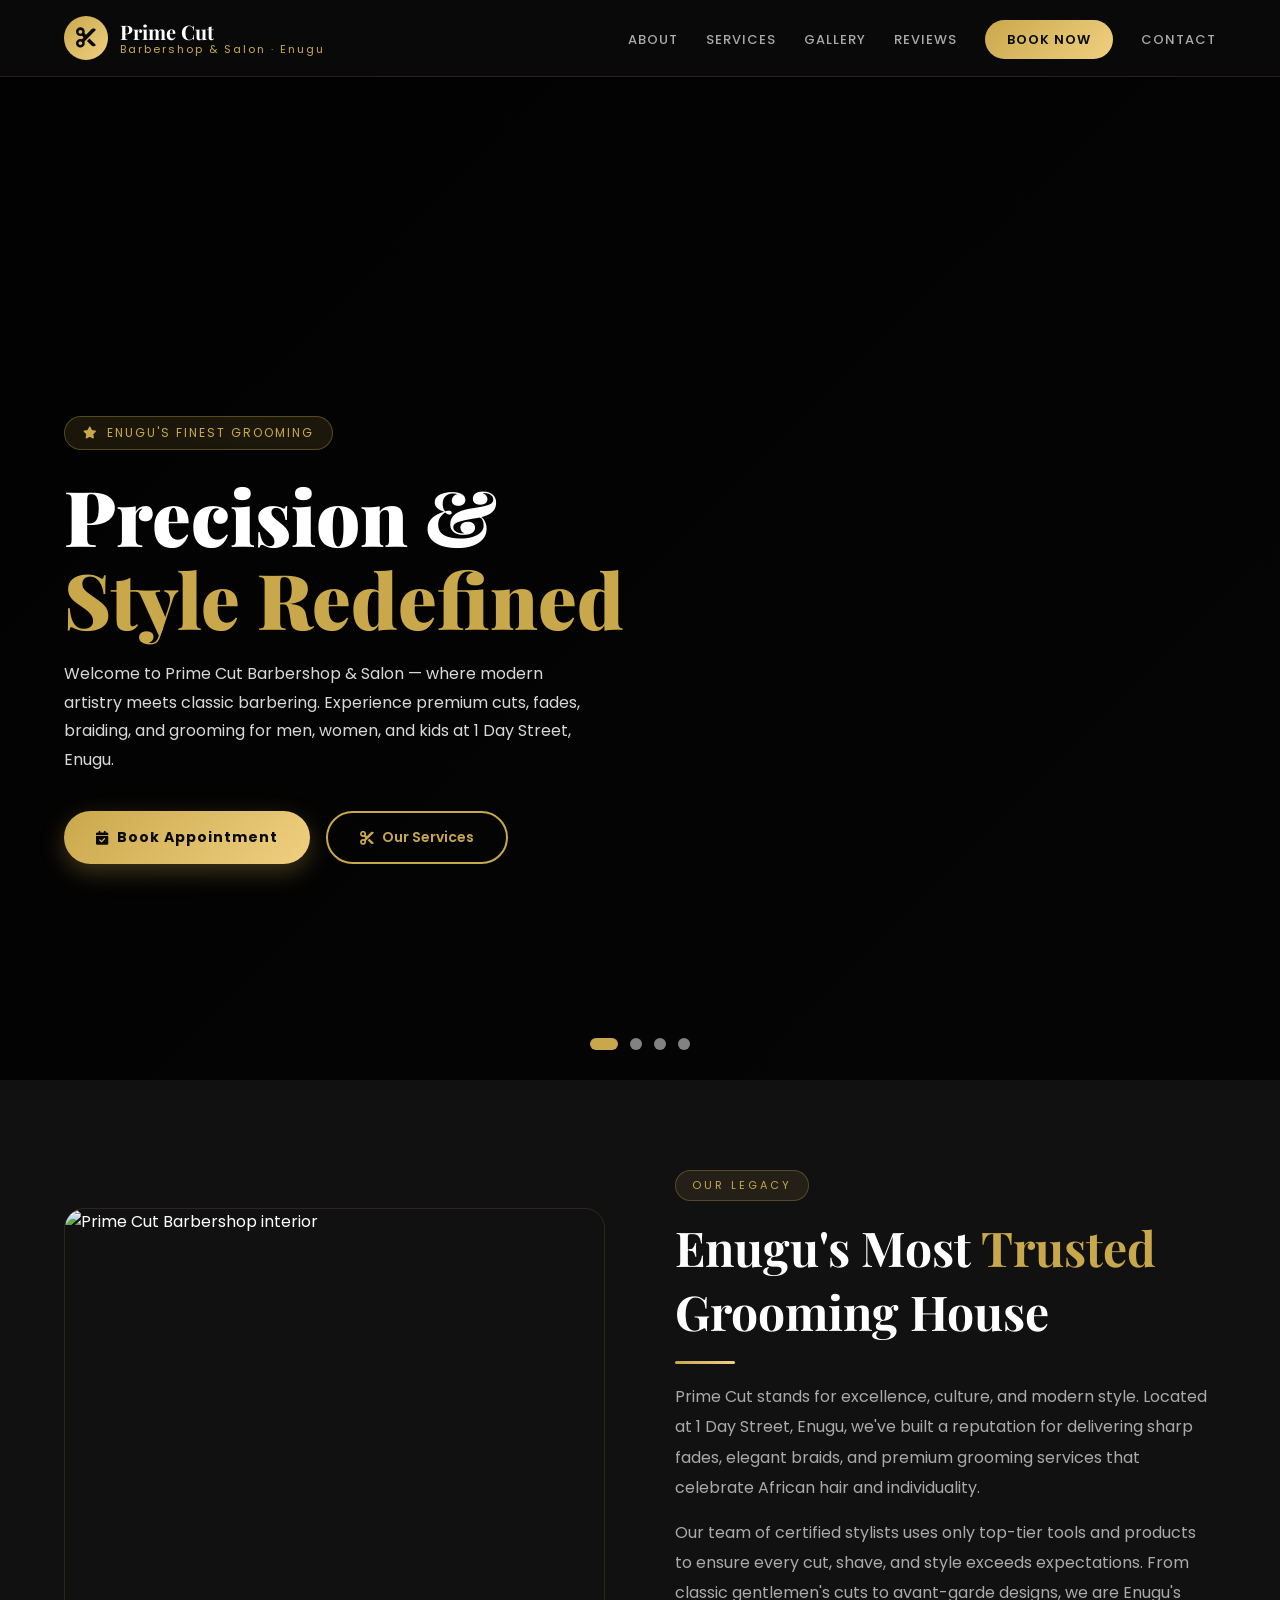
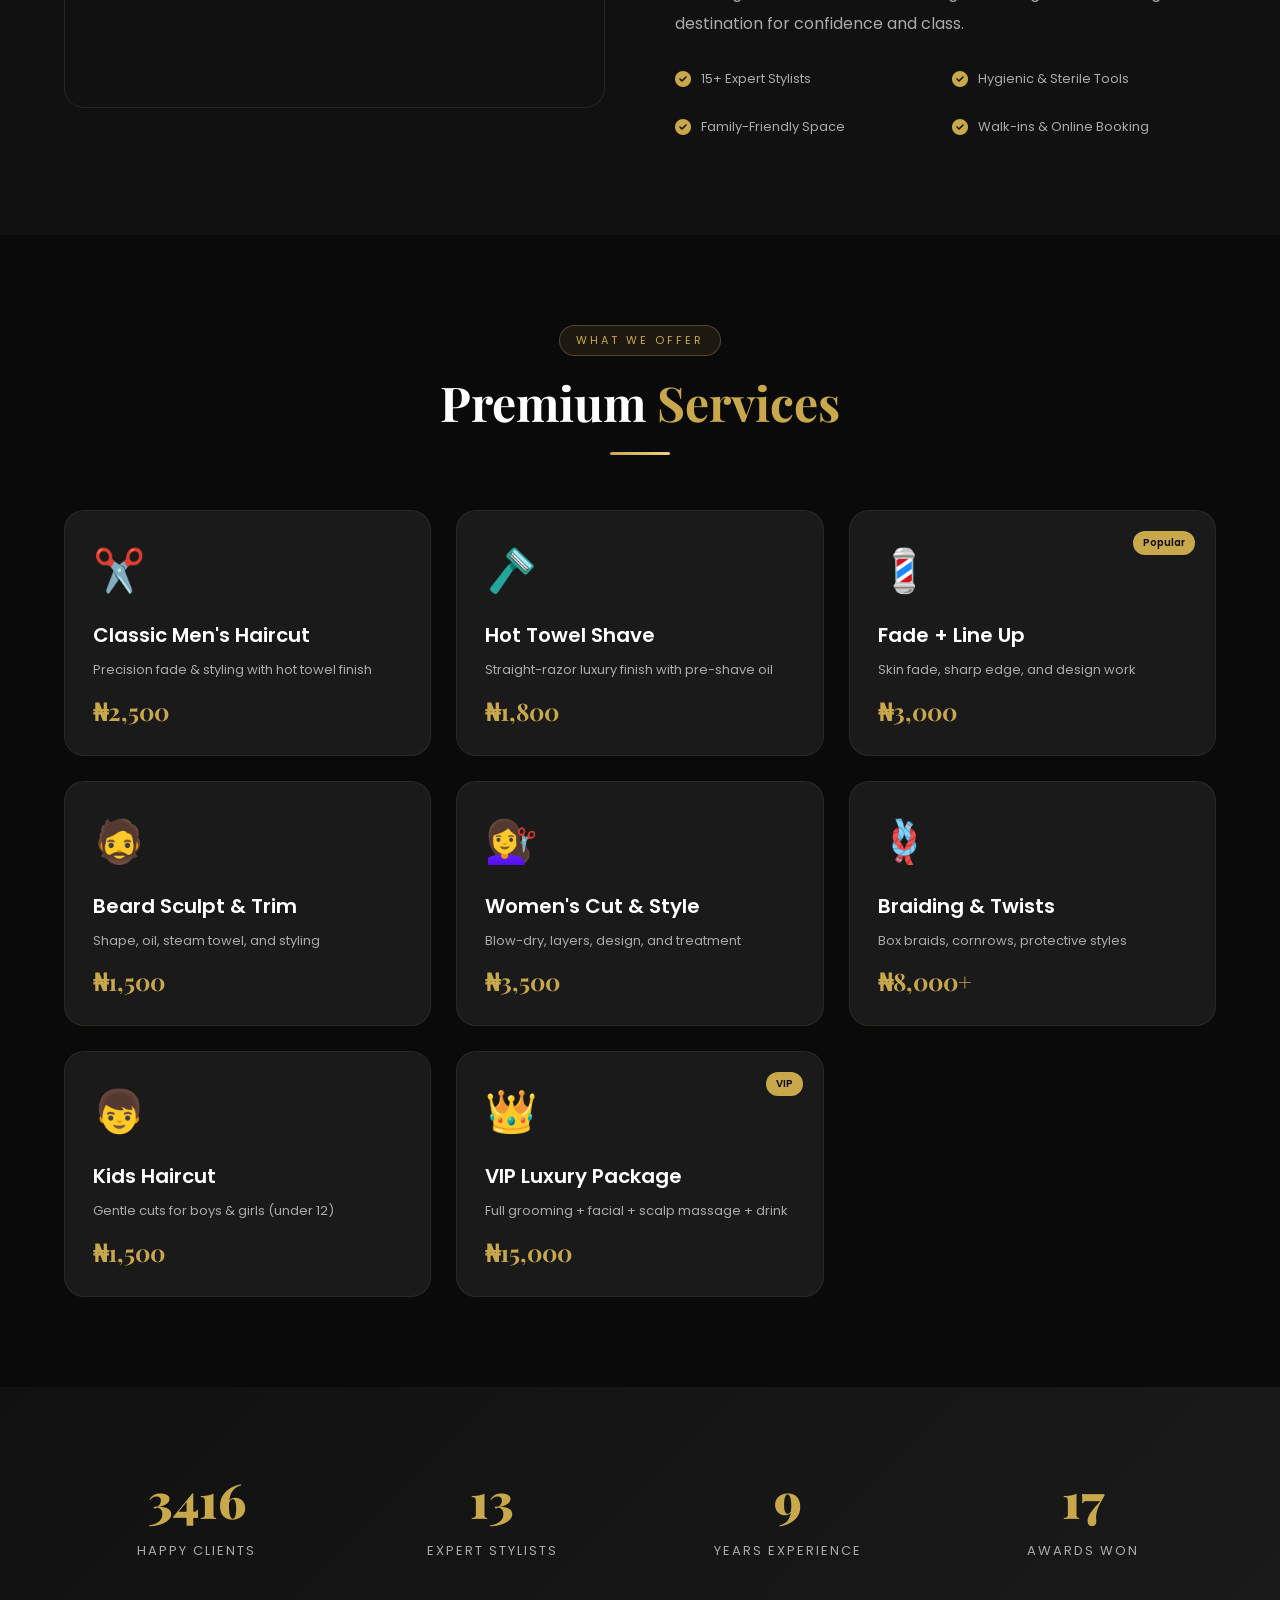
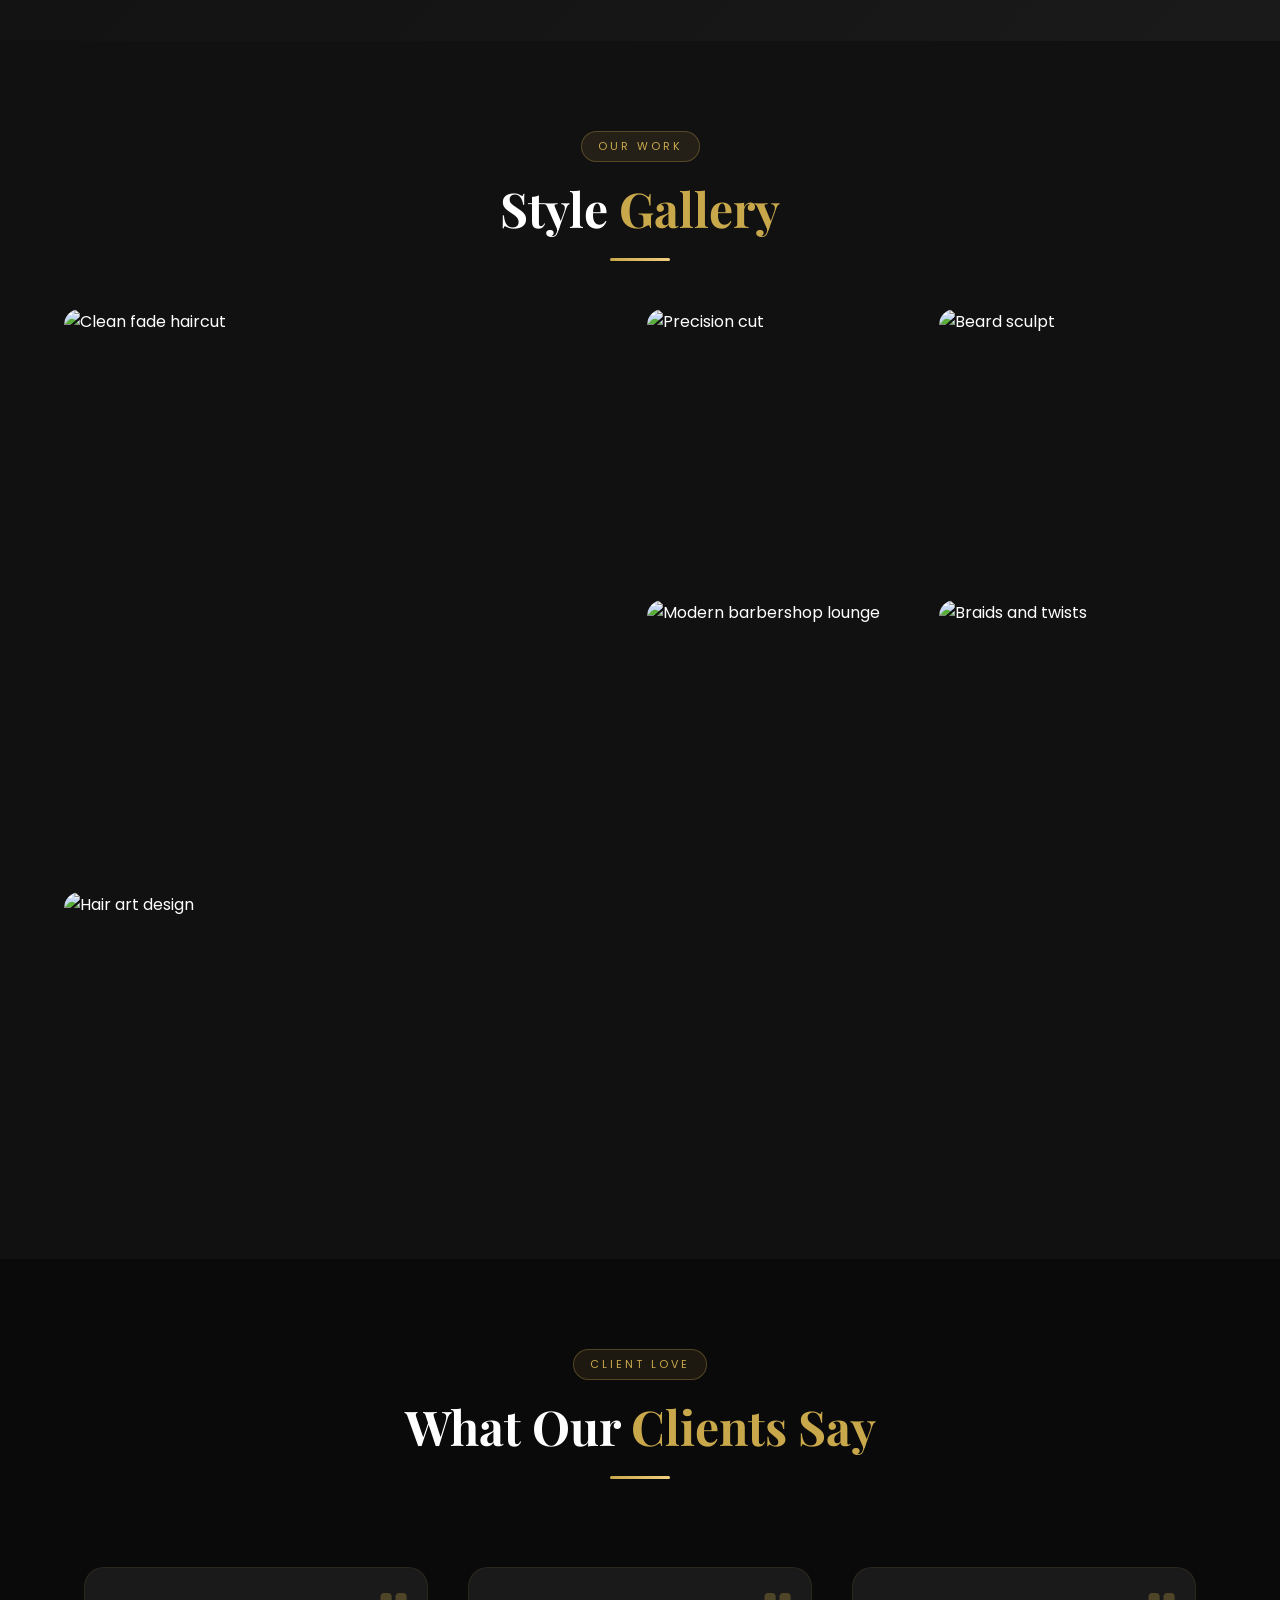
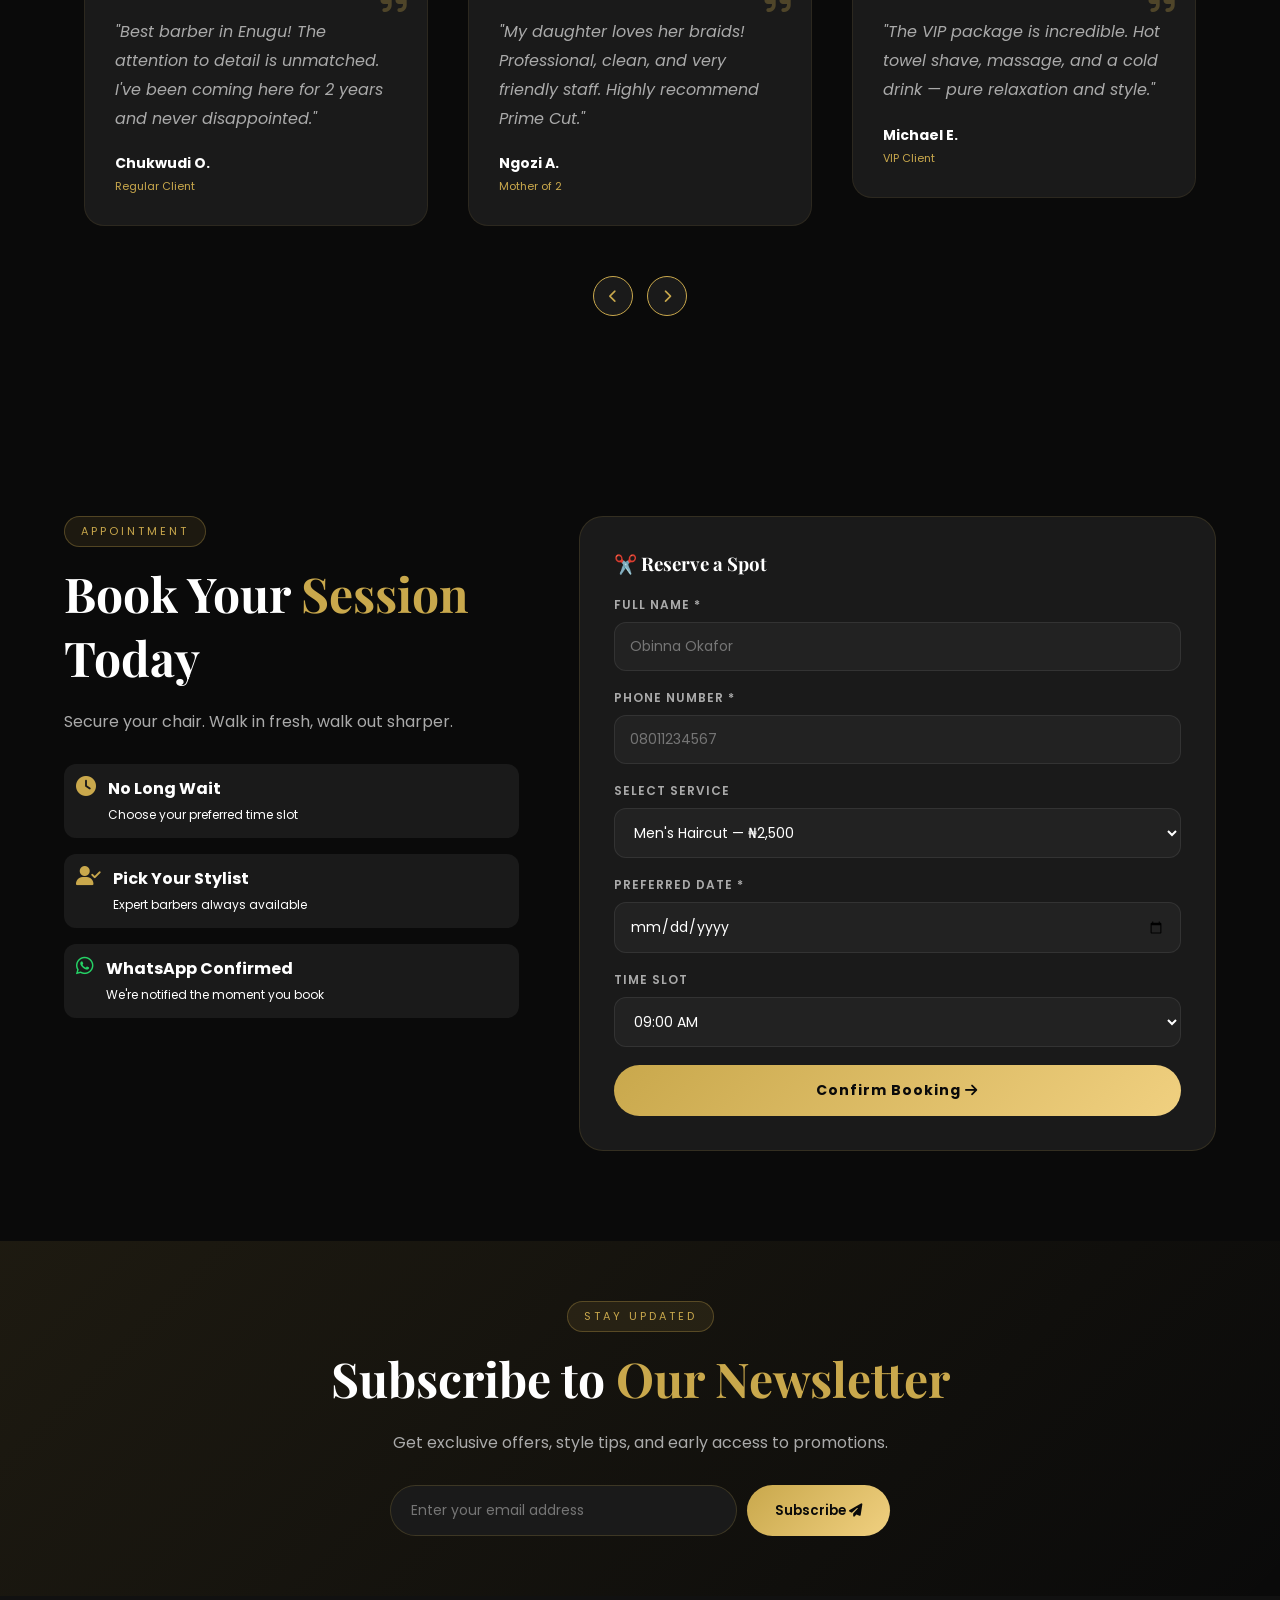
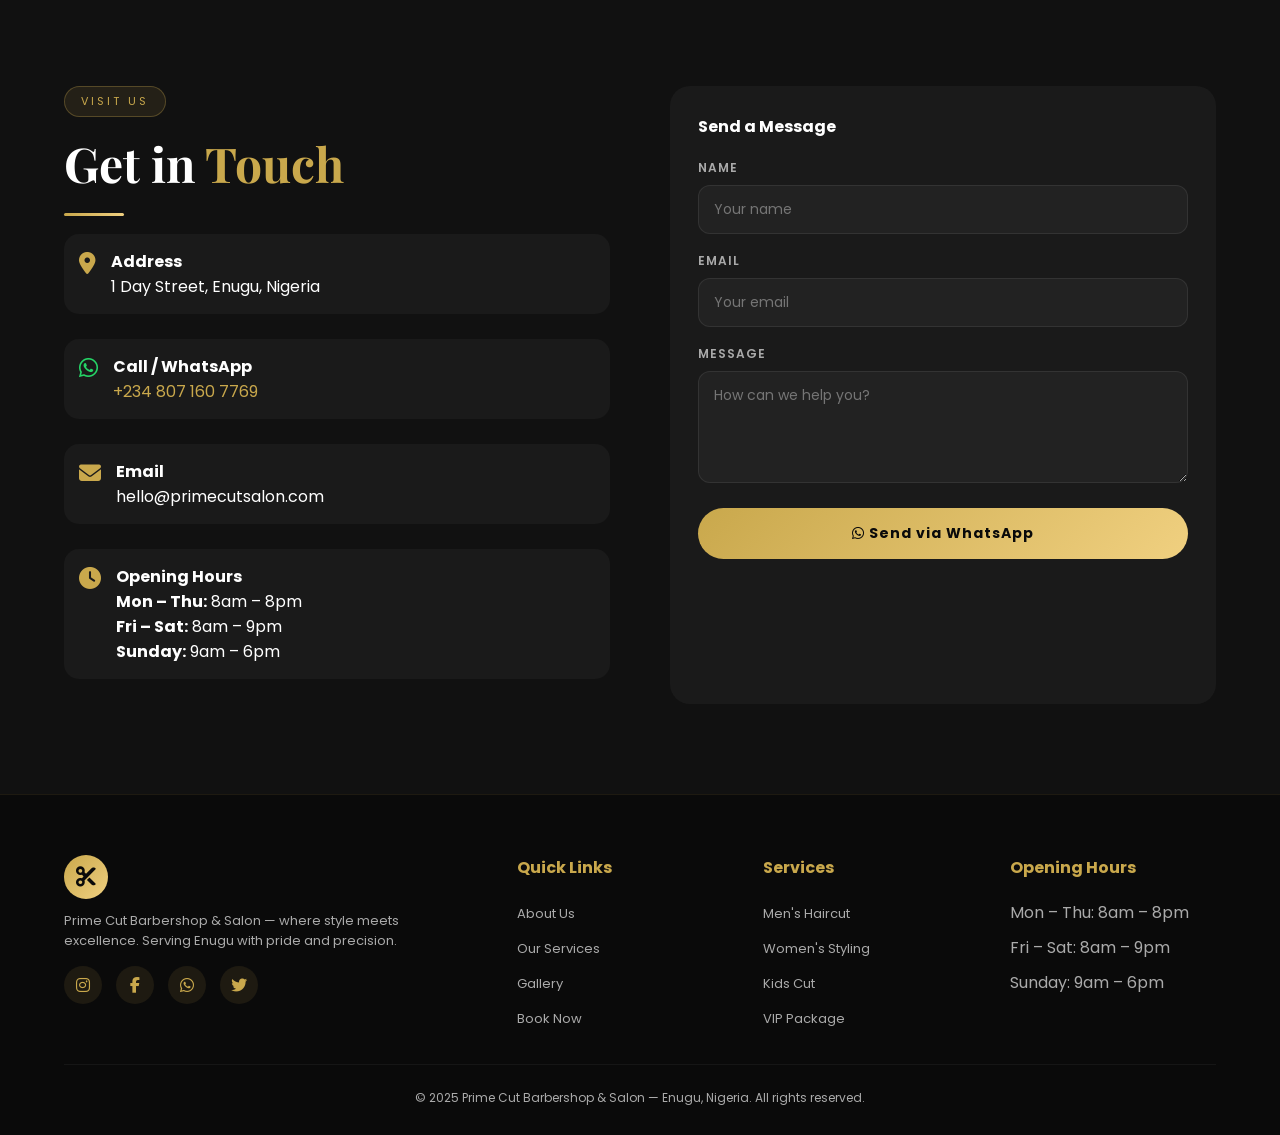
==== index.html @ 911c34a7 "Add files via upload" ====
<!DOCTYPE html>
<html lang="en">
<head>
<meta charset="UTF-8">
<meta name="viewport" content="width=device-width, initial-scale=1.0, user-scalable=yes">
<title>Prime Cut | Premium Barbershop & Salon – Enugu's Finest</title>
<meta name="description" content="Prime Cut – Enugu's premier barbershop and salon. Expert cuts for men, women & kids. Modern grooming, classic fades, braiding, and luxury treatments. Book online at 1 Day Street, Enugu.">
<meta name="keywords" content="barbershop Enugu, barbing salon Enugu, best barber Enugu, men haircut Enugu, Prime Cut salon, kids haircut Enugu, beard styling Enugu, fade haircut Enugu, women hair salon Enugu, 1 Day Street Enugu">
<meta name="author" content="Prime Cut Barbershop & Salon">
<meta name="robots" content="index, follow">
<meta name="theme-color" content="#C9A84C">
<link rel="canonical" href="https://www.primecutsalon.com/">

<!-- Open Graph / Social -->
<meta property="og:type" content="website">
<meta property="og:title" content="Prime Cut | Premium Barbershop & Salon – Enugu">
<meta property="og:description" content="Enugu's most trusted barbershop. Expert cuts for men, women & kids. Book your appointment at 1 Day Street, Enugu.">
<meta property="og:image" content="https://images.unsplash.com/photo-1585747860715-2ba37e788b70?w=1200&q=80">
<meta property="og:url" content="https://www.primecutsalon.com/">
<meta name="twitter:card" content="summary_large_image">
<meta name="twitter:title" content="Prime Cut | Premium Barbershop & Salon – Enugu">
<meta name="twitter:description" content="Premium haircuts & grooming for men, women & kids in Enugu. Book online now!">

<link href="https://fonts.googleapis.com/css2?family=Playfair+Display:wght@400;700;900&family=Poppins:wght@300;400;500;600;700;800&display=swap" rel="stylesheet">
<link rel="stylesheet" href="https://cdnjs.cloudflare.com/ajax/libs/font-awesome/6.4.0/css/all.min.css">

<style>
* {
    margin: 0;
    padding: 0;
    box-sizing: border-box;
}

body {
    font-family: 'Poppins', sans-serif;
    background: #0A0A0A;
    color: #FFFFFF;
    overflow-x: hidden;
}

:root {
    --gold: #C9A84C;
    --gold-light: #F0D080;
    --gold-dark: #B88D2E;
    --dark: #0A0A0A;
    --dark2: #111111;
    --dark3: #1A1A1A;
    --dark4: #222222;
    --white: #FFFFFF;
    --gray: #AAAAAA;
    --gray2: #777777;
    --red: #E63946;
    --green: #2DC653;
    --blue: #4A90E2;
    --purple: #9B59B6;
}

::-webkit-scrollbar { width: 8px; }
::-webkit-scrollbar-track { background: #111; }
::-webkit-scrollbar-thumb { background: var(--gold); border-radius: 4px; }
::-webkit-scrollbar-thumb:hover { background: var(--gold-light); }

/* ── Loader ── */
#loader {
    position: fixed;
    inset: 0;
    background: var(--dark);
    z-index: 9999;
    display: flex;
    align-items: center;
    justify-content: center;
    transition: opacity 0.5s, visibility 0.5s;
}
.loader-content { text-align: center; }
.loader-scissors {
    font-size: 60px;
    color: var(--gold);
    animation: spin 1s linear infinite;
}
.loader-text {
    margin-top: 20px;
    font-size: 12px;
    letter-spacing: 3px;
    text-transform: uppercase;
    color: var(--gold);
}
@keyframes spin {
    from { transform: rotate(0deg); }
    to   { transform: rotate(360deg); }
}

/* ── Navbar ── */
nav {
    position: fixed;
    top: 0;
    width: 100%;
    z-index: 1000;
    padding: 16px 5%;
    display: flex;
    align-items: center;
    justify-content: space-between;
    background: rgba(10, 10, 10, 0.95);
    backdrop-filter: blur(12px);
    border-bottom: 1px solid rgba(201, 168, 76, 0.15);
    transition: all 0.3s;
}
nav.scrolled {
    padding: 10px 5%;
    background: rgba(10, 10, 10, 0.98);
    box-shadow: 0 4px 30px rgba(0, 0, 0, 0.5);
}
.logo {
    display: flex;
    align-items: center;
    gap: 12px;
    text-decoration: none;
    cursor: pointer;
}
.logo-icon {
    width: 44px;
    height: 44px;
    background: linear-gradient(135deg, var(--gold), var(--gold-light));
    border-radius: 50%;
    display: flex;
    align-items: center;
    justify-content: center;
    font-size: 20px;
    color: var(--dark);
    transition: transform 0.3s;
    flex-shrink: 0;
}
.logo:hover .logo-icon { transform: rotate(10deg); }
.logo-text {
    font-family: 'Playfair Display', serif;
    font-size: 20px;
    font-weight: 700;
    color: white;
    line-height: 1.1;
}
.logo-text span {
    color: var(--gold);
    display: block;
    font-size: 11px;
    letter-spacing: 2px;
    font-family: 'Poppins', sans-serif;
    font-weight: 400;
}
.nav-links {
    display: flex;
    gap: 28px;
    list-style: none;
}
.nav-links a {
    color: var(--gray);
    text-decoration: none;
    font-size: 13px;
    font-weight: 500;
    letter-spacing: 1px;
    text-transform: uppercase;
    transition: color 0.3s;
    position: relative;
}
.nav-links a::after {
    content: '';
    position: absolute;
    bottom: -5px;
    left: 0;
    width: 0;
    height: 2px;
    background: var(--gold);
    transition: width 0.3s;
}
.nav-links a:hover::after,
.nav-links a.active::after { width: 100%; }
.nav-links a:hover { color: var(--gold); }
.nav-cta {
    background: linear-gradient(135deg, var(--gold), var(--gold-light));
    color: var(--dark) !important;
    padding: 10px 22px;
    border-radius: 25px;
    font-weight: 600 !important;
}
.nav-cta::after { display: none; }
.hamburger {
    display: none;
    flex-direction: column;
    gap: 5px;
    background: none;
    border: none;
    cursor: pointer;
}
.hamburger span {
    width: 24px;
    height: 2px;
    background: var(--gold);
    border-radius: 2px;
    transition: 0.3s;
}
.mobile-menu {
    position: fixed;
    inset: 0;
    background: rgba(10, 10, 10, 0.98);
    backdrop-filter: blur(20px);
    z-index: 998;
    display: flex;
    flex-direction: column;
    align-items: center;
    justify-content: center;
    gap: 26px;
    transform: translateX(-100%);
    transition: transform 0.4s cubic-bezier(0.4, 0, 0.2, 1);
}
.mobile-menu.open { transform: translateX(0); }
.mobile-menu a {
    color: white;
    font-size: 22px;
    font-weight: 600;
    text-decoration: none;
    font-family: 'Playfair Display', serif;
    transition: color 0.3s;
}
.mobile-menu a:hover { color: var(--gold); }

/* ── Hero Carousel ── */
.hero-carousel {
    min-height: 100vh;
    position: relative;
    overflow: hidden;
}
.carousel-slides {
    position: relative;
    width: 100%;
    height: 100vh;
}
.slide {
    position: absolute;
    inset: 0;
    opacity: 0;
    transition: opacity 1s ease-in-out;
    background-size: cover;
    background-position: center 30%;
    filter: brightness(0.4);
}
.slide.active { opacity: 1; }
.hero-overlay {
    position: absolute;
    inset: 0;
    background: linear-gradient(135deg, rgba(0,0,0,0.85) 0%, rgba(0,0,0,0.5) 100%);
    z-index: 1;
}
.hero-content {
    position: absolute;
    bottom: 20%;
    left: 0;
    right: 0;
    z-index: 2;
    padding: 0 5%;
    max-width: 720px;
    animation: fadeInUp 1s ease;
}
@keyframes fadeInUp {
    from { opacity: 0; transform: translateY(30px); }
    to   { opacity: 1; transform: translateY(0); }
}
.hero-badge {
    display: inline-flex;
    align-items: center;
    gap: 8px;
    background: rgba(201, 168, 76, 0.12);
    border: 1px solid rgba(201, 168, 76, 0.35);
    padding: 7px 18px;
    border-radius: 20px;
    font-size: 12px;
    color: var(--gold);
    letter-spacing: 2px;
    text-transform: uppercase;
    margin-bottom: 24px;
    backdrop-filter: blur(5px);
}
.hero-title {
    font-family: 'Playfair Display', serif;
    font-size: clamp(40px, 6vw, 78px);
    font-weight: 900;
    line-height: 1.08;
    margin-bottom: 20px;
}
.hero-title span { color: var(--gold); display: block; }
.hero-desc {
    font-size: 16px;
    color: rgba(255, 255, 255, 0.85);
    line-height: 1.8;
    max-width: 520px;
    margin-bottom: 36px;
}
.hero-btns { display: flex; gap: 16px; flex-wrap: wrap; }
.btn-primary {
    background: linear-gradient(135deg, var(--gold), var(--gold-light));
    color: var(--dark);
    padding: 14px 32px;
    border-radius: 30px;
    font-weight: 700;
    font-size: 14px;
    text-decoration: none;
    letter-spacing: 1px;
    transition: all 0.3s;
    box-shadow: 0 8px 25px rgba(201, 168, 76, 0.3);
    display: inline-flex;
    align-items: center;
    gap: 8px;
}
.btn-primary:hover {
    transform: translateY(-2px);
    box-shadow: 0 12px 30px rgba(201, 168, 76, 0.4);
}
.btn-outline {
    border: 2px solid var(--gold);
    color: var(--gold);
    padding: 14px 32px;
    border-radius: 30px;
    font-weight: 600;
    font-size: 14px;
    text-decoration: none;
    transition: all 0.3s;
    display: inline-flex;
    align-items: center;
    gap: 8px;
}
.btn-outline:hover {
    background: var(--gold);
    color: var(--dark);
    transform: translateY(-2px);
}
.carousel-dots {
    position: absolute;
    bottom: 30px;
    left: 50%;
    transform: translateX(-50%);
    display: flex;
    gap: 12px;
    z-index: 3;
}
.dot {
    width: 12px;
    height: 12px;
    border-radius: 50%;
    background: rgba(255, 255, 255, 0.5);
    cursor: pointer;
    transition: all 0.3s;
}
.dot.active {
    background: var(--gold);
    width: 28px;
    border-radius: 20px;
}

/* ── Common Section Styles ── */
section { padding: 90px 5%; position: relative; }
.section-badge {
    display: inline-block;
    background: rgba(201, 168, 76, 0.1);
    border: 1px solid rgba(201, 168, 76, 0.3);
    color: var(--gold);
    font-size: 11px;
    letter-spacing: 3px;
    text-transform: uppercase;
    padding: 6px 16px;
    border-radius: 20px;
    margin-bottom: 14px;
}
.section-title {
    font-family: 'Playfair Display', serif;
    font-size: clamp(28px, 4vw, 48px);
    font-weight: 700;
    margin-bottom: 14px;
}
.section-title span { color: var(--gold); }
.divider {
    width: 60px;
    height: 3px;
    background: linear-gradient(90deg, var(--gold), var(--gold-light));
    border-radius: 2px;
    margin: 18px 0;
}

/* ── About ── */
.about-grid {
    display: grid;
    grid-template-columns: 1fr 1fr;
    gap: 70px;
    align-items: center;
}
.about-img-main {
    width: 100%;
    height: 500px;
    border-radius: 20px;
    overflow: hidden;
    border: 1px solid rgba(201, 168, 76, 0.15);
    position: relative;
}
.about-img-main img {
    width: 100%;
    height: 100%;
    object-fit: cover;
    transition: transform 0.5s;
}
.about-img-main:hover img { transform: scale(1.05); }
.feature-item {
    display: flex;
    align-items: center;
    gap: 10px;
    font-size: 13px;
    color: var(--gray);
    padding: 8px 0;
}
.feature-item i { color: var(--gold); font-size: 16px; }

/* ── Services ── */
.services-grid {
    display: grid;
    grid-template-columns: repeat(auto-fill, minmax(300px, 1fr));
    gap: 25px;
}
.service-card {
    background: var(--dark3);
    border: 1px solid rgba(201, 168, 76, 0.1);
    border-radius: 20px;
    padding: 28px;
    transition: all 0.3s;
    position: relative;
    overflow: hidden;
}
.service-card::before {
    content: '';
    position: absolute;
    top: 0;
    left: 0;
    width: 100%;
    height: 3px;
    background: linear-gradient(90deg, var(--gold), var(--gold-light));
    transform: translateX(-100%);
    transition: transform 0.3s;
}
.service-card:hover::before { transform: translateX(0); }
.service-card:hover {
    transform: translateY(-6px);
    border-color: rgba(201, 168, 76, 0.3);
    box-shadow: 0 10px 30px rgba(0, 0, 0, 0.3);
}
.service-icon { font-size: 42px; margin-bottom: 18px; }
.service-name { font-size: 20px; font-weight: 600; margin-bottom: 8px; }
.service-desc { color: var(--gray); margin: 10px 0; font-size: 13px; line-height: 1.5; }
.service-price {
    font-family: 'Playfair Display', serif;
    font-size: 24px;
    font-weight: 700;
    color: var(--gold);
    margin-top: 15px;
}
.service-badge {
    position: absolute;
    top: 20px;
    right: 20px;
    background: var(--gold);
    color: var(--dark);
    font-size: 10px;
    padding: 4px 10px;
    border-radius: 20px;
    font-weight: 600;
}

/* ── Gallery ── */
.gallery-grid {
    display: grid;
    grid-template-columns: repeat(4, 1fr);
    gap: 14px;
}
.gallery-item {
    border-radius: 16px;
    overflow: hidden;
    position: relative;
    cursor: pointer;
    aspect-ratio: 1;
}
.gallery-item:nth-child(1) { grid-column: span 2; grid-row: span 2; }
.gallery-item:nth-child(1) .gallery-img { min-height: 380px; }
.gallery-img { width: 100%; height: 100%; object-fit: cover; transition: transform 0.4s; }
.gallery-item:hover .gallery-img { transform: scale(1.05); }
.gallery-overlay {
    position: absolute;
    inset: 0;
    background: linear-gradient(to top, rgba(0,0,0,0.8), transparent);
    opacity: 0;
    transition: opacity 0.3s;
    display: flex;
    align-items: flex-end;
    padding: 18px;
}
.gallery-item:hover .gallery-overlay { opacity: 1; }
.gallery-label {
    color: white;
    font-weight: 600;
    font-size: 14px;
    transform: translateY(20px);
    transition: transform 0.3s;
}
.gallery-item:hover .gallery-label { transform: translateY(0); }

/* ── Testimonials ── */
.testimonials-slider { position: relative; overflow: hidden; padding: 20px 0; }
.testimonials-track { display: flex; transition: transform 0.5s ease; }
.testimonial-card { flex: 0 0 33.333%; padding: 20px; }
.testimonial-content {
    background: var(--dark3);
    border: 1px solid rgba(201, 168, 76, 0.1);
    border-radius: 20px;
    padding: 30px;
    position: relative;
}
.testimonial-content i {
    color: var(--gold);
    font-size: 30px;
    opacity: 0.3;
    position: absolute;
    top: 20px;
    right: 20px;
}
.testimonial-text { color: var(--gray); line-height: 1.8; margin: 20px 0; font-style: italic; }
.testimonial-author { display: flex; align-items: center; gap: 12px; }
.testimonial-author h4 { font-size: 14px; margin-bottom: 4px; }
.testimonial-author p { font-size: 11px; color: var(--gold); }
.testimonial-nav { text-align: center; margin-top: 30px; }
.testimonial-nav button {
    background: var(--dark3);
    border: 1px solid var(--gold);
    color: var(--gold);
    width: 40px;
    height: 40px;
    border-radius: 50%;
    margin: 0 5px;
    cursor: pointer;
    transition: all 0.3s;
}
.testimonial-nav button:hover { background: var(--gold); color: var(--dark); }

/* ── Booking ── */
.booking-wrapper {
    display: grid;
    grid-template-columns: 1fr 1.4fr;
    gap: 60px;
}
.booking-form {
    background: var(--dark3);
    border: 1px solid rgba(201, 168, 76, 0.15);
    border-radius: 24px;
    padding: 34px;
}
.form-group { margin-bottom: 18px; }
.form-group label {
    display: block;
    font-size: 12px;
    font-weight: 600;
    margin-bottom: 8px;
    color: var(--gray);
    text-transform: uppercase;
    letter-spacing: 1px;
}
.form-group input,
.form-group select,
.form-group textarea {
    width: 100%;
    background: var(--dark4);
    border: 1px solid rgba(255,255,255,0.08);
    border-radius: 12px;
    padding: 13px 15px;
    color: white;
    font-family: 'Poppins', sans-serif;
    font-size: 14px;
    outline: none;
    transition: all 0.3s;
}
.form-group select option { background: var(--dark4); }
.form-group input:focus,
.form-group select:focus,
.form-group textarea:focus {
    border-color: var(--gold);
    box-shadow: 0 0 0 3px rgba(201, 168, 76, 0.1);
}
.btn-book {
    background: linear-gradient(135deg, var(--gold), var(--gold-light));
    color: var(--dark);
    border: none;
    padding: 15px;
    border-radius: 30px;
    font-weight: 700;
    font-family: 'Poppins', sans-serif;
    width: 100%;
    cursor: pointer;
    transition: all 0.3s;
    font-size: 14px;
    letter-spacing: 1px;
}
.btn-book:hover:not(:disabled) {
    transform: translateY(-2px);
    box-shadow: 0 8px 20px rgba(201, 168, 76, 0.3);
}
.btn-book:disabled { opacity: 0.6; cursor: not-allowed; }
.booking-perks { margin-top: 30px; }
.perk {
    display: flex;
    gap: 12px;
    margin-bottom: 16px;
    padding: 12px;
    background: var(--dark3);
    border-radius: 12px;
    transition: transform 0.3s;
}
.perk:hover { transform: translateX(5px); }
.perk i { color: var(--gold); font-size: 20px; }
.form-success { text-align: center; padding: 10px 0; }

/* ── Stats ── */
.stats-section {
    background: linear-gradient(135deg, var(--dark2), var(--dark3));
    padding: 60px 5%;
}
.stats-grid {
    display: grid;
    grid-template-columns: repeat(4, 1fr);
    gap: 30px;
    text-align: center;
}
.stat-item { padding: 20px; }
.stat-number {
    font-family: 'Playfair Display', serif;
    font-size: 48px;
    font-weight: 900;
    color: var(--gold);
    margin-bottom: 10px;
}
.stat-label { color: var(--gray); font-size: 13px; text-transform: uppercase; letter-spacing: 2px; }

/* ── Newsletter ── */
.newsletter-section {
    background: linear-gradient(135deg, rgba(201,168,76,0.1), transparent);
    padding: 60px 5%;
    text-align: center;
}
.newsletter-form {
    max-width: 500px;
    margin: 30px auto 0;
    display: flex;
    gap: 10px;
}
.newsletter-form input {
    flex: 1;
    background: var(--dark3);
    border: 1px solid rgba(201, 168, 76, 0.2);
    border-radius: 30px;
    padding: 14px 20px;
    color: white;
    font-family: 'Poppins', sans-serif;
    font-size: 14px;
    outline: none;
}
.newsletter-form button {
    background: linear-gradient(135deg, var(--gold), var(--gold-light));
    border: none;
    padding: 14px 28px;
    border-radius: 30px;
    font-weight: 600;
    font-family: 'Poppins', sans-serif;
    cursor: pointer;
    transition: all 0.3s;
    color: var(--dark);
}
.newsletter-form button:hover { transform: translateY(-2px); }

/* ── Contact ── */
.contact-grid { display: grid; grid-template-columns: 1fr 1fr; gap: 60px; }
.contact-item {
    display: flex;
    gap: 15px;
    margin-bottom: 25px;
    padding: 15px;
    background: var(--dark3);
    border-radius: 15px;
    transition: transform 0.3s;
}
.contact-item:hover { transform: translateX(5px); }
.contact-item i { color: var(--gold); font-size: 22px; margin-top: 3px; flex-shrink: 0; }
.msg-form { background: var(--dark3); border-radius: 20px; padding: 28px; }

/* ── Footer ── */
footer {
    background: var(--dark);
    border-top: 1px solid rgba(201, 168, 76, 0.1);
    padding: 60px 5% 28px;
}
.footer-grid {
    display: grid;
    grid-template-columns: 2fr 1fr 1fr 1fr;
    gap: 40px;
}
.social-link {
    width: 38px;
    height: 38px;
    background: rgba(201, 168, 76, 0.1);
    border-radius: 50%;
    display: inline-flex;
    align-items: center;
    justify-content: center;
    color: var(--gold);
    margin-right: 10px;
    transition: all 0.3s;
    text-decoration: none;
}
.social-link:hover { background: var(--gold); color: var(--dark); transform: translateY(-3px); }
footer ul { list-style: none; }
footer ul li { margin-bottom: 10px; }
footer ul li a { color: var(--gray); text-decoration: none; font-size: 13px; transition: color 0.3s; }
footer ul li a:hover { color: var(--gold); }

/* ── Toast ── */
.toast {
    position: fixed;
    bottom: 100px;
    left: 50%;
    transform: translateX(-50%);
    background: var(--dark3);
    border: 1px solid var(--gold);
    padding: 12px 24px;
    border-radius: 30px;
    opacity: 0;
    transition: 0.3s;
    z-index: 9999;
    pointer-events: none;
    font-size: 14px;
    white-space: nowrap;
}
.toast.show {
    opacity: 1;
    transform: translateX(-50%) translateY(-10px);
}

/* ── Back to Top ── */
.back-to-top {
    position: fixed;
    bottom: 30px;
    right: 30px;
    width: 50px;
    height: 50px;
    background: var(--gold);
    color: var(--dark);
    border: none;
    border-radius: 50%;
    display: flex;
    align-items: center;
    justify-content: center;
    cursor: pointer;
    opacity: 0;
    visibility: hidden;
    transition: all 0.3s;
    z-index: 99;
    box-shadow: 0 4px 15px rgba(0, 0, 0, 0.3);
}
.back-to-top.show { opacity: 1; visibility: visible; }
.back-to-top:hover { transform: translateY(-5px); background: var(--gold-light); }

/* ── Responsive ── */
@media (max-width: 1024px) {
    .about-grid, .booking-wrapper, .footer-grid, .contact-grid {
        grid-template-columns: 1fr;
    }
    .gallery-grid { grid-template-columns: repeat(2, 1fr); }
    .gallery-item:nth-child(1) { grid-column: span 1; grid-row: span 1; }
    .testimonial-card { flex: 0 0 50%; }
    .stats-grid { grid-template-columns: repeat(2, 1fr); }
}
@media (max-width: 768px) {
    .nav-links, .nav-cta { display: none; }
    .hamburger { display: flex; }
    .hero-title { font-size: 42px; }
    .testimonial-card { flex: 0 0 100%; }
    .newsletter-form { flex-direction: column; }
    .stats-grid { grid-template-columns: 1fr; }
    .toast { white-space: normal; max-width: 90%; text-align: center; }
}
</style>
</head>
<body>

<!-- ── Page Loader ─────────────────────────── -->
<div id="loader">
    <div class="loader-content">
        <i class="fas fa-cut loader-scissors"></i>
        <div class="loader-text">Prime Cut</div>
    </div>
</div>

<!-- ── Mobile Menu ────────────────────────── -->
<div class="mobile-menu" id="mobileMenu">
    <a href="#home"         onclick="closeMobile()">Home</a>
    <a href="#about"        onclick="closeMobile()">About</a>
    <a href="#services"     onclick="closeMobile()">Services</a>
    <a href="#gallery"      onclick="closeMobile()">Gallery</a>
    <a href="#testimonials" onclick="closeMobile()">Reviews</a>
    <a href="#booking"      onclick="closeMobile()">Book Now</a>
    <a href="#contact"      onclick="closeMobile()">Contact</a>
</div>

<!-- ── Navbar ─────────────────────────────── -->
<nav id="navbar">
    <a href="#home" class="logo">
        <div class="logo-icon"><i class="fas fa-cut"></i></div>
        <div class="logo-text">Prime Cut<span>Barbershop &amp; Salon · Enugu</span></div>
    </a>
    <ul class="nav-links">
        <li><a href="#about">About</a></li>
        <li><a href="#services">Services</a></li>
        <li><a href="#gallery">Gallery</a></li>
        <li><a href="#testimonials">Reviews</a></li>
        <li><a href="#booking" class="nav-cta">Book Now</a></li>
        <li><a href="#contact">Contact</a></li>
    </ul>
    <button class="hamburger" id="hamburger" onclick="toggleMobile()" aria-label="Toggle menu">
        <span></span><span></span><span></span>
    </button>
</nav>

<!-- ── Hero Carousel ──────────────────────── -->
<section id="home" class="hero-carousel">
    <div class="carousel-slides" id="carouselSlides">
        <div class="slide active" style="background-image:url('https://images.unsplash.com/photo-1585747860715-2ba37e788b70?w=1600&q=80');"></div>
        <div class="slide"        style="background-image:url('https://images.unsplash.com/photo-1599351431202-1e0f0137899a?w=1600&q=80');"></div>
        <div class="slide"        style="background-image:url('https://images.unsplash.com/photo-1621605815971-fbc98d665033?w=1600&q=80');"></div>
        <div class="slide"        style="background-image:url('https://images.unsplash.com/photo-1567894340315-735d7c361db0?w=1600&q=80');"></div>
    </div>
    <div class="hero-overlay"></div>
    <div class="hero-content">
        <div class="hero-badge"><i class="fas fa-star"></i> Enugu's Finest Grooming</div>
        <h1 class="hero-title">Precision &amp;<span>Style Redefined</span></h1>
        <p class="hero-desc">Welcome to Prime Cut Barbershop &amp; Salon — where modern artistry meets classic barbering. Experience premium cuts, fades, braiding, and grooming for men, women, and kids at 1 Day Street, Enugu.</p>
        <div class="hero-btns">
            <a href="#booking" class="btn-primary"><i class="fas fa-calendar-check"></i> Book Appointment</a>
            <a href="#services" class="btn-outline"><i class="fas fa-scissors"></i> Our Services</a>
        </div>
    </div>
    <div class="carousel-dots" id="carouselDots"></div>
</section>

<!-- ── About ──────────────────────────────── -->
<section id="about" style="background:var(--dark2);">
    <div class="about-grid">
        <div class="about-img-main">
            <img src="https://images.unsplash.com/photo-1503951914875-452162b0f3f1?w=700&q=80" alt="Prime Cut Barbershop interior" loading="lazy">
        </div>
        <div>
            <div class="section-badge">Our Legacy</div>
            <h2 class="section-title">Enugu's Most <span>Trusted</span> Grooming House</h2>
            <div class="divider"></div>
            <p style="color:var(--gray);line-height:1.9;margin-bottom:14px;">Prime Cut stands for excellence, culture, and modern style. Located at 1 Day Street, Enugu, we've built a reputation for delivering sharp fades, elegant braids, and premium grooming services that celebrate African hair and individuality.</p>
            <p style="color:var(--gray);line-height:1.9;margin-bottom:22px;">Our team of certified stylists uses only top-tier tools and products to ensure every cut, shave, and style exceeds expectations. From classic gentlemen's cuts to avant-garde designs, we are Enugu's destination for confidence and class.</p>
            <div style="display:grid;grid-template-columns:1fr 1fr;gap:12px;">
                <div class="feature-item"><i class="fas fa-check-circle"></i> 15+ Expert Stylists</div>
                <div class="feature-item"><i class="fas fa-check-circle"></i> Hygienic &amp; Sterile Tools</div>
                <div class="feature-item"><i class="fas fa-check-circle"></i> Family-Friendly Space</div>
                <div class="feature-item"><i class="fas fa-check-circle"></i> Walk-ins &amp; Online Booking</div>
            </div>
        </div>
    </div>
</section>

<!-- ── Services ───────────────────────────── -->
<section id="services">
    <div style="text-align:center;margin-bottom:55px;">
        <div class="section-badge">What We Offer</div>
        <h2 class="section-title">Premium <span>Services</span></h2>
        <div class="divider" style="margin:18px auto;"></div>
    </div>
    <div class="services-grid">
        <div class="service-card">
            <div class="service-icon">✂️</div>
            <div class="service-name">Classic Men's Haircut</div>
            <div class="service-desc">Precision fade &amp; styling with hot towel finish</div>
            <div class="service-price">₦2,500</div>
        </div>
        <div class="service-card">
            <div class="service-icon">🪒</div>
            <div class="service-name">Hot Towel Shave</div>
            <div class="service-desc">Straight-razor luxury finish with pre-shave oil</div>
            <div class="service-price">₦1,800</div>
        </div>
        <div class="service-card">
            <div class="service-icon">💈</div>
            <div class="service-name">Fade + Line Up</div>
            <div class="service-desc">Skin fade, sharp edge, and design work</div>
            <div class="service-price">₦3,000</div>
            <div class="service-badge">Popular</div>
        </div>
        <div class="service-card">
            <div class="service-icon">🧔</div>
            <div class="service-name">Beard Sculpt &amp; Trim</div>
            <div class="service-desc">Shape, oil, steam towel, and styling</div>
            <div class="service-price">₦1,500</div>
        </div>
        <div class="service-card">
            <div class="service-icon">💇‍♀️</div>
            <div class="service-name">Women's Cut &amp; Style</div>
            <div class="service-desc">Blow-dry, layers, design, and treatment</div>
            <div class="service-price">₦3,500</div>
        </div>
        <div class="service-card">
            <div class="service-icon">🪢</div>
            <div class="service-name">Braiding &amp; Twists</div>
            <div class="service-desc">Box braids, cornrows, protective styles</div>
            <div class="service-price">₦8,000+</div>
        </div>
        <div class="service-card">
            <div class="service-icon">👦</div>
            <div class="service-name">Kids Haircut</div>
            <div class="service-desc">Gentle cuts for boys &amp; girls (under 12)</div>
            <div class="service-price">₦1,500</div>
        </div>
        <div class="service-card">
            <div class="service-icon">👑</div>
            <div class="service-name">VIP Luxury Package</div>
            <div class="service-desc">Full grooming + facial + scalp massage + drink</div>
            <div class="service-price">₦15,000</div>
            <div class="service-badge">VIP</div>
        </div>
    </div>
</section>

<!-- ── Stats ──────────────────────────────── -->
<section class="stats-section">
    <div class="stats-grid">
        <div class="stat-item">
            <div class="stat-number" id="stat1">0</div>
            <div class="stat-label">Happy Clients</div>
        </div>
        <div class="stat-item">
            <div class="stat-number" id="stat2">0</div>
            <div class="stat-label">Expert Stylists</div>
        </div>
        <div class="stat-item">
            <div class="stat-number" id="stat3">0</div>
            <div class="stat-label">Years Experience</div>
        </div>
        <div class="stat-item">
            <div class="stat-number" id="stat4">0</div>
            <div class="stat-label">Awards Won</div>
        </div>
    </div>
</section>

<!-- ── Gallery ────────────────────────────── -->
<section id="gallery" style="background:var(--dark2);">
    <div style="text-align:center;margin-bottom:48px;">
        <div class="section-badge">Our Work</div>
        <h2 class="section-title">Style <span>Gallery</span></h2>
        <div class="divider" style="margin:18px auto;"></div>
    </div>
    <div class="gallery-grid">
        <div class="gallery-item">
            <img class="gallery-img" src="https://images.unsplash.com/photo-1585747860715-2ba37e788b70?w=800&q=80" alt="Clean fade haircut" loading="lazy">
            <div class="gallery-overlay"><div class="gallery-label">Clean Fade</div></div>
        </div>
        <div class="gallery-item">
            <img class="gallery-img" src="https://images.unsplash.com/photo-1605497788044-5a32c7078486?w=500&q=80" alt="Precision cut" loading="lazy">
            <div class="gallery-overlay"><div class="gallery-label">Precision Cut</div></div>
        </div>
        <div class="gallery-item">
            <img class="gallery-img" src="https://images.unsplash.com/photo-1599351431202-1e0f0137899a?w=500&q=80" alt="Beard sculpt" loading="lazy">
            <div class="gallery-overlay"><div class="gallery-label">Beard Sculpt</div></div>
        </div>
        <div class="gallery-item">
            <img class="gallery-img" src="https://images.unsplash.com/photo-1621605815971-fbc98d665033?w=800&q=80" alt="Modern barbershop lounge" loading="lazy">
            <div class="gallery-overlay"><div class="gallery-label">Modern Lounge</div></div>
        </div>
        <div class="gallery-item">
            <img class="gallery-img" src="https://images.unsplash.com/photo-1582095133179-bfd08e2fb6b8?w=500&q=80" alt="Braids and twists" loading="lazy">
            <div class="gallery-overlay"><div class="gallery-label">Braids &amp; Twists</div></div>
        </div>
        <div class="gallery-item">
            <img class="gallery-img" src="https://images.unsplash.com/photo-1567894340315-735d7c361db0?w=500&q=80" alt="Hair art design" loading="lazy">
            <div class="gallery-overlay"><div class="gallery-label">Hair Art</div></div>
        </div>
    </div>
</section>

<!-- ── Testimonials ───────────────────────── -->
<section id="testimonials">
    <div style="text-align:center;margin-bottom:48px;">
        <div class="section-badge">Client Love</div>
        <h2 class="section-title">What Our <span>Clients Say</span></h2>
        <div class="divider" style="margin:18px auto;"></div>
    </div>
    <div class="testimonials-slider">
        <div class="testimonials-track" id="testimonialsTrack">
            <div class="testimonial-card">
                <div class="testimonial-content">
                    <i class="fas fa-quote-right"></i>
                    <p class="testimonial-text">"Best barber in Enugu! The attention to detail is unmatched. I've been coming here for 2 years and never disappointed."</p>
                    <div class="testimonial-author"><div><h4>Chukwudi O.</h4><p>Regular Client</p></div></div>
                </div>
            </div>
            <div class="testimonial-card">
                <div class="testimonial-content">
                    <i class="fas fa-quote-right"></i>
                    <p class="testimonial-text">"My daughter loves her braids! Professional, clean, and very friendly staff. Highly recommend Prime Cut."</p>
                    <div class="testimonial-author"><div><h4>Ngozi A.</h4><p>Mother of 2</p></div></div>
                </div>
            </div>
            <div class="testimonial-card">
                <div class="testimonial-content">
                    <i class="fas fa-quote-right"></i>
                    <p class="testimonial-text">"The VIP package is incredible. Hot towel shave, massage, and a cold drink — pure relaxation and style."</p>
                    <div class="testimonial-author"><div><h4>Michael E.</h4><p>VIP Client</p></div></div>
                </div>
            </div>
            <div class="testimonial-card">
                <div class="testimonial-content">
                    <i class="fas fa-quote-right"></i>
                    <p class="testimonial-text">"Great atmosphere, skilled barbers, and reasonable prices. The fade I got was absolutely perfect!"</p>
                    <div class="testimonial-author"><div><h4>Emeka N.</h4><p>New Client</p></div></div>
                </div>
            </div>
        </div>
        <div class="testimonial-nav">
            <button onclick="prevTestimonial()" aria-label="Previous review"><i class="fas fa-chevron-left"></i></button>
            <button onclick="nextTestimonial()" aria-label="Next review"><i class="fas fa-chevron-right"></i></button>
        </div>
    </div>
</section>

<!-- ── Booking ─────────────────────────────── -->
<section id="booking">
    <div class="booking-wrapper">
        <!-- Left: info + perks -->
        <div>
            <div class="section-badge">Appointment</div>
            <h2 class="section-title">Book Your <span>Session</span> Today</h2>
            <p style="color:var(--gray);margin:20px 0;">Secure your chair. Walk in fresh, walk out sharper.</p>
            <div class="booking-perks">
                <div class="perk">
                    <i class="fas fa-clock"></i>
                    <div><strong>No Long Wait</strong><br><span style="font-size:12px;">Choose your preferred time slot</span></div>
                </div>
                <div class="perk">
                    <i class="fas fa-user-check"></i>
                    <div><strong>Pick Your Stylist</strong><br><span style="font-size:12px;">Expert barbers always available</span></div>
                </div>
                <div class="perk">
                    <i class="fab fa-whatsapp" style="color:#25D366;"></i>
                    <div><strong>WhatsApp Confirmed</strong><br><span style="font-size:12px;">We're notified the moment you book</span></div>
                </div>
            </div>
        </div>

        <!-- Right: booking form -->
        <div class="booking-form">
            <h3 style="font-family:'Playfair Display',serif;margin-bottom:20px;">✂️ Reserve a Spot</h3>

            <!-- The form itself -->
            <div id="bookForm">
                <div class="form-group">
                    <label for="bName">Full Name *</label>
                    <input type="text" id="bName" placeholder="Obinna Okafor" autocomplete="name">
                </div>
                <div class="form-group">
                    <label for="bPhone">Phone Number *</label>
                    <input type="tel" id="bPhone" placeholder="08011234567" autocomplete="tel">
                </div>
                <div class="form-group">
                    <label for="bService">Select Service</label>
                    <select id="bService">
                        <option>Men's Haircut — ₦2,500</option>
                        <option>Hot Towel Shave — ₦1,800</option>
                        <option>Fade + Line Up — ₦3,000</option>
                        <option>Beard Sculpt &amp; Trim — ₦1,500</option>
                        <option>Women's Cut &amp; Style — ₦3,500</option>
                        <option>Braiding &amp; Twists — ₦8,000+</option>
                        <option>Kids Haircut — ₦1,500</option>
                        <option>VIP Luxury Package — ₦15,000</option>
                    </select>
                </div>
                <div class="form-group">
                    <label for="bDate">Preferred Date *</label>
                    <input type="date" id="bDate">
                </div>
                <div class="form-group">
                    <label for="bTime">Time Slot</label>
                    <select id="bTime">
                        <option>09:00 AM</option>
                        <option>10:00 AM</option>
                        <option>11:00 AM</option>
                        <option>12:00 PM</option>
                        <option>01:00 PM</option>
                        <option>02:00 PM</option>
                        <option>03:00 PM</option>
                        <option>04:00 PM</option>
                        <option>05:00 PM</option>
                        <option>06:00 PM</option>
                    </select>
                </div>
                <button class="btn-book" onclick="submitBooking()">
                    Confirm Booking <i class="fas fa-arrow-right"></i>
                </button>
            </div>

            <!-- Success panel — dynamically populated by app.js -->
            <div class="form-success" id="formSuccess" style="display:none;"></div>
        </div>
    </div>
</section>

<!-- ── Newsletter ──────────────────────────── -->
<section class="newsletter-section">
    <div class="section-badge">Stay Updated</div>
    <h2 class="section-title">Subscribe to <span>Our Newsletter</span></h2>
    <p style="color:var(--gray);max-width:600px;margin:20px auto;">Get exclusive offers, style tips, and early access to promotions.</p>
    <div class="newsletter-form">
        <input type="email" id="newsletterEmail" placeholder="Enter your email address" autocomplete="email">
        <button onclick="subscribeNewsletter()">Subscribe <i class="fas fa-paper-plane"></i></button>
    </div>
</section>

<!-- ── Contact ────────────────────────────── -->
<section id="contact" style="background:var(--dark2);">
    <div class="contact-grid">
        <div>
            <div class="section-badge">Visit Us</div>
            <h2 class="section-title">Get in <span>Touch</span></h2>
            <div class="divider"></div>
            <div class="contact-item">
                <i class="fas fa-map-marker-alt"></i>
                <div><strong>Address</strong><br><span>1 Day Street, Enugu, Nigeria</span></div>
            </div>
            <div class="contact-item">
                <i class="fab fa-whatsapp" style="color:#25D366;"></i>
                <div>
                    <strong>Call / WhatsApp</strong><br>
                    <a href="https://wa.me/2348071607769" target="_blank" rel="noopener noreferrer"
                       style="color:var(--gold);text-decoration:none;">+234 807 160 7769</a>
                </div>
            </div>
            <div class="contact-item">
                <i class="fas fa-envelope"></i>
                <div><strong>Email</strong><br><span>hello@primecutsalon.com</span></div>
            </div>
            <div class="contact-item">
                <i class="fas fa-clock"></i>
                <div>
                    <strong>Opening Hours</strong><br>
                    <span>
                        <b>Mon – Thu:</b> 8am – 8pm<br>
                        <b>Fri – Sat:</b> 8am – 9pm<br>
                        <b>Sunday:</b> 9am – 6pm
                    </span>
                </div>
            </div>
        </div>
        <div class="msg-form">
            <h4 style="margin-bottom:20px;">Send a Message</h4>
            <div class="form-group">
                <label for="cName">Name</label>
                <input type="text" id="cName" placeholder="Your name" autocomplete="name">
            </div>
            <div class="form-group">
                <label for="cEmail">Email</label>
                <input type="email" id="cEmail" placeholder="Your email" autocomplete="email">
            </div>
            <div class="form-group">
                <label for="cMsg">Message</label>
                <textarea id="cMsg" rows="4" placeholder="How can we help you?"></textarea>
            </div>
            <button class="btn-book" onclick="sendMessage()">
                <i class="fab fa-whatsapp"></i> Send via WhatsApp
            </button>
        </div>
    </div>
</section>

<!-- ── Footer ─────────────────────────────── -->
<footer>
    <div class="footer-grid">
        <div>
            <div class="logo-icon" style="margin-bottom:12px;"><i class="fas fa-cut"></i></div>
            <p style="color:var(--gray);font-size:13px;margin-bottom:15px;">Prime Cut Barbershop &amp; Salon — where style meets excellence. Serving Enugu with pride and precision.</p>
            <div>
                <a href="#" class="social-link" aria-label="Instagram"><i class="fab fa-instagram"></i></a>
                <a href="#" class="social-link" aria-label="Facebook"><i class="fab fa-facebook-f"></i></a>
                <a href="https://wa.me/2348071607769" target="_blank" rel="noopener noreferrer" class="social-link" aria-label="WhatsApp"><i class="fab fa-whatsapp"></i></a>
                <a href="#" class="social-link" aria-label="Twitter/X"><i class="fab fa-twitter"></i></a>
            </div>
        </div>
        <div>
            <h4 style="color:var(--gold);margin-bottom:20px;">Quick Links</h4>
            <ul>
                <li><a href="#about">About Us</a></li>
                <li><a href="#services">Our Services</a></li>
                <li><a href="#gallery">Gallery</a></li>
                <li><a href="#booking">Book Now</a></li>
            </ul>
        </div>
        <div>
            <h4 style="color:var(--gold);margin-bottom:20px;">Services</h4>
            <ul>
                <li><a href="#services">Men's Haircut</a></li>
                <li><a href="#services">Women's Styling</a></li>
                <li><a href="#services">Kids Cut</a></li>
                <li><a href="#services">VIP Package</a></li>
            </ul>
        </div>
        <div>
            <h4 style="color:var(--gold);margin-bottom:20px;">Opening Hours</h4>
            <ul>
                <li style="color:var(--gray);">Mon – Thu: 8am – 8pm</li>
                <li style="color:var(--gray);">Fri – Sat: 8am – 9pm</li>
                <li style="color:var(--gray);">Sunday: 9am – 6pm</li>
            </ul>
        </div>
    </div>
    <div style="text-align:center;border-top:1px solid rgba(255,255,255,0.05);padding-top:24px;margin-top:24px;">
        <p style="color:var(--gray);font-size:12px;">© 2025 Prime Cut Barbershop &amp; Salon — Enugu, Nigeria. All rights reserved.</p>
    </div>
</footer>

<!-- ── Floating UI ─────────────────────────── -->
<div class="toast" id="toast" role="status" aria-live="polite"></div>
<button class="back-to-top" id="backToTop" onclick="scrollToTop()" aria-label="Back to top">
    <i class="fas fa-arrow-up"></i>
</button>

<!-- ── Scripts ─────────────────────────────── -->
<!-- Single script file. No backend. No duplicate handlers. -->
<script src="./static/js/app.js"></script>

<!-- Schema.org structured data -->
<script type="application/ld+json">
{
    "@context": "https://schema.org",
    "@type": "HairSalon",
    "name": "Prime Cut Barbershop & Salon",
    "description": "Enugu's premier barbershop for men, women and children. Expert haircuts, fades, beard styling, braiding and luxury grooming packages.",
    "url": "https://www.primecutsalon.com",
    "telephone": "+234-807-160-7769",
    "address": {
        "@type": "PostalAddress",
        "streetAddress": "1 Day Street",
        "addressLocality": "Enugu",
        "addressRegion": "Enugu State",
        "addressCountry": "NG"
    },
    "openingHoursSpecification": [
        {"@type":"OpeningHoursSpecification","dayOfWeek":["Monday","Tuesday","Wednesday","Thursday"],"opens":"08:00","closes":"20:00"},
        {"@type":"OpeningHoursSpecification","dayOfWeek":["Friday","Saturday"],"opens":"08:00","closes":"21:00"},
        {"@type":"OpeningHoursSpecification","dayOfWeek":"Sunday","opens":"09:00","closes":"18:00"}
    ]
}
</script>
</body>
</html>
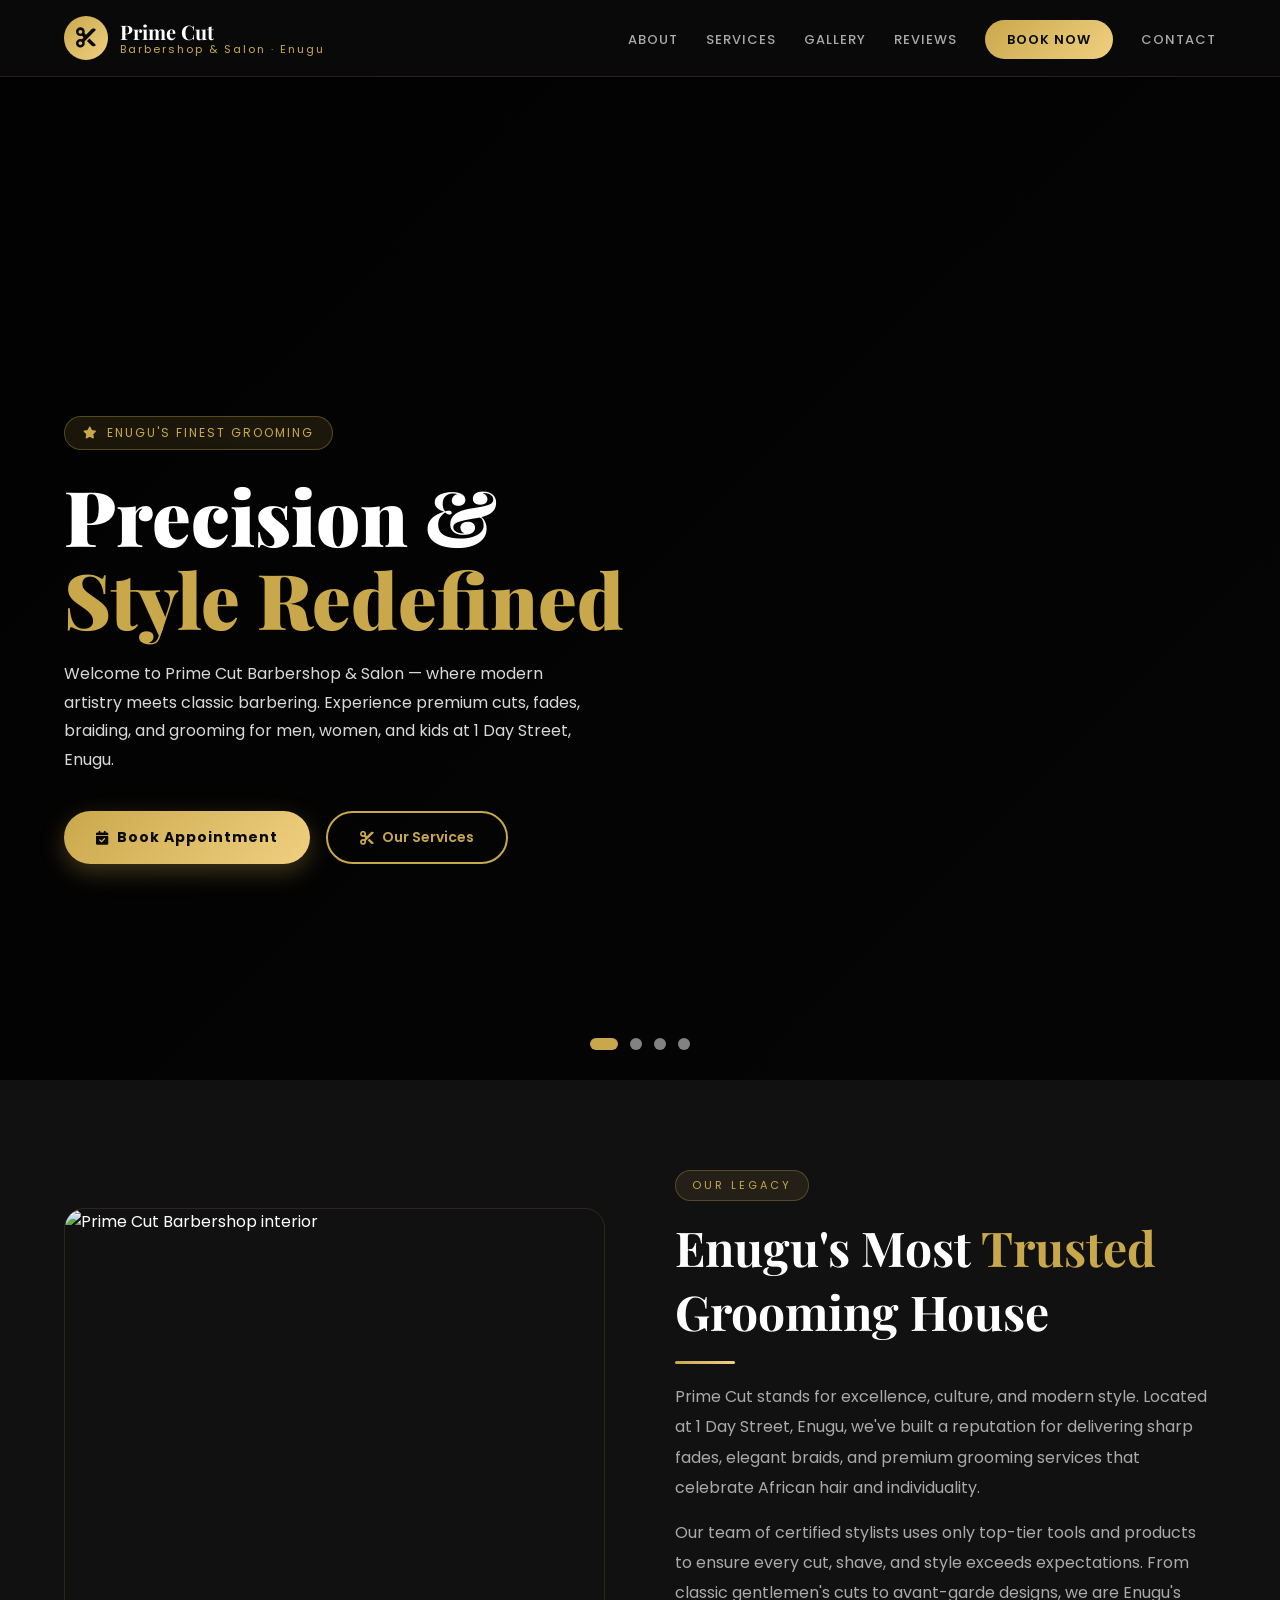
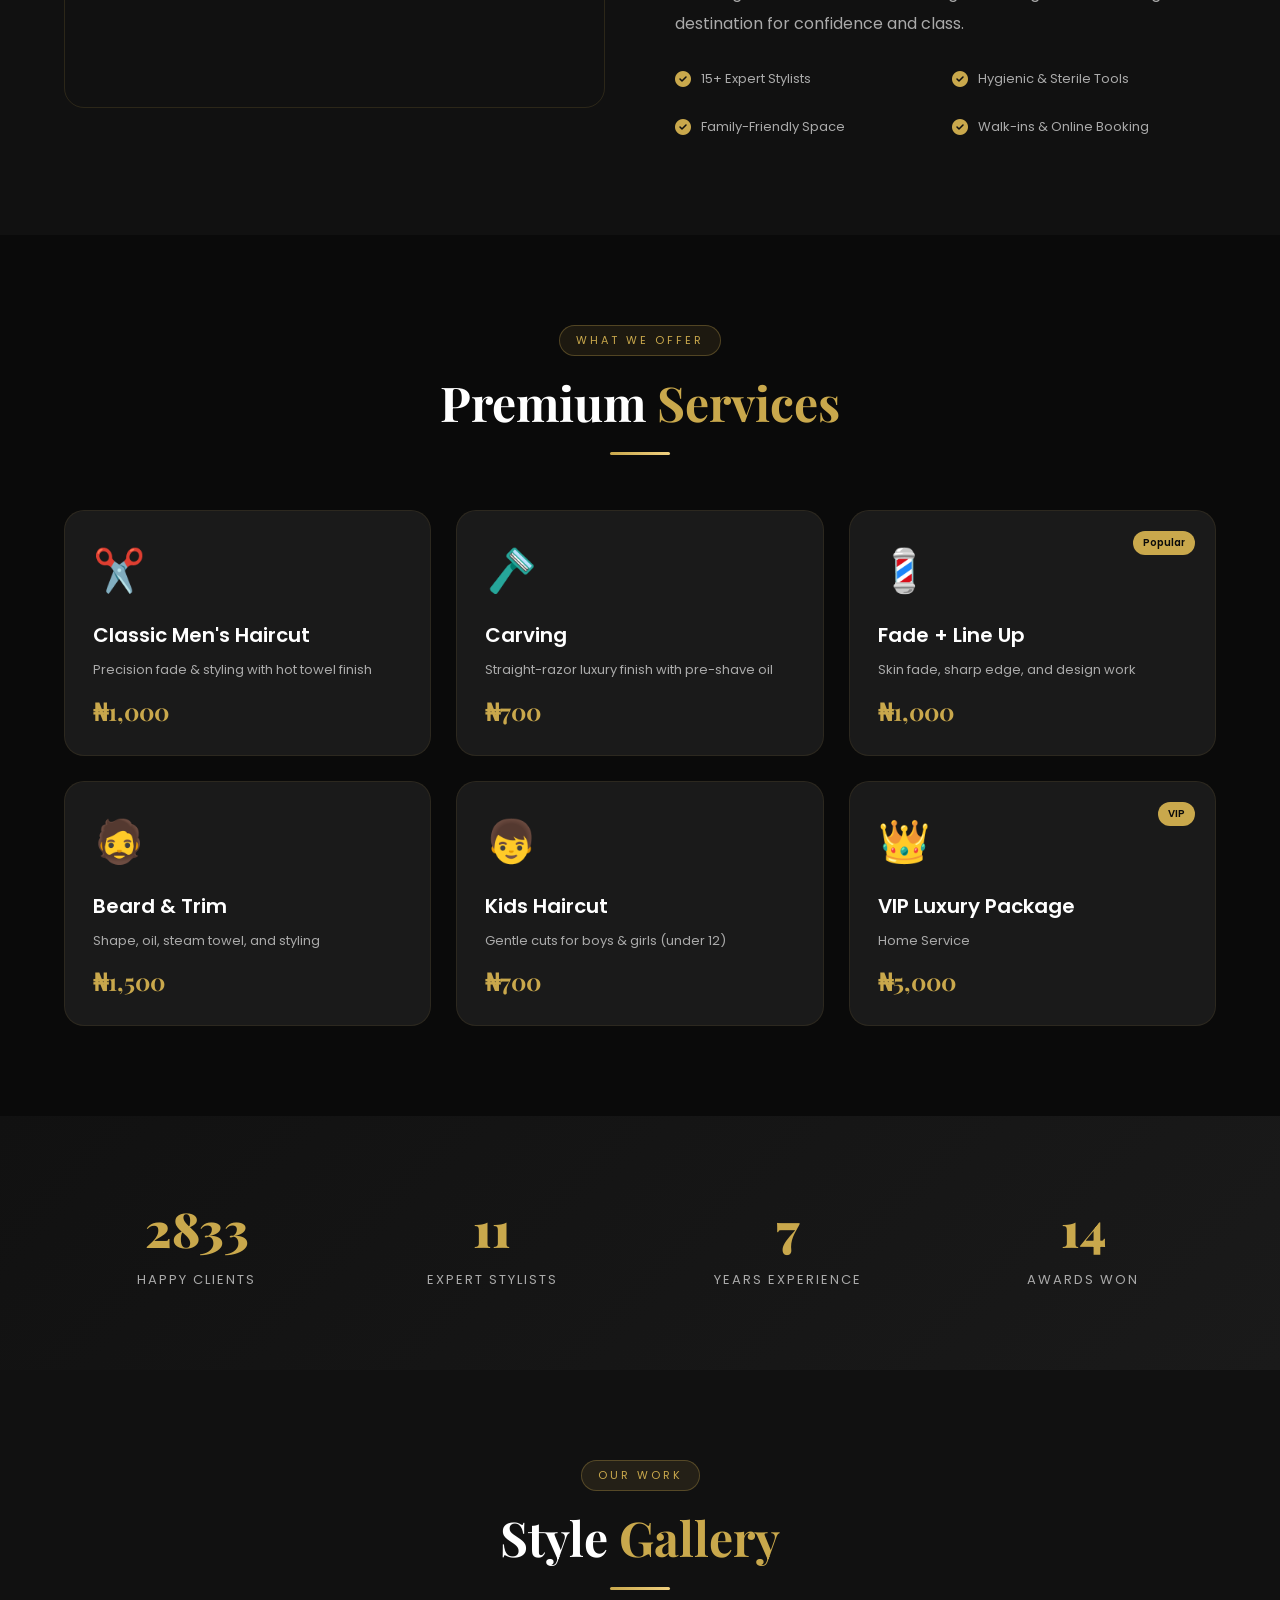
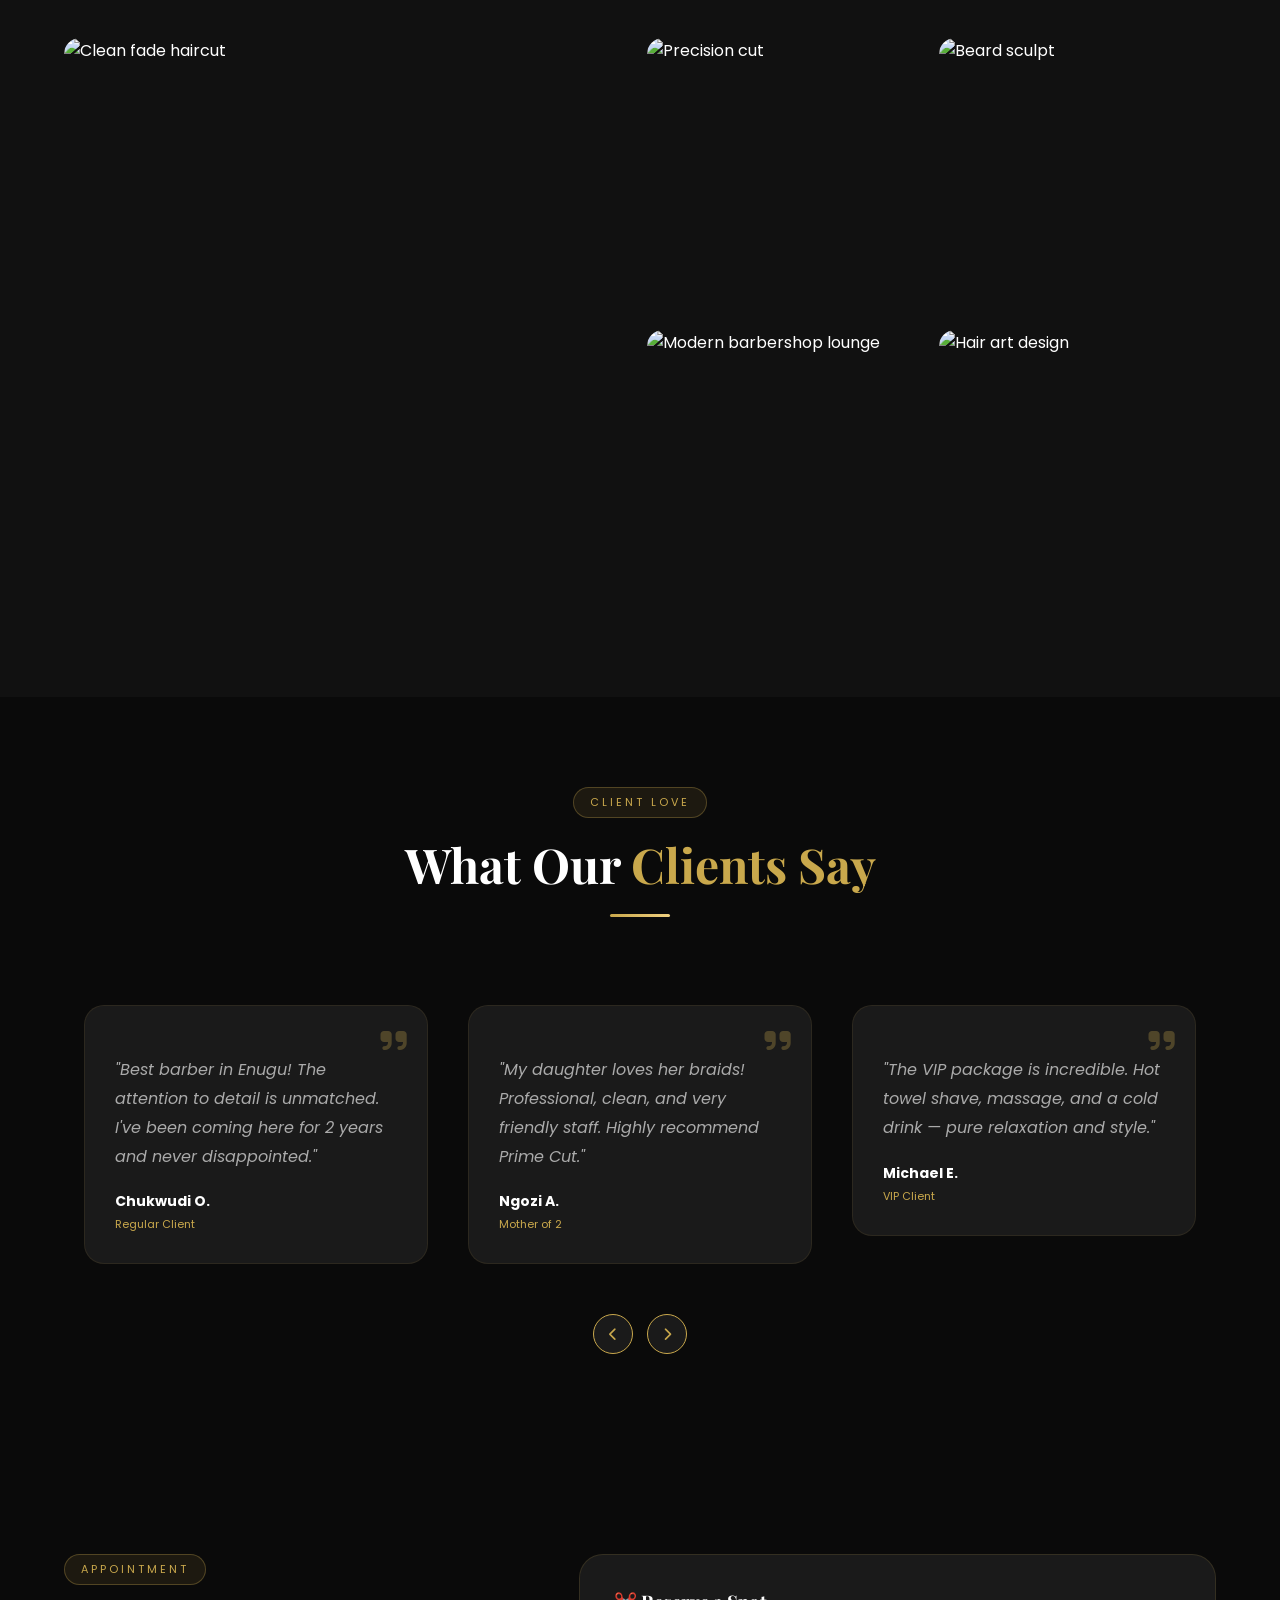
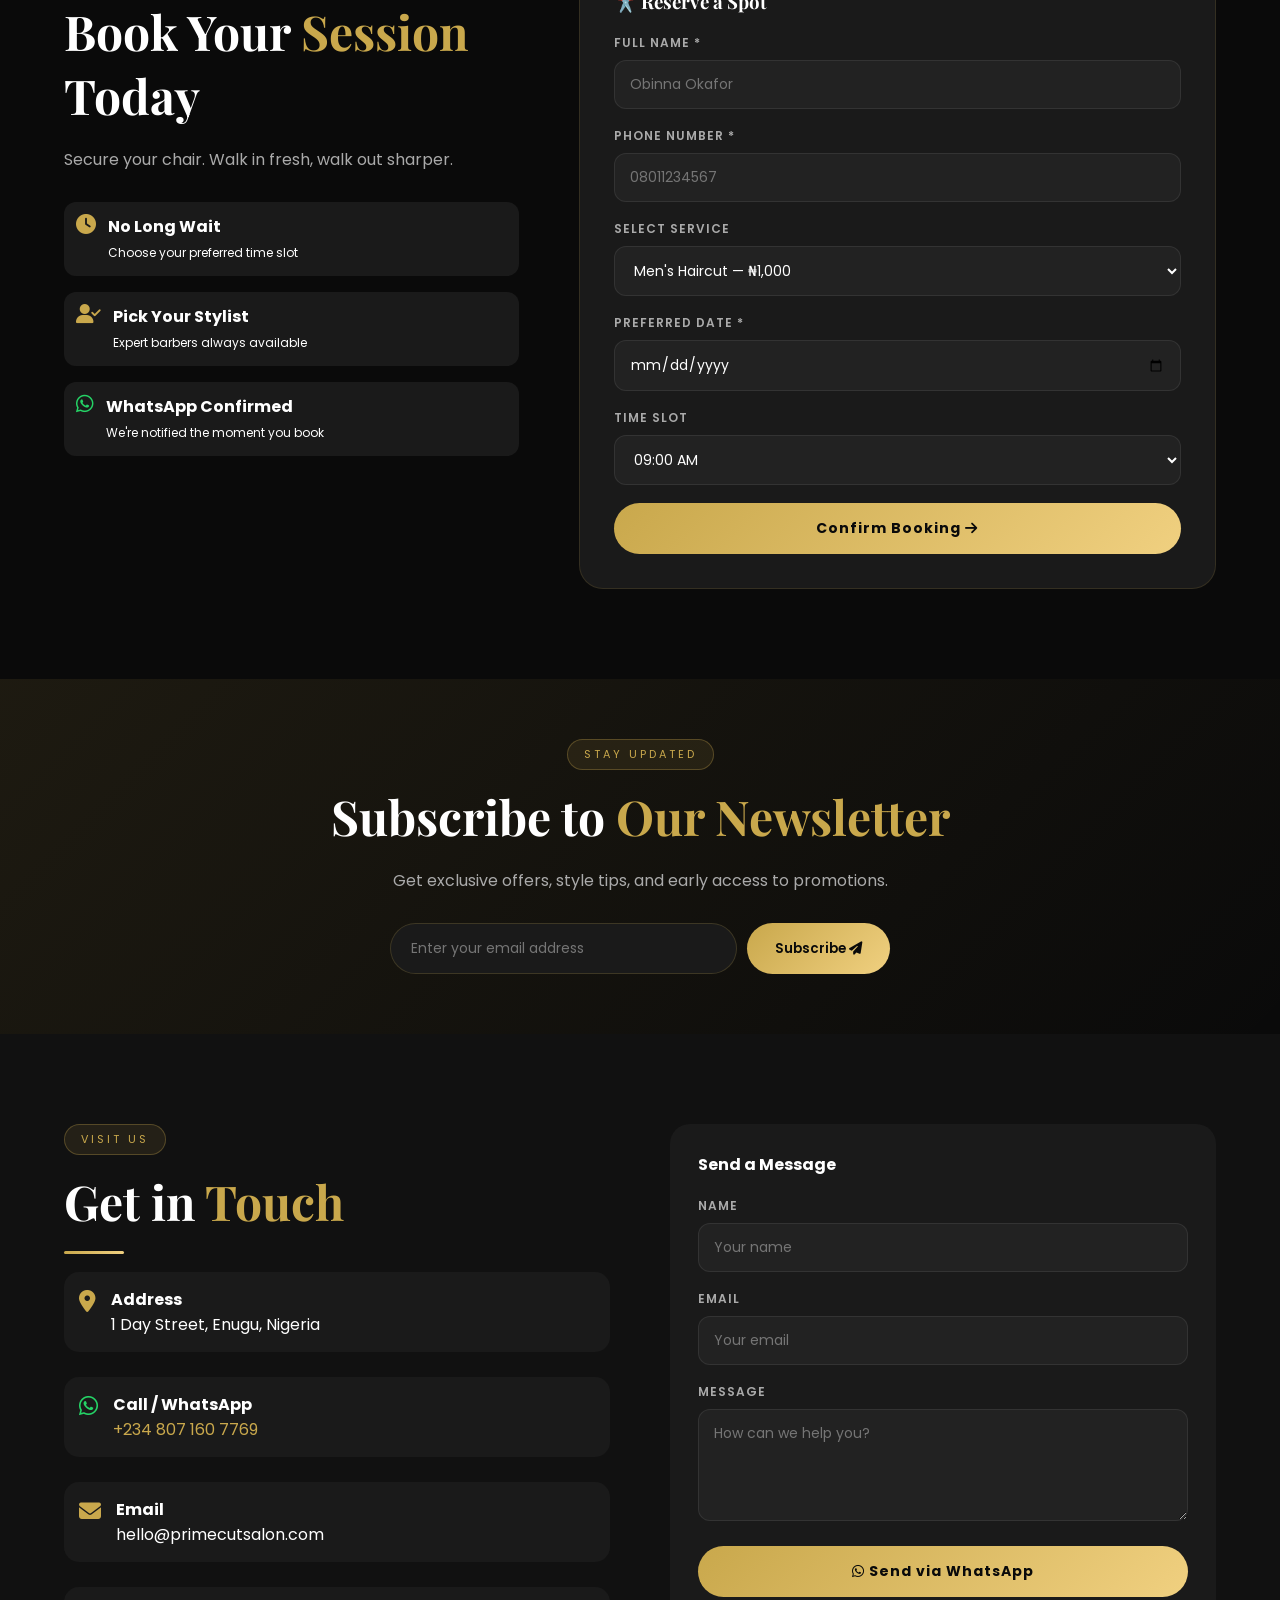
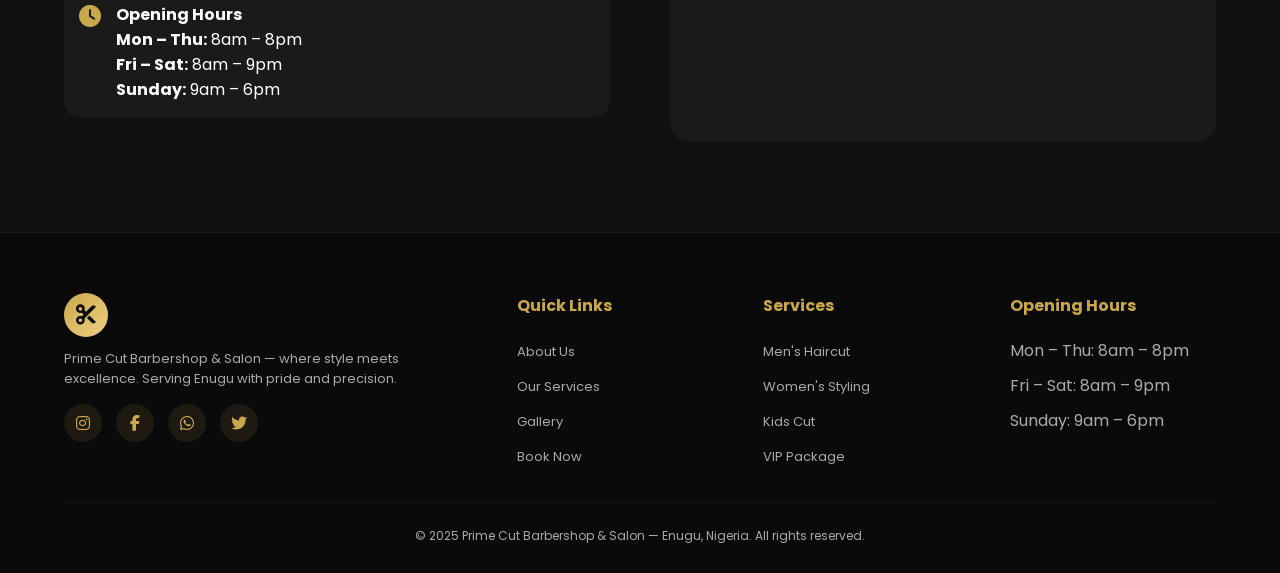
==== commit b2298b18: "Update index.html" ====
--- a/index.html
+++ b/index.html
@@ -882,50 +882,39 @@
             <div class="service-icon">✂️</div>
             <div class="service-name">Classic Men's Haircut</div>
             <div class="service-desc">Precision fade &amp; styling with hot towel finish</div>
-            <div class="service-price">₦2,500</div>
+            <div class="service-price">₦1,000</div>
         </div>
         <div class="service-card">
             <div class="service-icon">🪒</div>
-            <div class="service-name">Hot Towel Shave</div>
+            <div class="service-name">Carving</div>
             <div class="service-desc">Straight-razor luxury finish with pre-shave oil</div>
-            <div class="service-price">₦1,800</div>
+            <div class="service-price">₦700</div>
         </div>
         <div class="service-card">
             <div class="service-icon">💈</div>
             <div class="service-name">Fade + Line Up</div>
             <div class="service-desc">Skin fade, sharp edge, and design work</div>
-            <div class="service-price">₦3,000</div>
+            <div class="service-price">₦1,000</div>
             <div class="service-badge">Popular</div>
         </div>
         <div class="service-card">
             <div class="service-icon">🧔</div>
-            <div class="service-name">Beard Sculpt &amp; Trim</div>
+            <div class="service-name">Beard &amp; Trim</div>
             <div class="service-desc">Shape, oil, steam towel, and styling</div>
             <div class="service-price">₦1,500</div>
         </div>
-        <div class="service-card">
-            <div class="service-icon">💇‍♀️</div>
-            <div class="service-name">Women's Cut &amp; Style</div>
-            <div class="service-desc">Blow-dry, layers, design, and treatment</div>
-            <div class="service-price">₦3,500</div>
-        </div>
-        <div class="service-card">
-            <div class="service-icon">🪢</div>
-            <div class="service-name">Braiding &amp; Twists</div>
-            <div class="service-desc">Box braids, cornrows, protective styles</div>
-            <div class="service-price">₦8,000+</div>
-        </div>
+
         <div class="service-card">
             <div class="service-icon">👦</div>
             <div class="service-name">Kids Haircut</div>
             <div class="service-desc">Gentle cuts for boys &amp; girls (under 12)</div>
-            <div class="service-price">₦1,500</div>
+            <div class="service-price">₦700</div>
         </div>
         <div class="service-card">
             <div class="service-icon">👑</div>
             <div class="service-name">VIP Luxury Package</div>
-            <div class="service-desc">Full grooming + facial + scalp massage + drink</div>
-            <div class="service-price">₦15,000</div>
+            <div class="service-desc">Home Service</div>
+            <div class="service-price">₦5,000</div>
             <div class="service-badge">VIP</div>
         </div>
     </div>
@@ -977,10 +966,7 @@
             <img class="gallery-img" src="https://images.unsplash.com/photo-1621605815971-fbc98d665033?w=800&q=80" alt="Modern barbershop lounge" loading="lazy">
             <div class="gallery-overlay"><div class="gallery-label">Modern Lounge</div></div>
         </div>
-        <div class="gallery-item">
-            <img class="gallery-img" src="https://images.unsplash.com/photo-1582095133179-bfd08e2fb6b8?w=500&q=80" alt="Braids and twists" loading="lazy">
-            <div class="gallery-overlay"><div class="gallery-label">Braids &amp; Twists</div></div>
-        </div>
+        
         <div class="gallery-item">
             <img class="gallery-img" src="https://images.unsplash.com/photo-1567894340315-735d7c361db0?w=500&q=80" alt="Hair art design" loading="lazy">
             <div class="gallery-overlay"><div class="gallery-label">Hair Art</div></div>
@@ -1074,14 +1060,12 @@
                 <div class="form-group">
                     <label for="bService">Select Service</label>
                     <select id="bService">
-                        <option>Men's Haircut — ₦2,500</option>
-                        <option>Hot Towel Shave — ₦1,800</option>
-                        <option>Fade + Line Up — ₦3,000</option>
-                        <option>Beard Sculpt &amp; Trim — ₦1,500</option>
-                        <option>Women's Cut &amp; Style — ₦3,500</option>
-                        <option>Braiding &amp; Twists — ₦8,000+</option>
-                        <option>Kids Haircut — ₦1,500</option>
-                        <option>VIP Luxury Package — ₦15,000</option>
+                        <option>Men's Haircut — ₦1,000</option>
+                        <option>Hot Towel Shave — ₦700</option>
+                        <option>Fade + Line Up — ₦1,000</option>
+                        <option>Fade &amp; Trim — ₦1,500</option>
+                        <option>Kids Haircut — ₦700</option>
+                        <option>VIP Luxury Package — ₦5,000</option>
                     </select>
                 </div>
                 <div class="form-group">
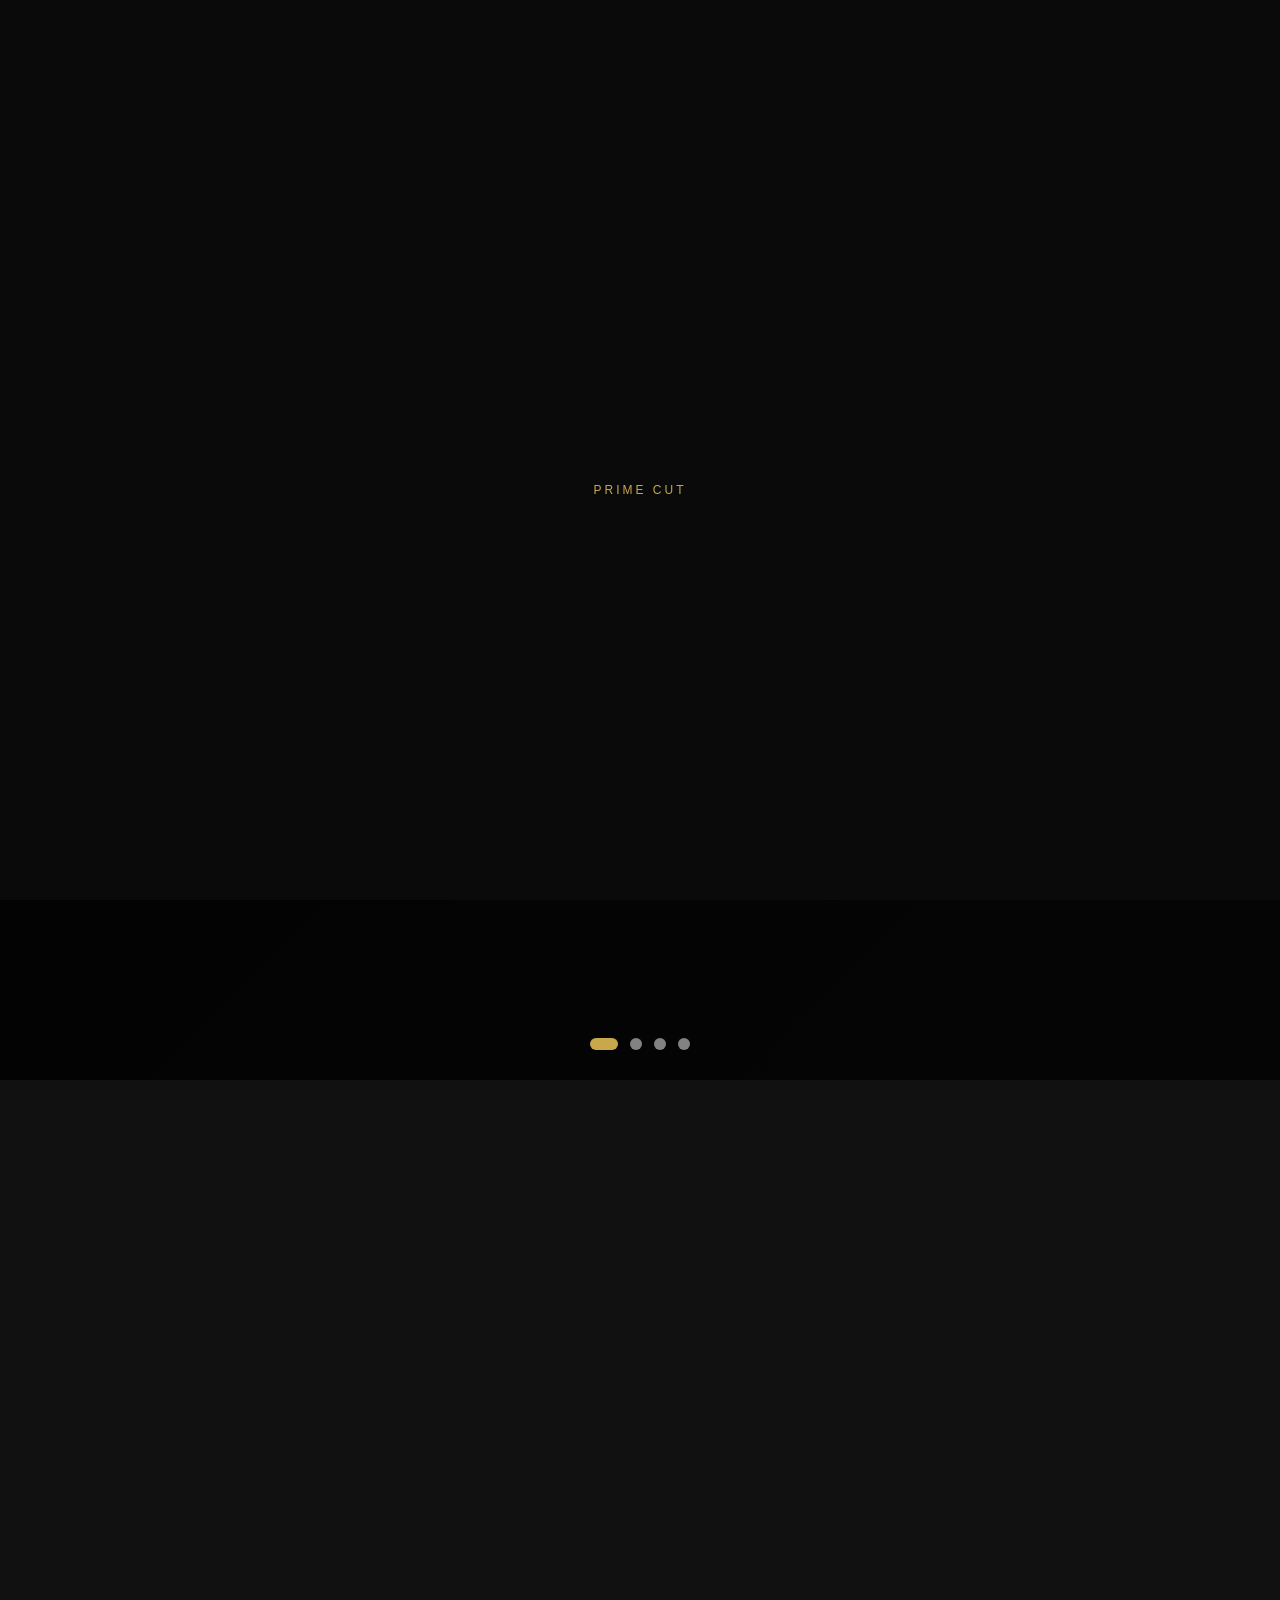
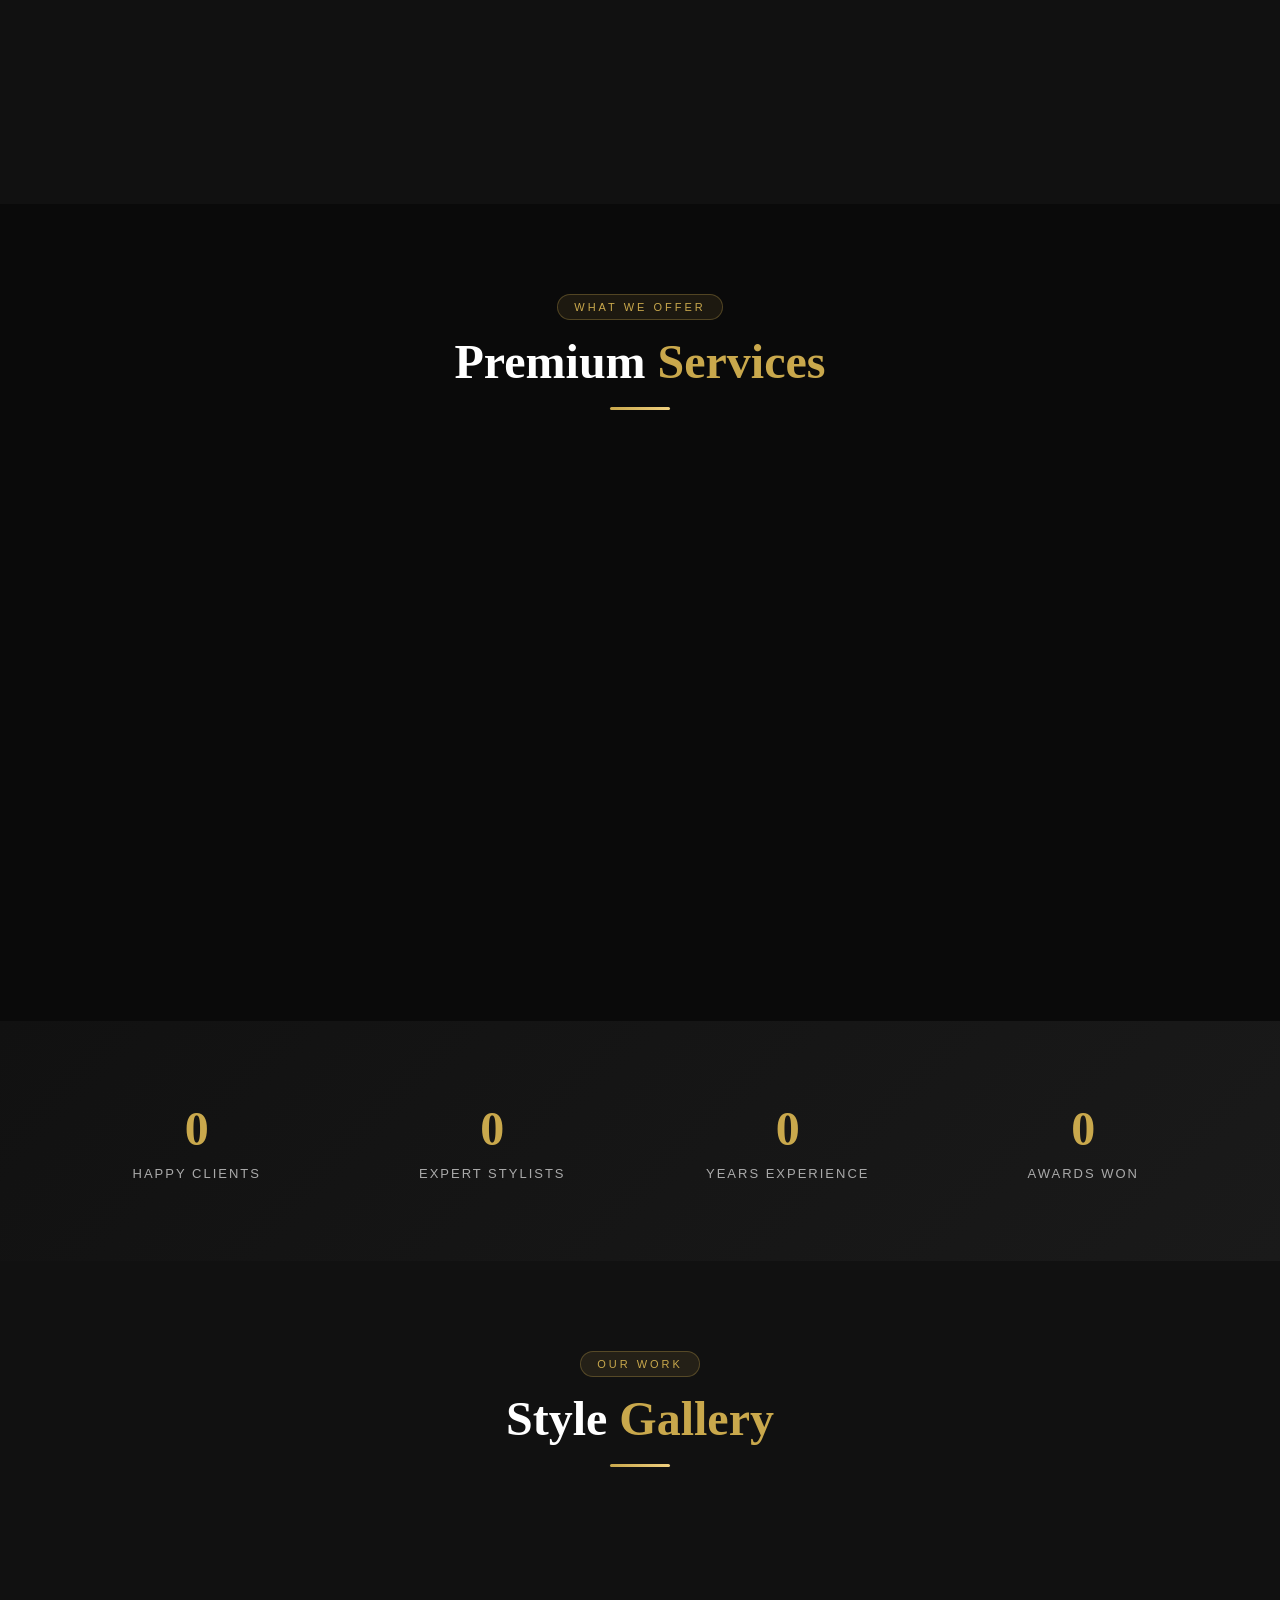
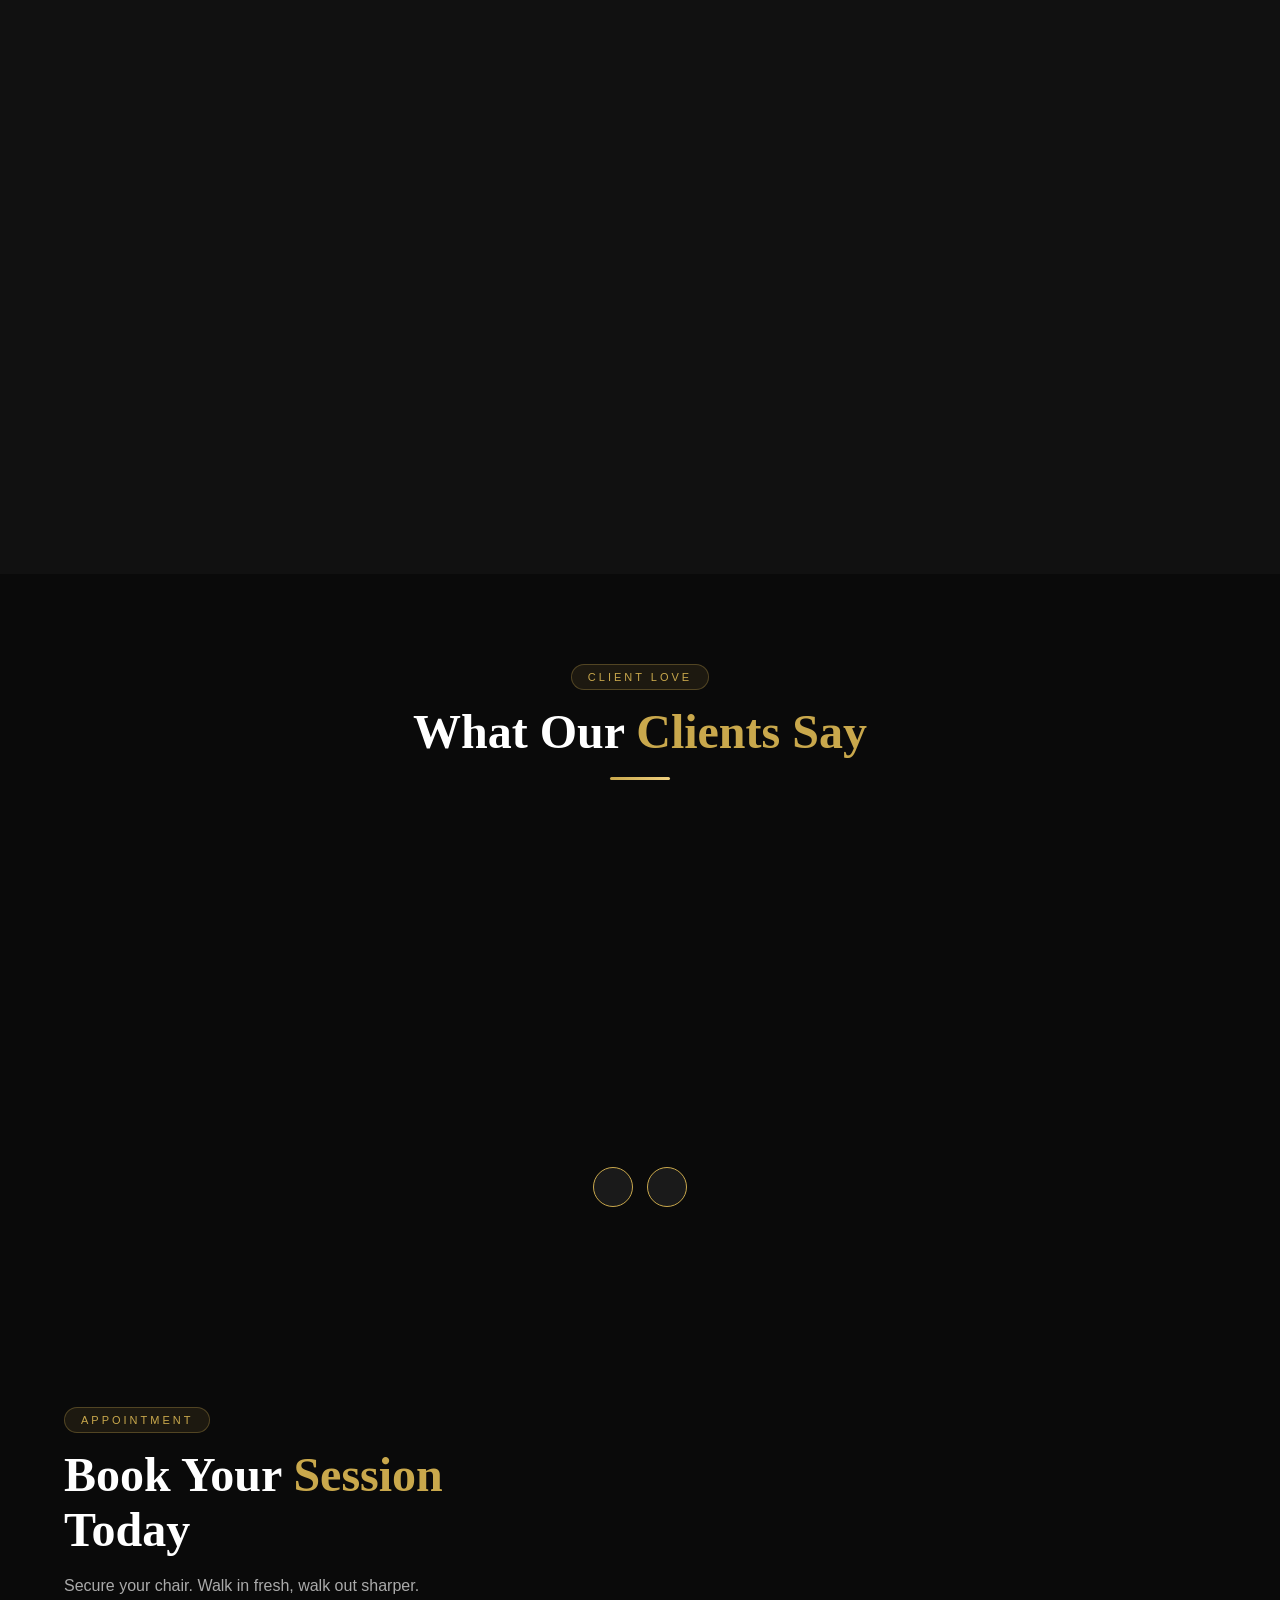
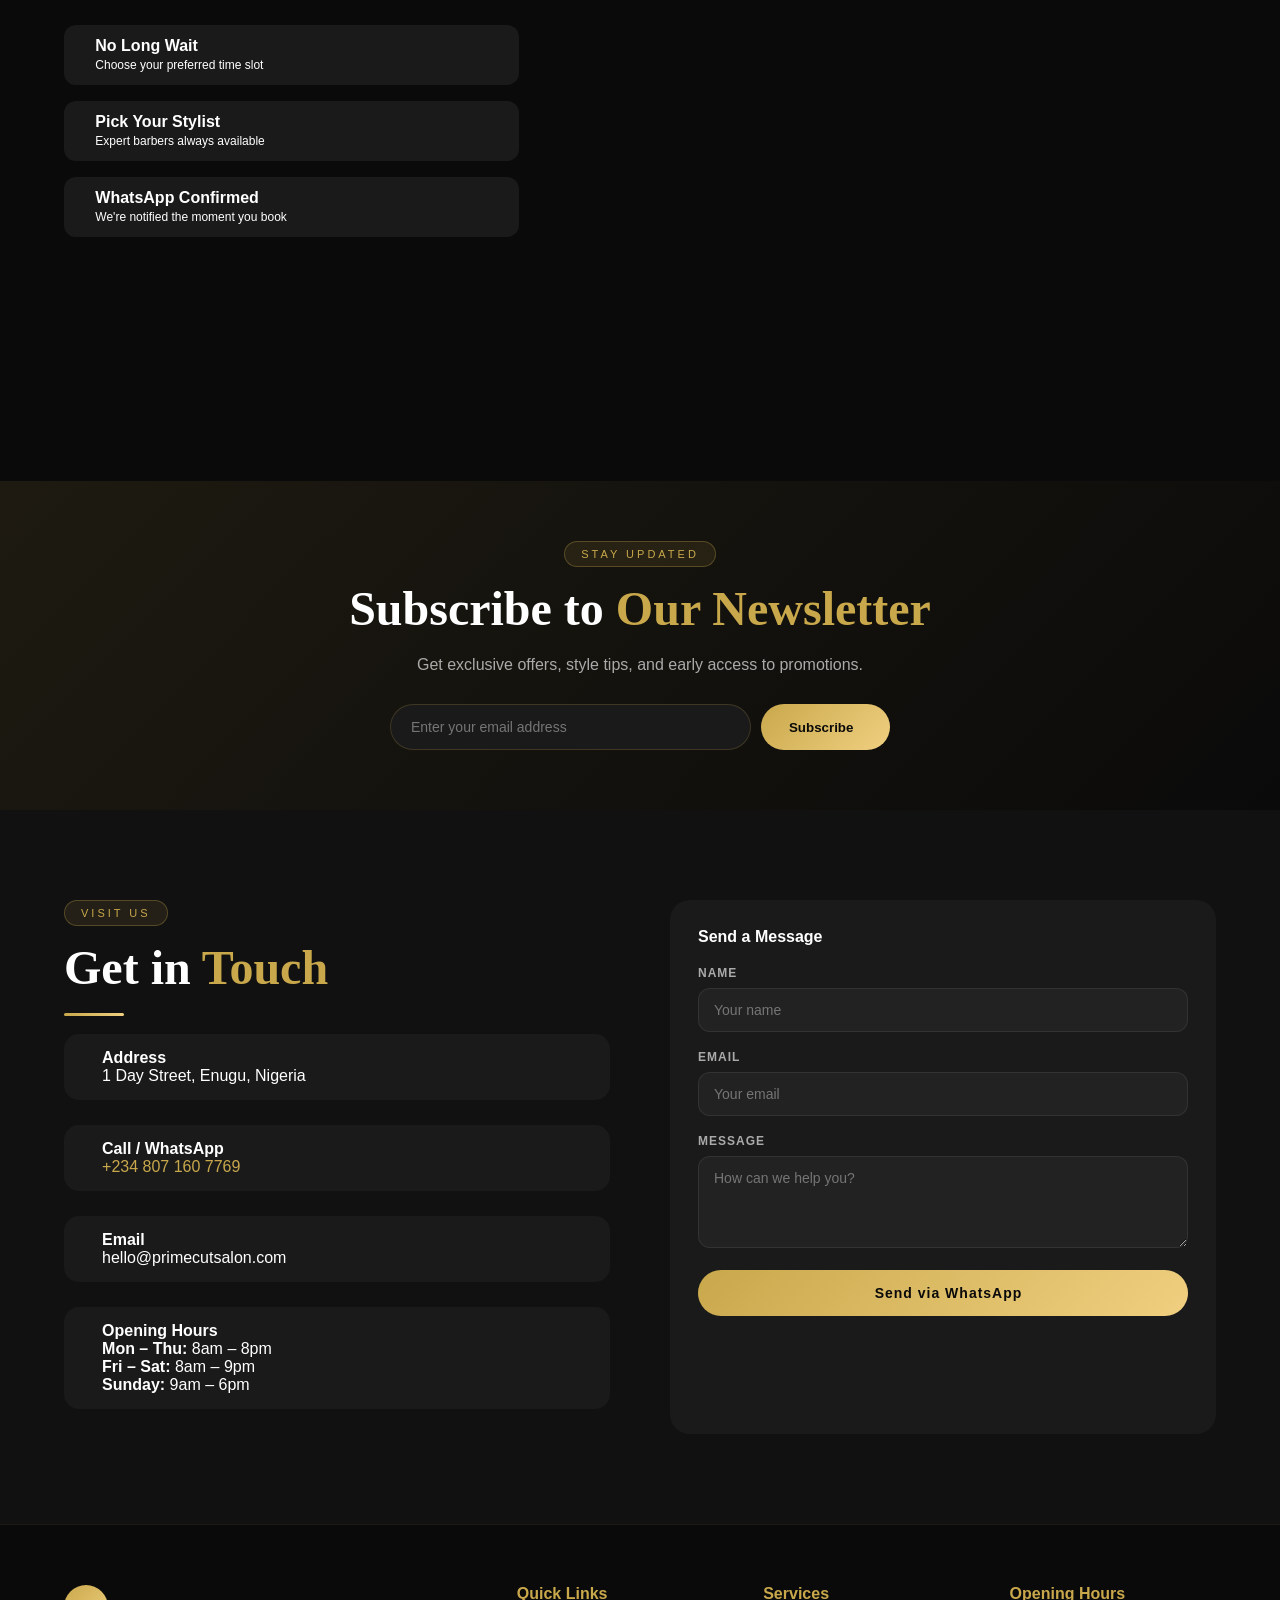
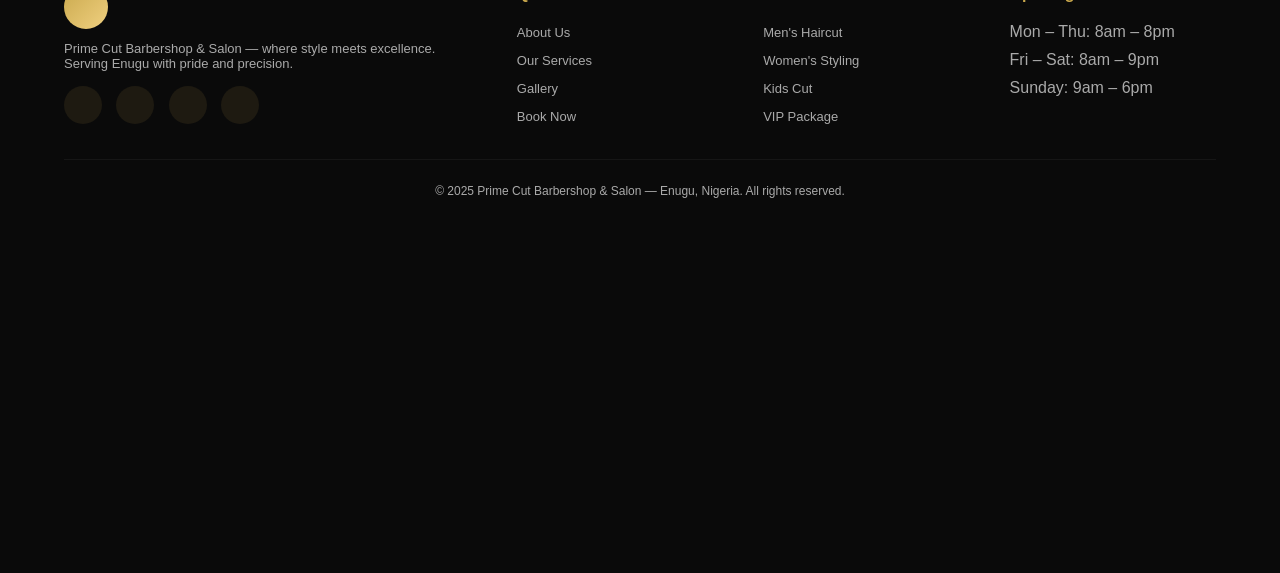
==== commit 4262ef7c: "Update index.html" ====
--- a/index.html
+++ b/index.html
@@ -901,7 +901,7 @@
             <div class="service-icon">🧔</div>
             <div class="service-name">Beard &amp; Trim</div>
             <div class="service-desc">Shape, oil, steam towel, and styling</div>
-            <div class="service-price">₦1,500</div>
+            <div class="service-price">₦700</div>
         </div>
 
         <div class="service-card">
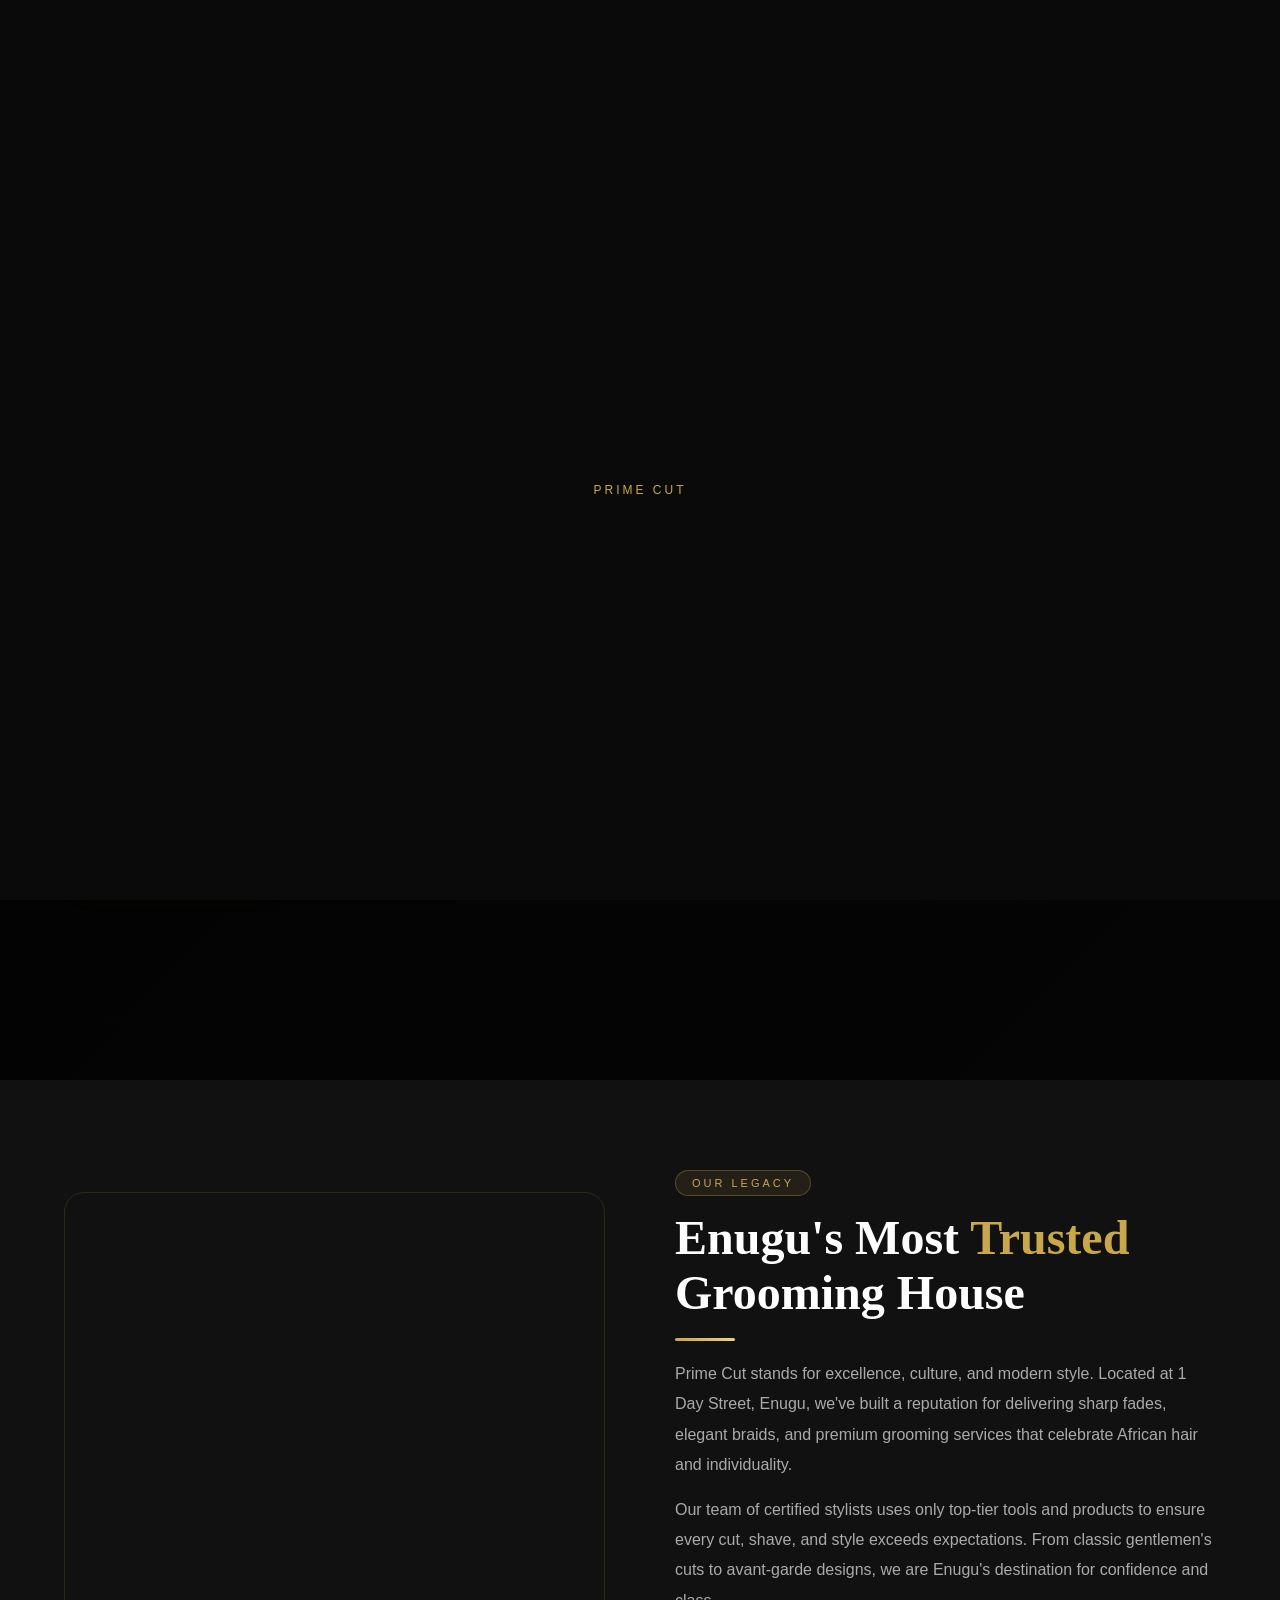
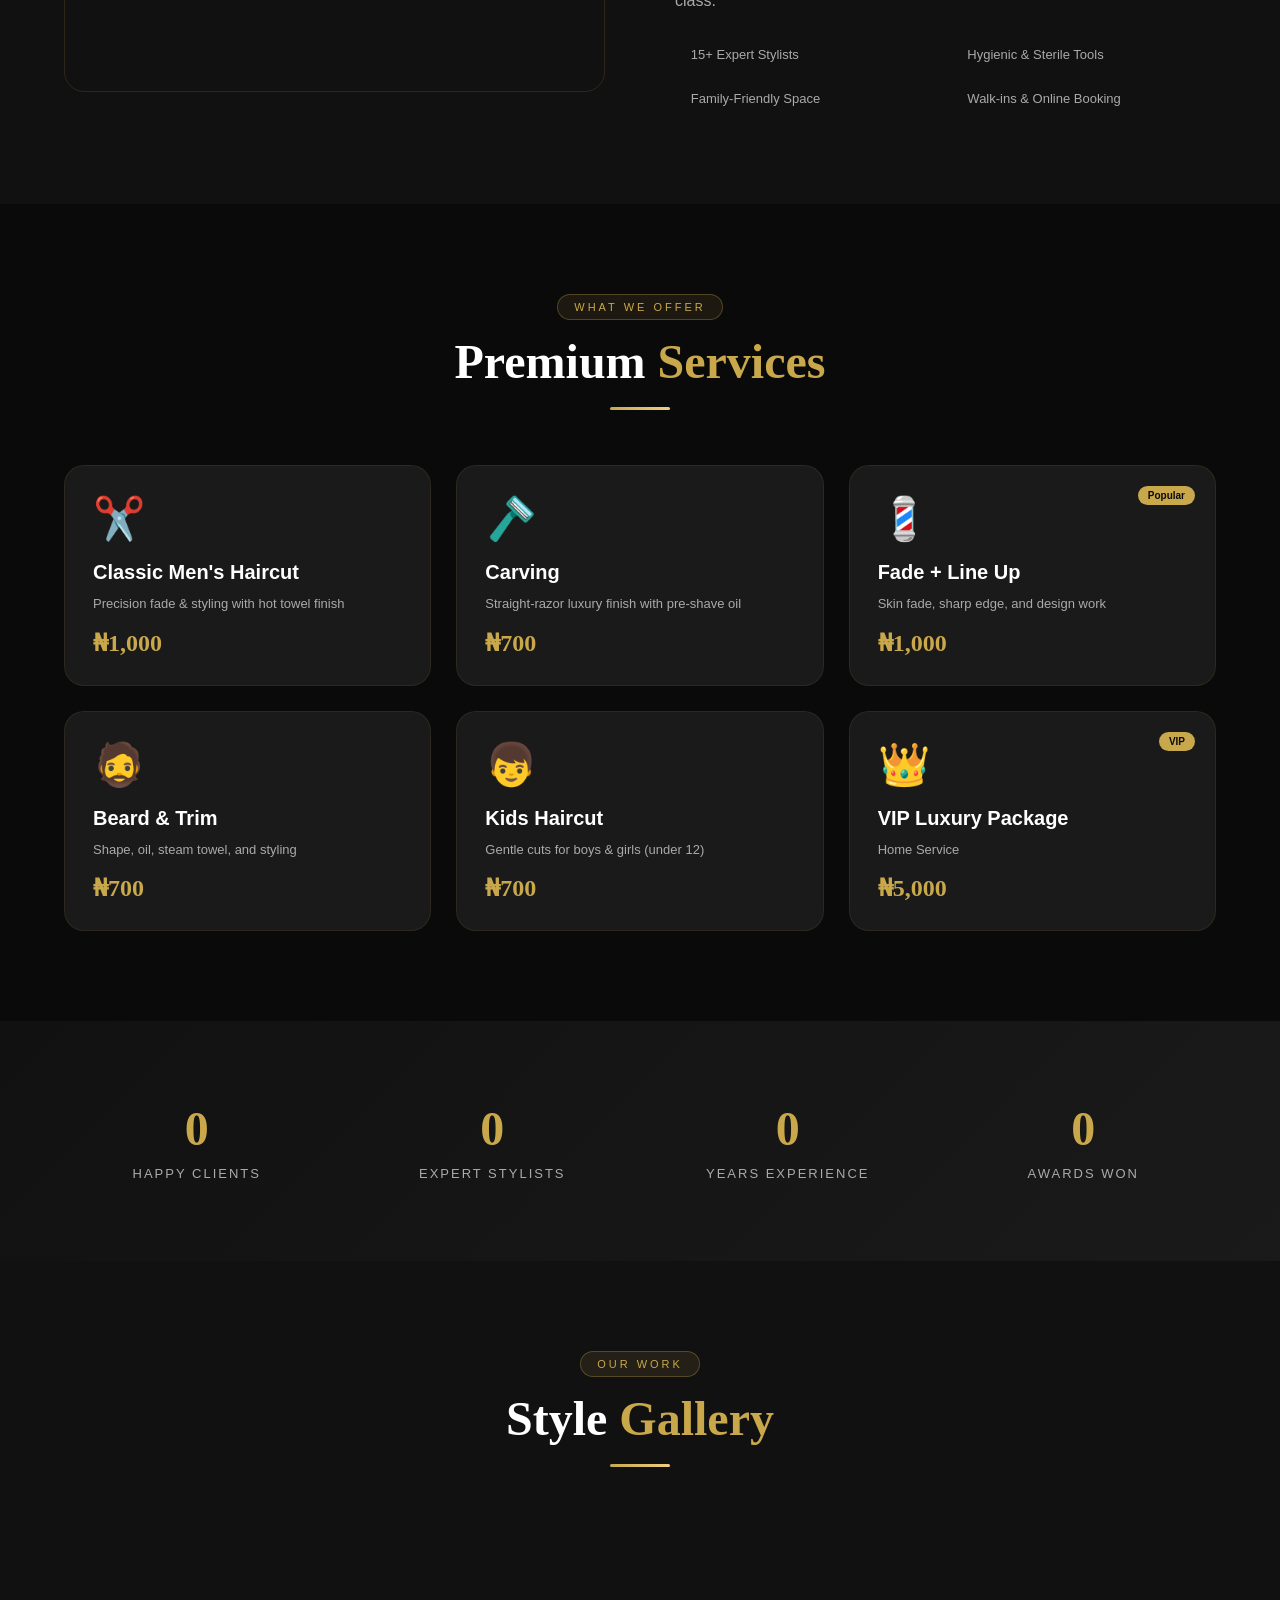
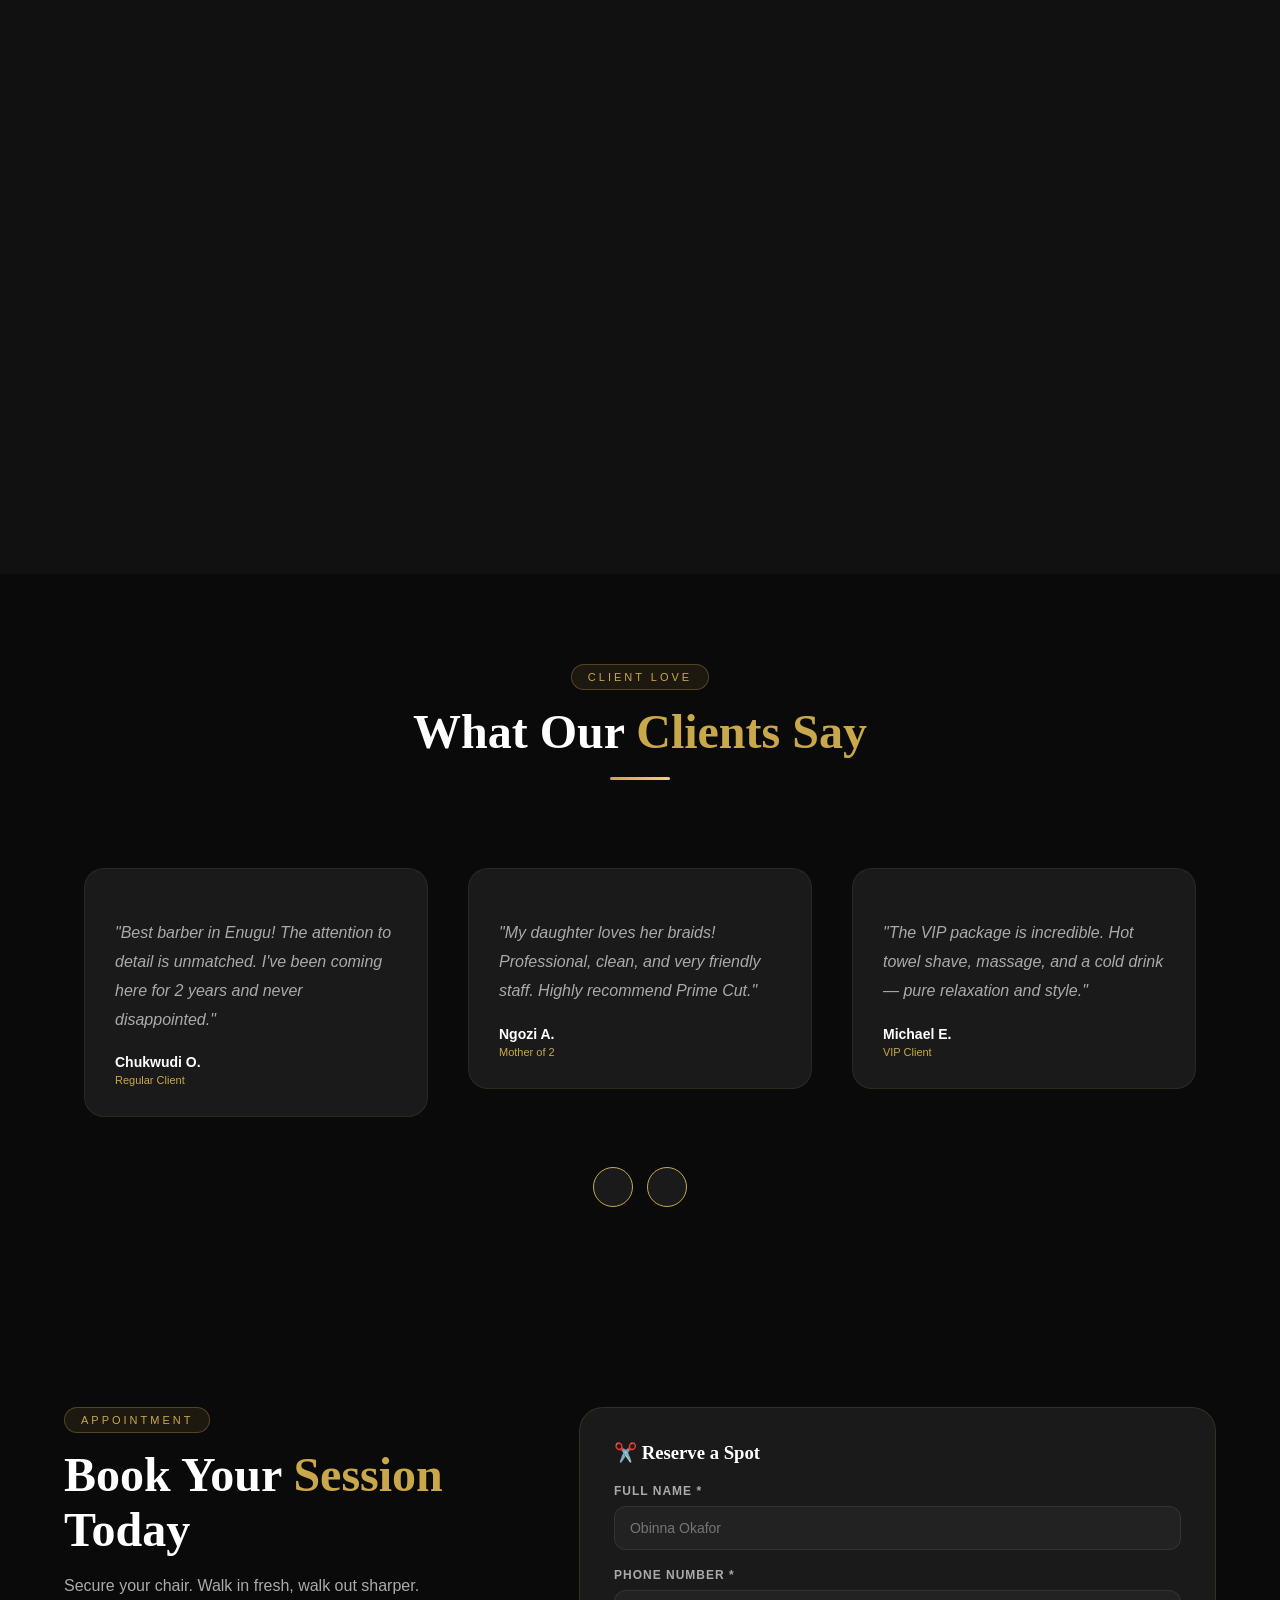
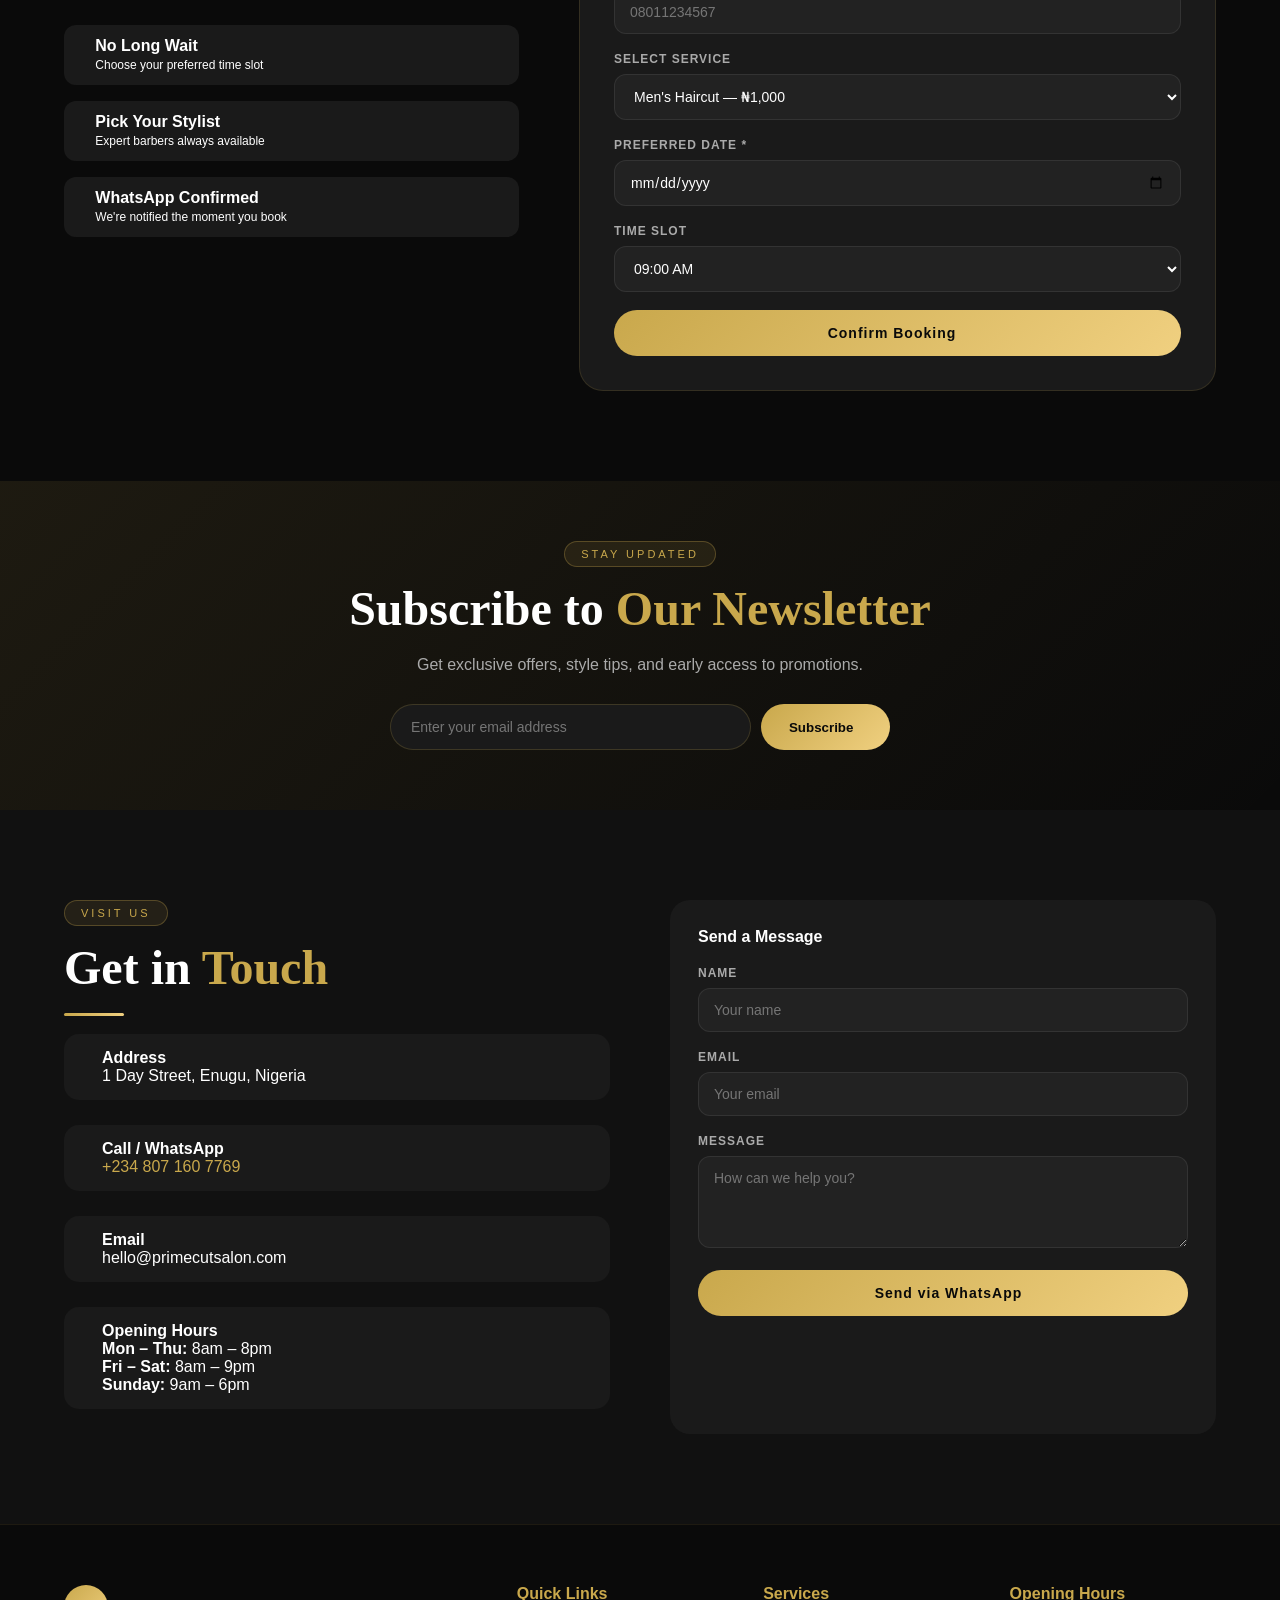
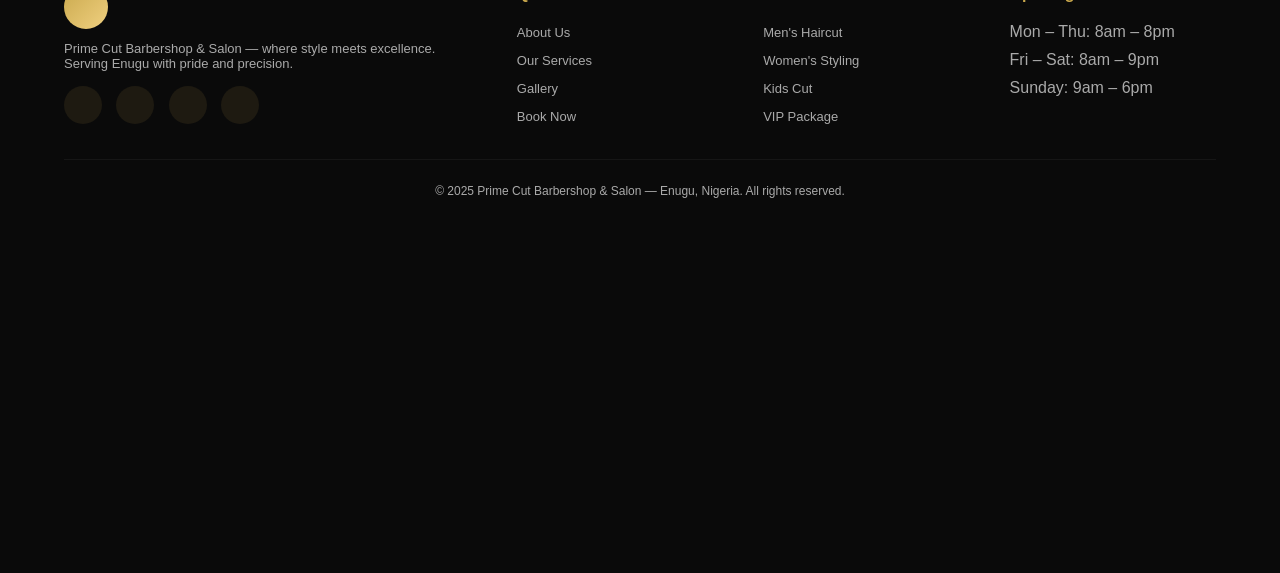
==== commit d73f70c3: "Add files via upload" ====
--- a/index.html
+++ b/index.html
@@ -9,17 +9,22 @@
 <meta name="author" content="Prime Cut Barbershop & Salon">
 <meta name="robots" content="index, follow">
 <meta name="theme-color" content="#C9A84C">
-<link rel="canonical" href="https://www.primecutsalon.com/">
+<link rel="canonical" href="https://www.primecutsalon.net/">
+
+<!-- Favicon / Logo -->
+<link rel="icon" type="image/png" href="./static/prime_cut_logo.png">
+<link rel="apple-touch-icon" href="./static/prime_cut_logo.png">
 
 <!-- Open Graph / Social -->
 <meta property="og:type" content="website">
 <meta property="og:title" content="Prime Cut | Premium Barbershop & Salon – Enugu">
 <meta property="og:description" content="Enugu's most trusted barbershop. Expert cuts for men, women & kids. Book your appointment at 1 Day Street, Enugu.">
-<meta property="og:image" content="https://images.unsplash.com/photo-1585747860715-2ba37e788b70?w=1200&q=80">
-<meta property="og:url" content="https://www.primecutsalon.com/">
+<meta property="og:image" content="https://www.primecutsalon.net/static/prime_cut_logo.png">
+<meta property="og:url" content="https://www.primecutsalon.net/">
 <meta name="twitter:card" content="summary_large_image">
 <meta name="twitter:title" content="Prime Cut | Premium Barbershop & Salon – Enugu">
 <meta name="twitter:description" content="Premium haircuts & grooming for men, women & kids in Enugu. Book online now!">
+<meta name="twitter:image" content="https://www.primecutsalon.net/static/prime_cut_logo.png">
 
 <link href="https://fonts.googleapis.com/css2?family=Playfair+Display:wght@400;700;900&family=Poppins:wght@300;400;500;600;700;800&display=swap" rel="stylesheet">
 <link rel="stylesheet" href="https://cdnjs.cloudflare.com/ajax/libs/font-awesome/6.4.0/css/all.min.css">
@@ -811,8 +816,7 @@
 <!-- ── Navbar ─────────────────────────────── -->
 <nav id="navbar">
     <a href="#home" class="logo">
-        <div class="logo-icon"><i class="fas fa-cut"></i></div>
-        <div class="logo-text">Prime Cut<span>Barbershop &amp; Salon · Enugu</span></div>
+        <div class="logo-icon"><img src="./static/prime_cut_logo.png" alt="Prime Cut Barbershop & Salon Logo" style="height:44px;width:auto;display:block;"></div>
     </a>
     <ul class="nav-links">
         <li><a href="#about">About</a></li>
@@ -1227,7 +1231,9 @@
     "@type": "HairSalon",
     "name": "Prime Cut Barbershop & Salon",
     "description": "Enugu's premier barbershop for men, women and children. Expert haircuts, fades, beard styling, braiding and luxury grooming packages.",
-    "url": "https://www.primecutsalon.com",
+    "url": "https://www.primecutsalon.net",
+    "logo": "https://www.primecutsalon.net/static/prime_cut_logo.png",
+    "image": "https://www.primecutsalon.net/static/prime_cut_logo.png",
     "telephone": "+234-807-160-7769",
     "address": {
         "@type": "PostalAddress",
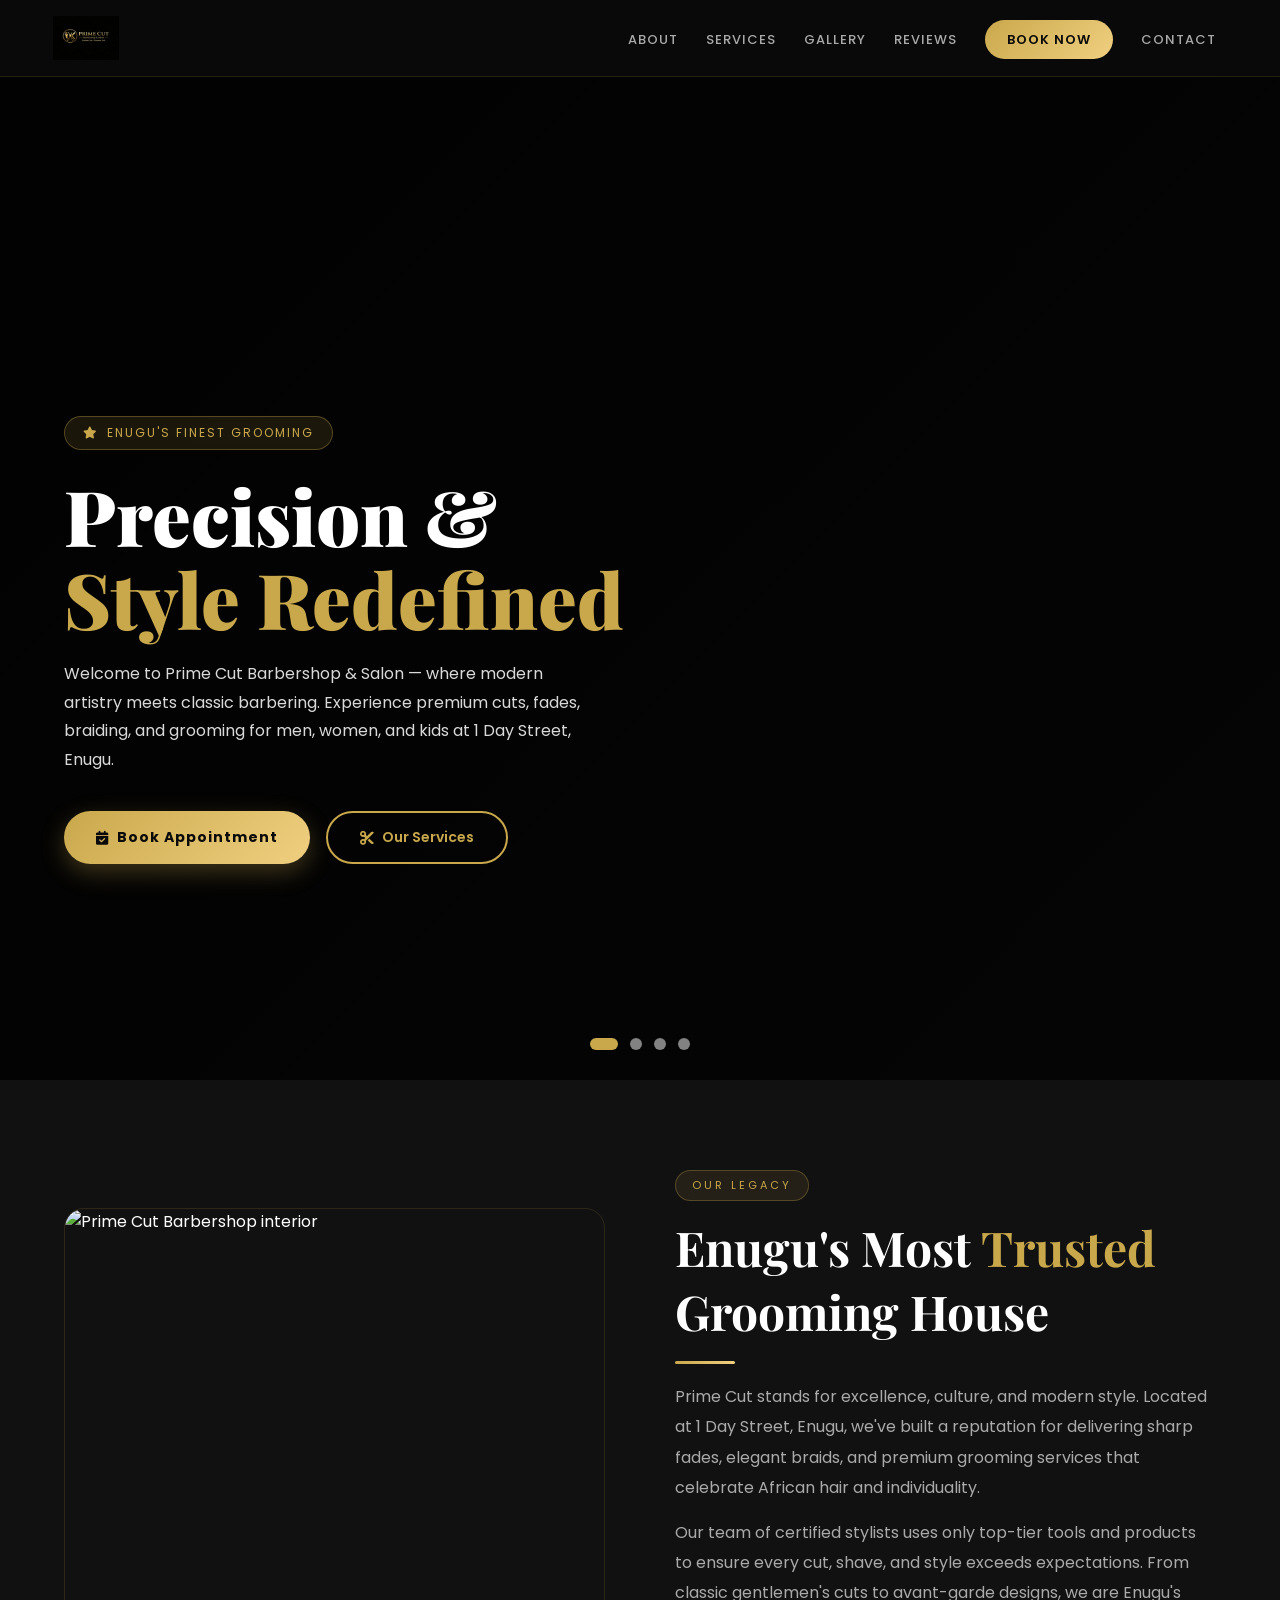
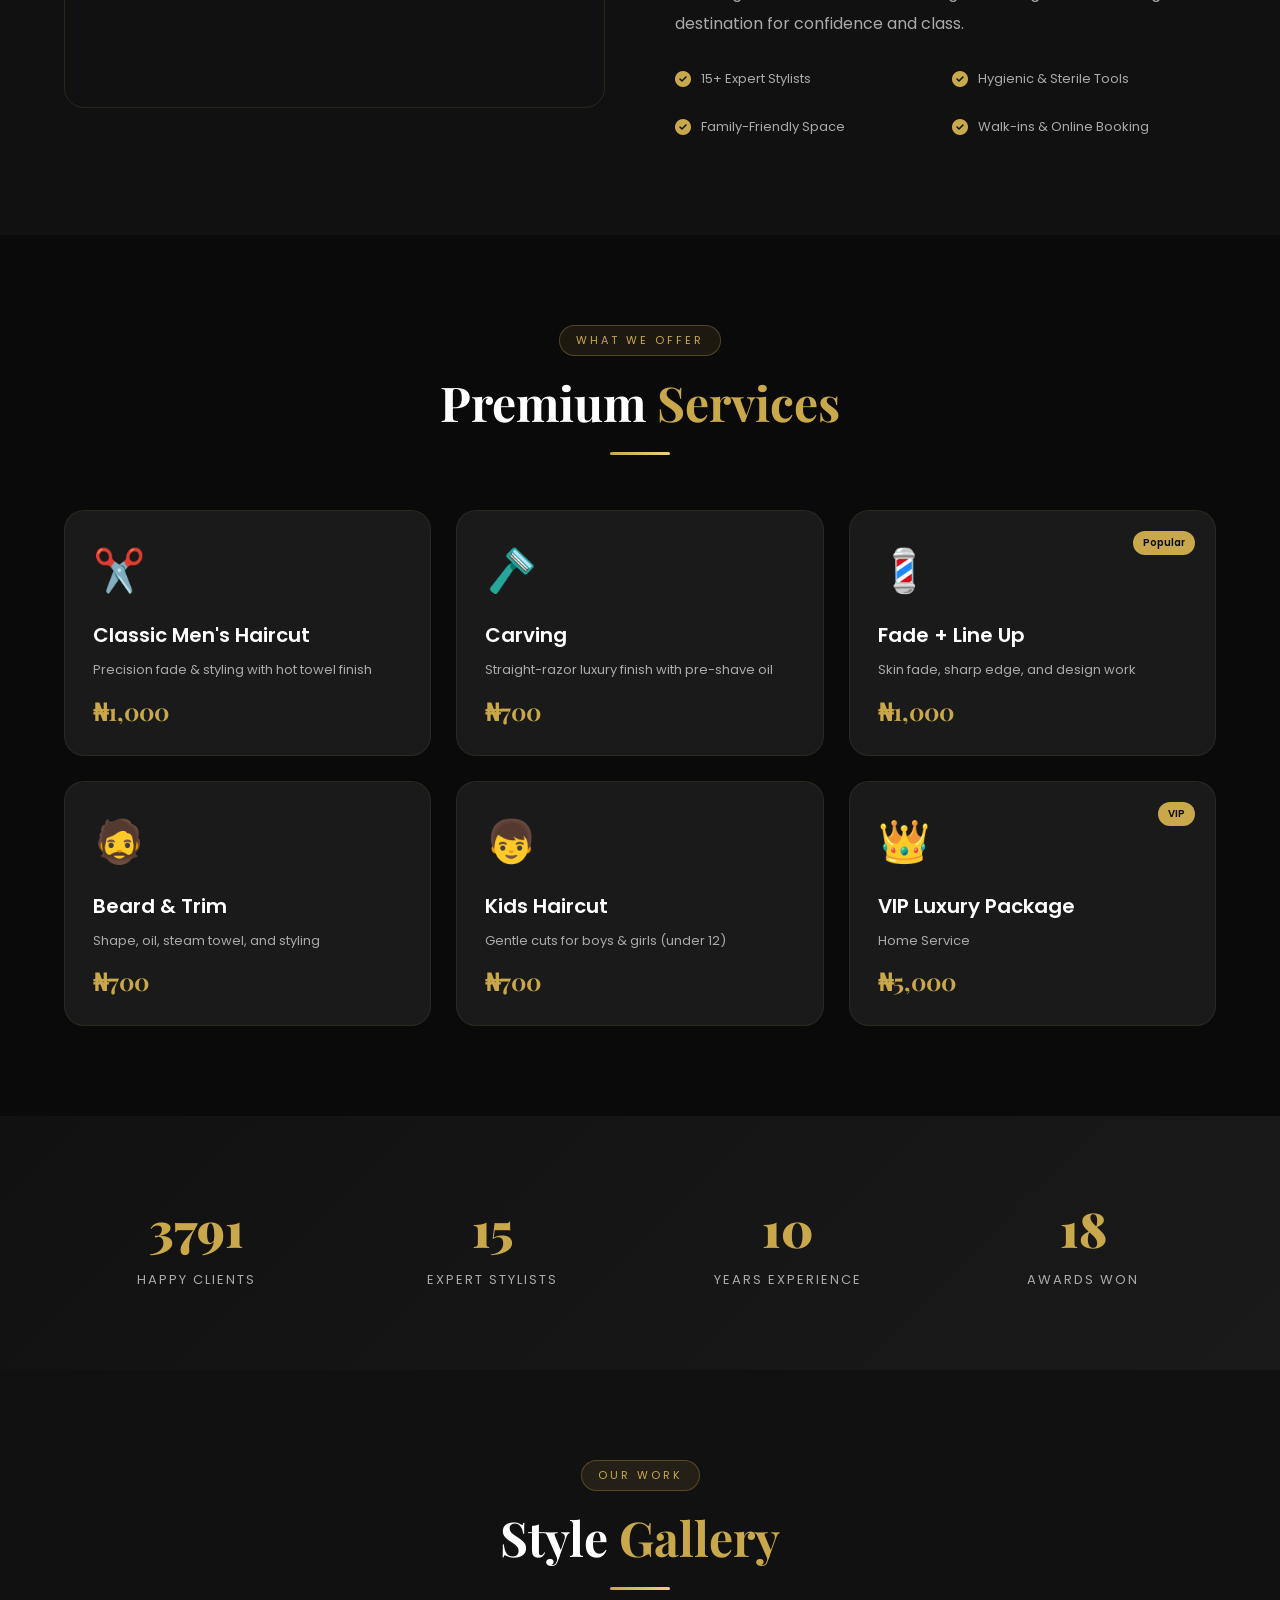
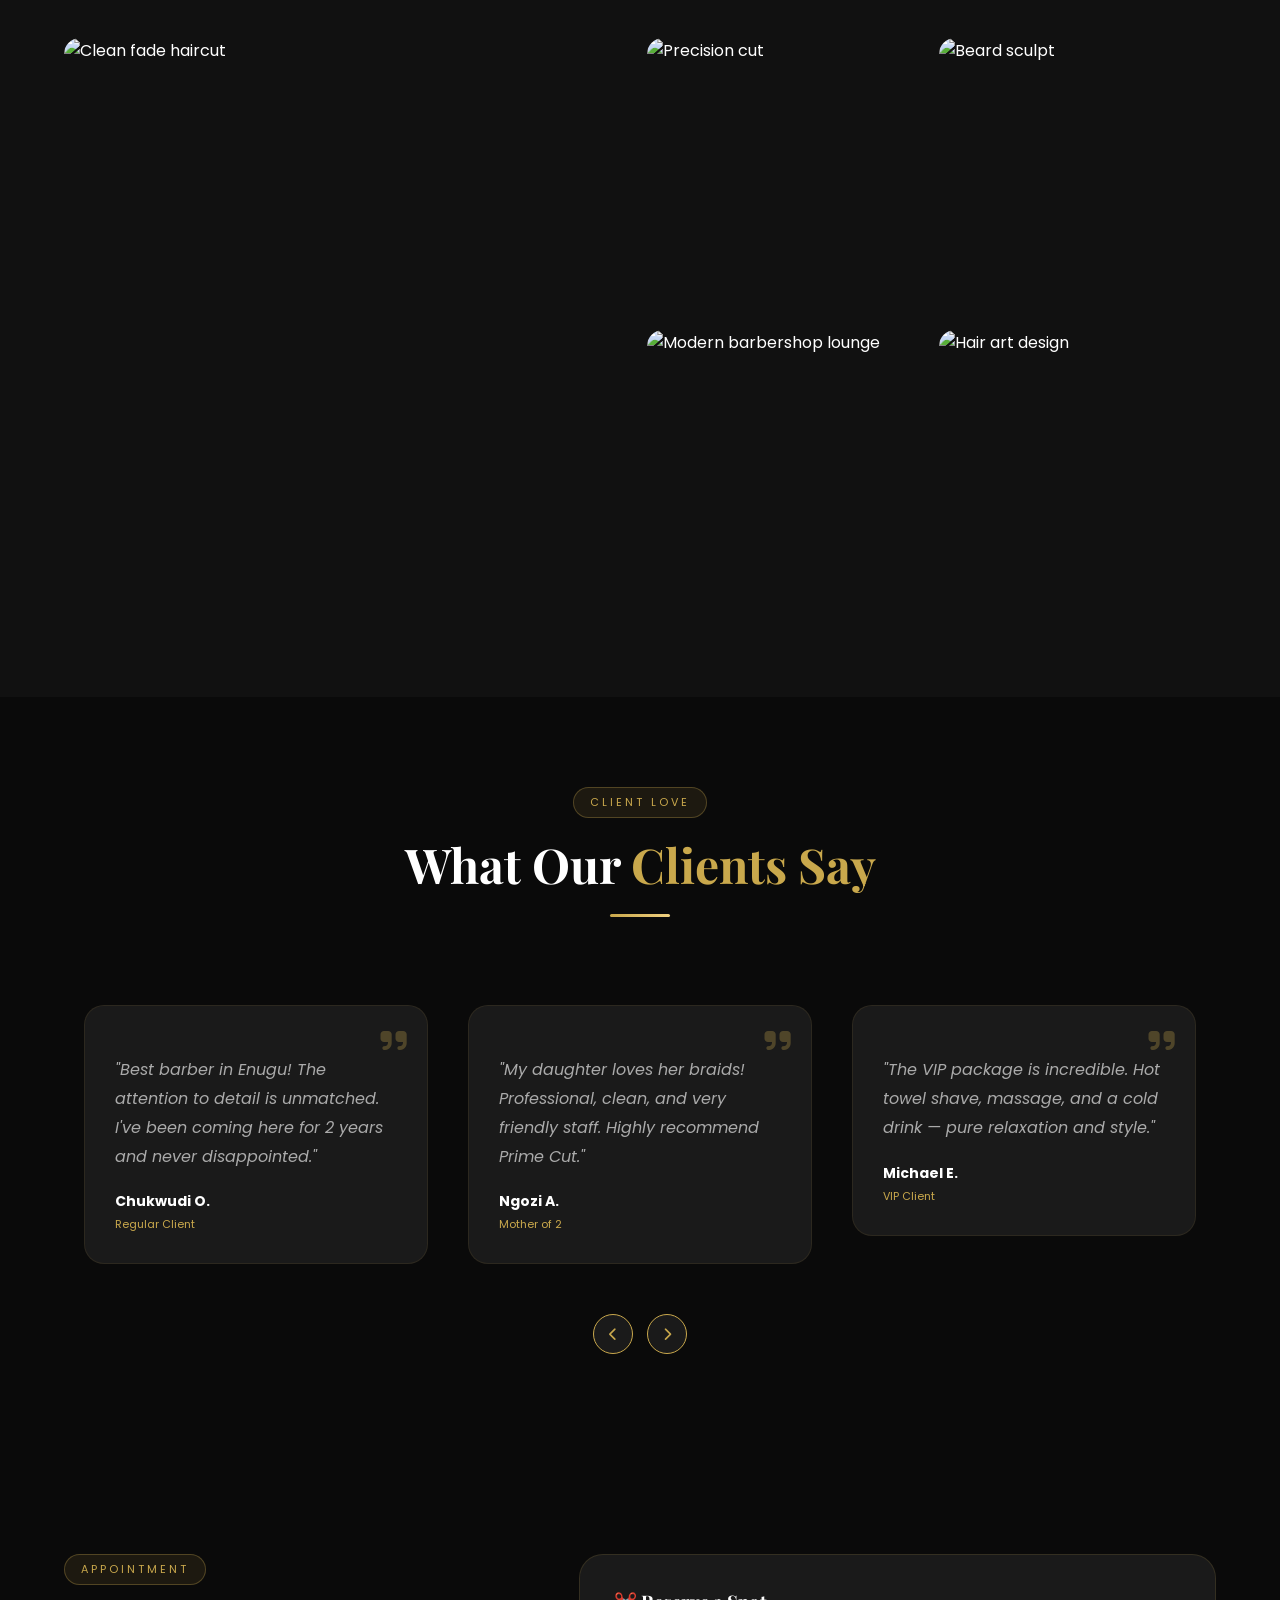
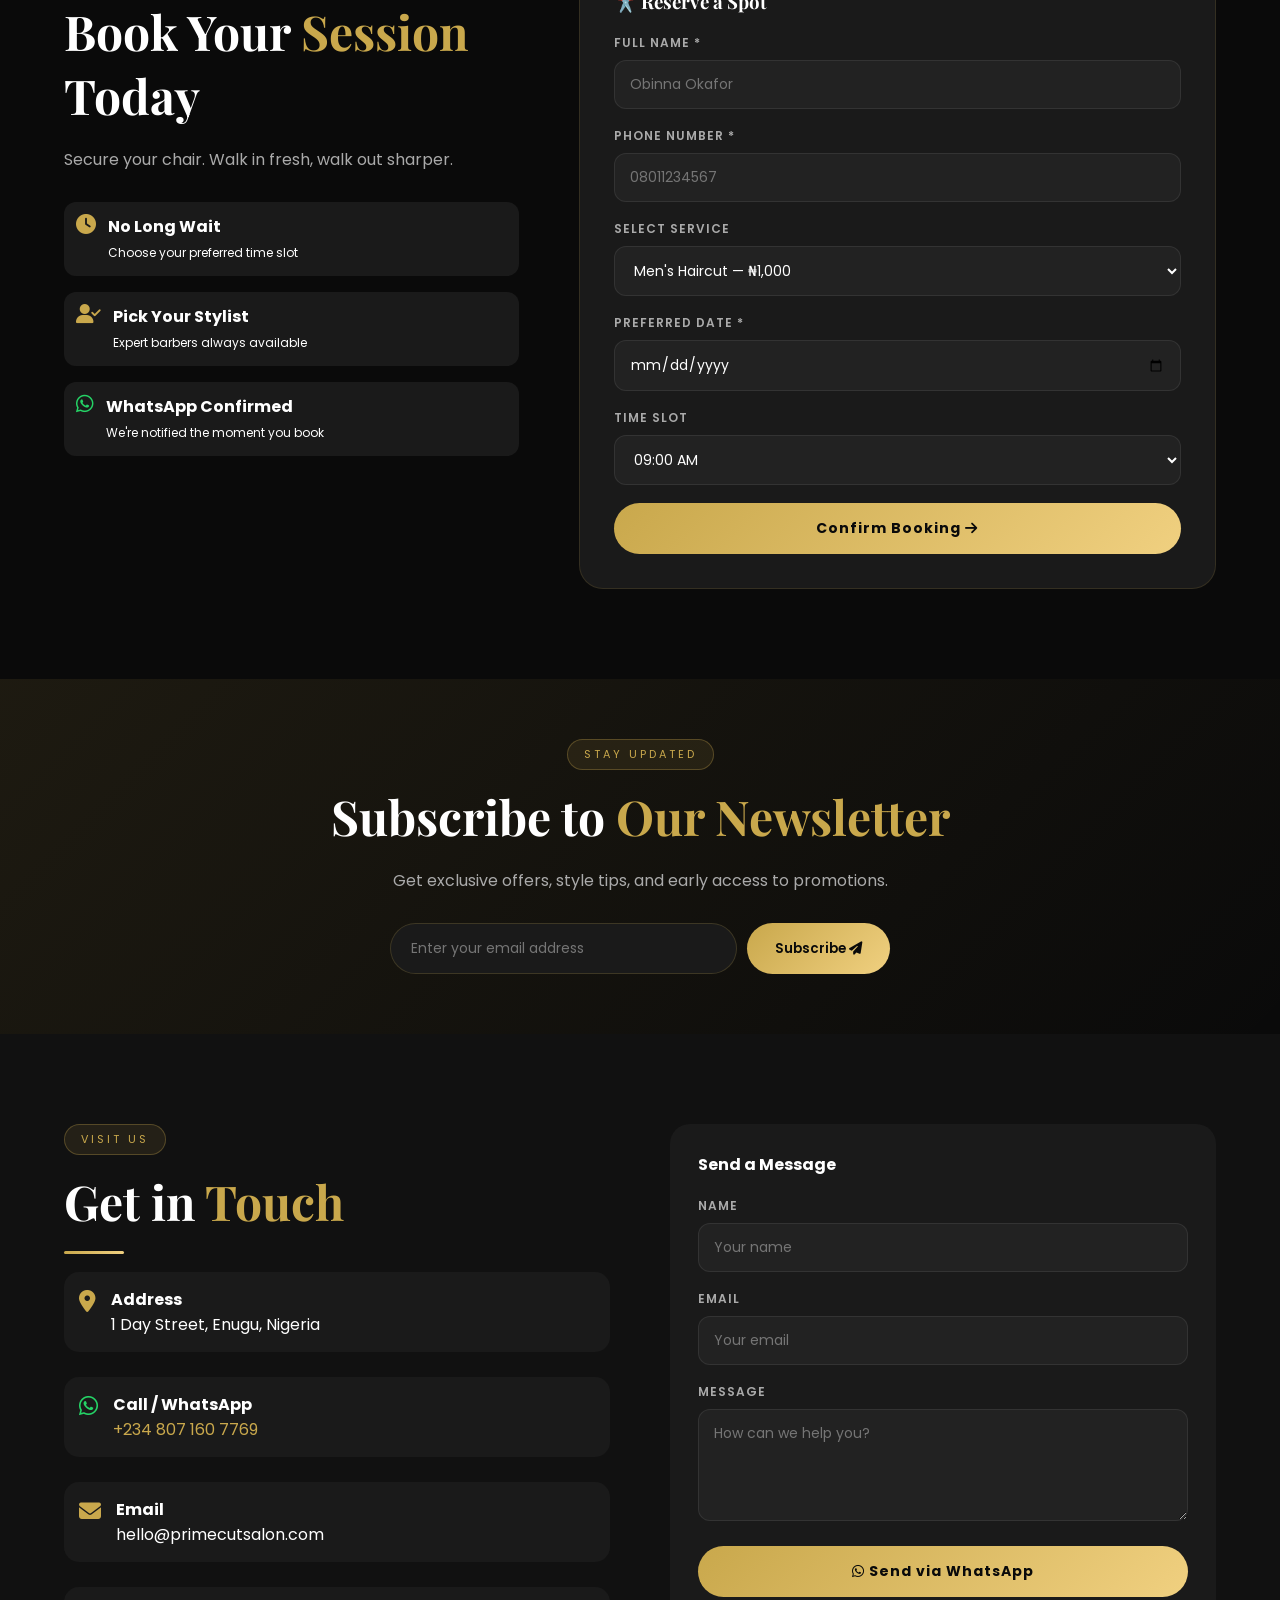
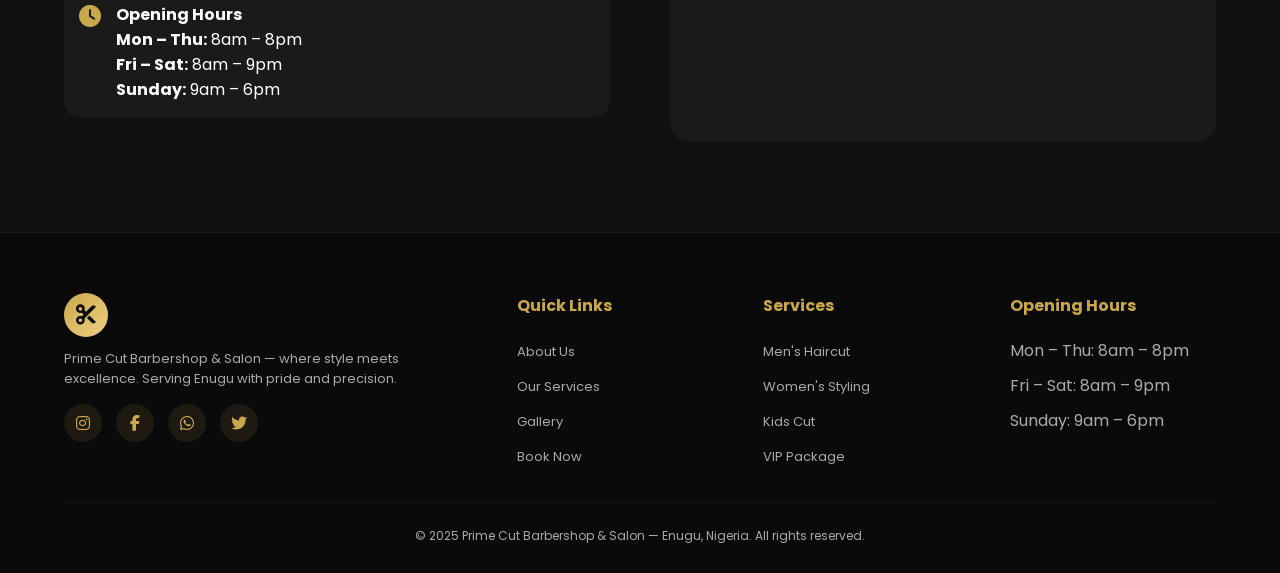
==== commit efd53dd6: "Add files via upload" ====
--- a/index.html
+++ b/index.html
@@ -3,6 +3,7 @@
 <head>
 <meta charset="UTF-8">
 <meta name="viewport" content="width=device-width, initial-scale=1.0, user-scalable=yes">
+<meta name="google-site-verification" content="_Hnm5pfJpzaDPc8nL6kvb8FrQ2qZnoO82SM_blOCLJA">
 <title>Prime Cut | Premium Barbershop & Salon – Enugu's Finest</title>
 <meta name="description" content="Prime Cut – Enugu's premier barbershop and salon. Expert cuts for men, women & kids. Modern grooming, classic fades, braiding, and luxury treatments. Book online at 1 Day Street, Enugu.">
 <meta name="keywords" content="barbershop Enugu, barbing salon Enugu, best barber Enugu, men haircut Enugu, Prime Cut salon, kids haircut Enugu, beard styling Enugu, fade haircut Enugu, women hair salon Enugu, 1 Day Street Enugu">
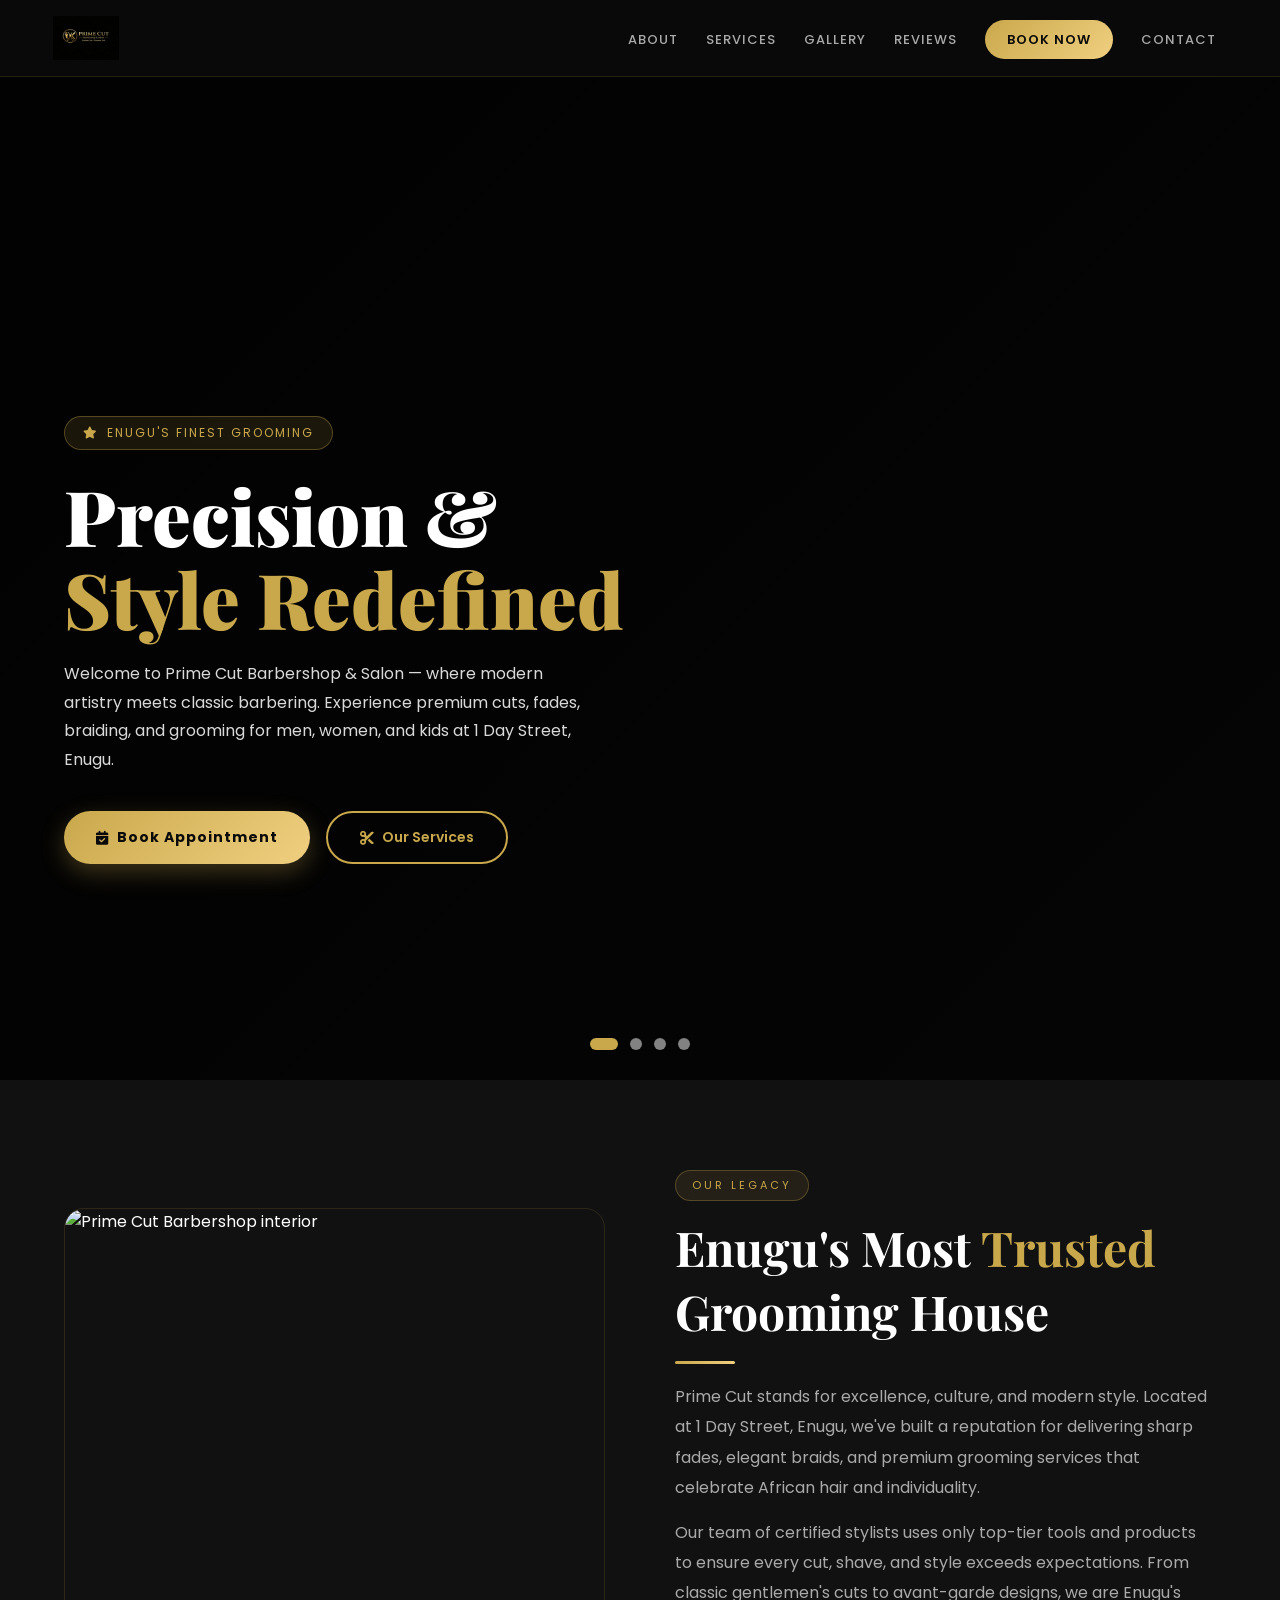
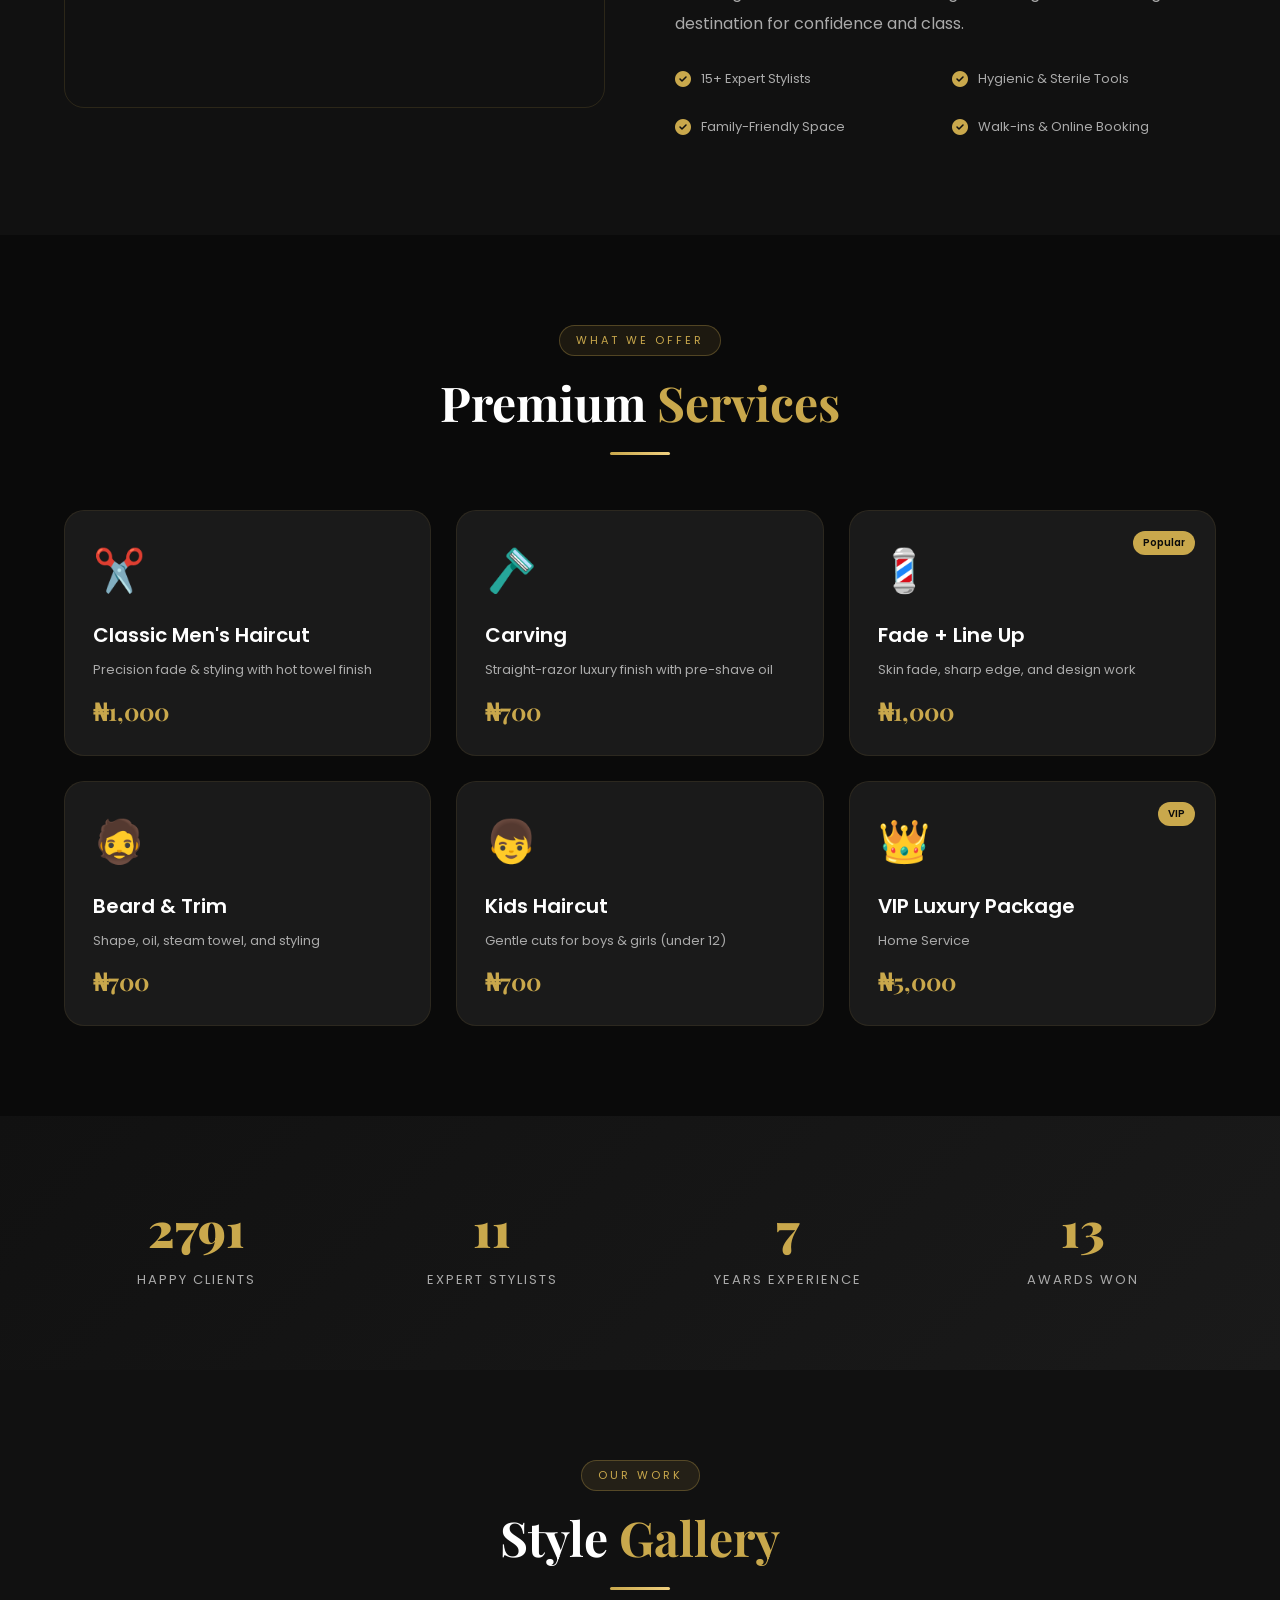
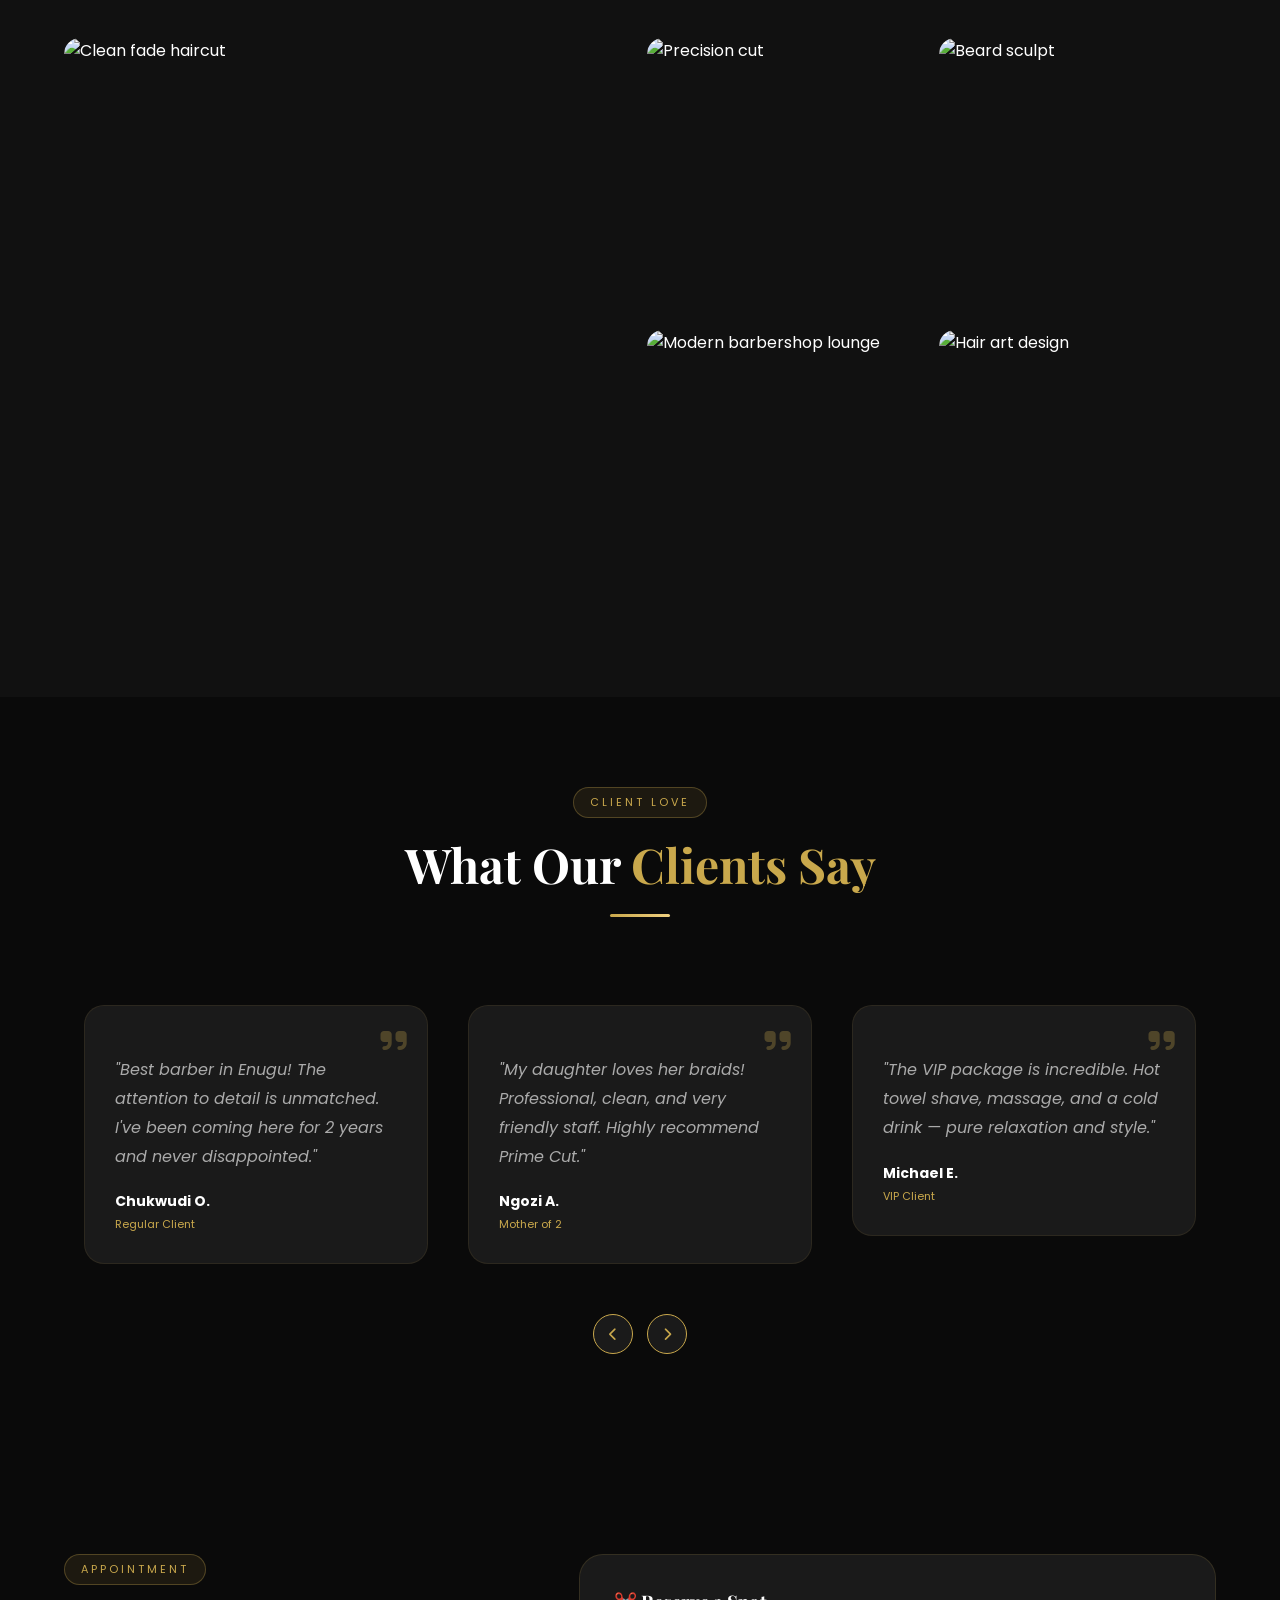
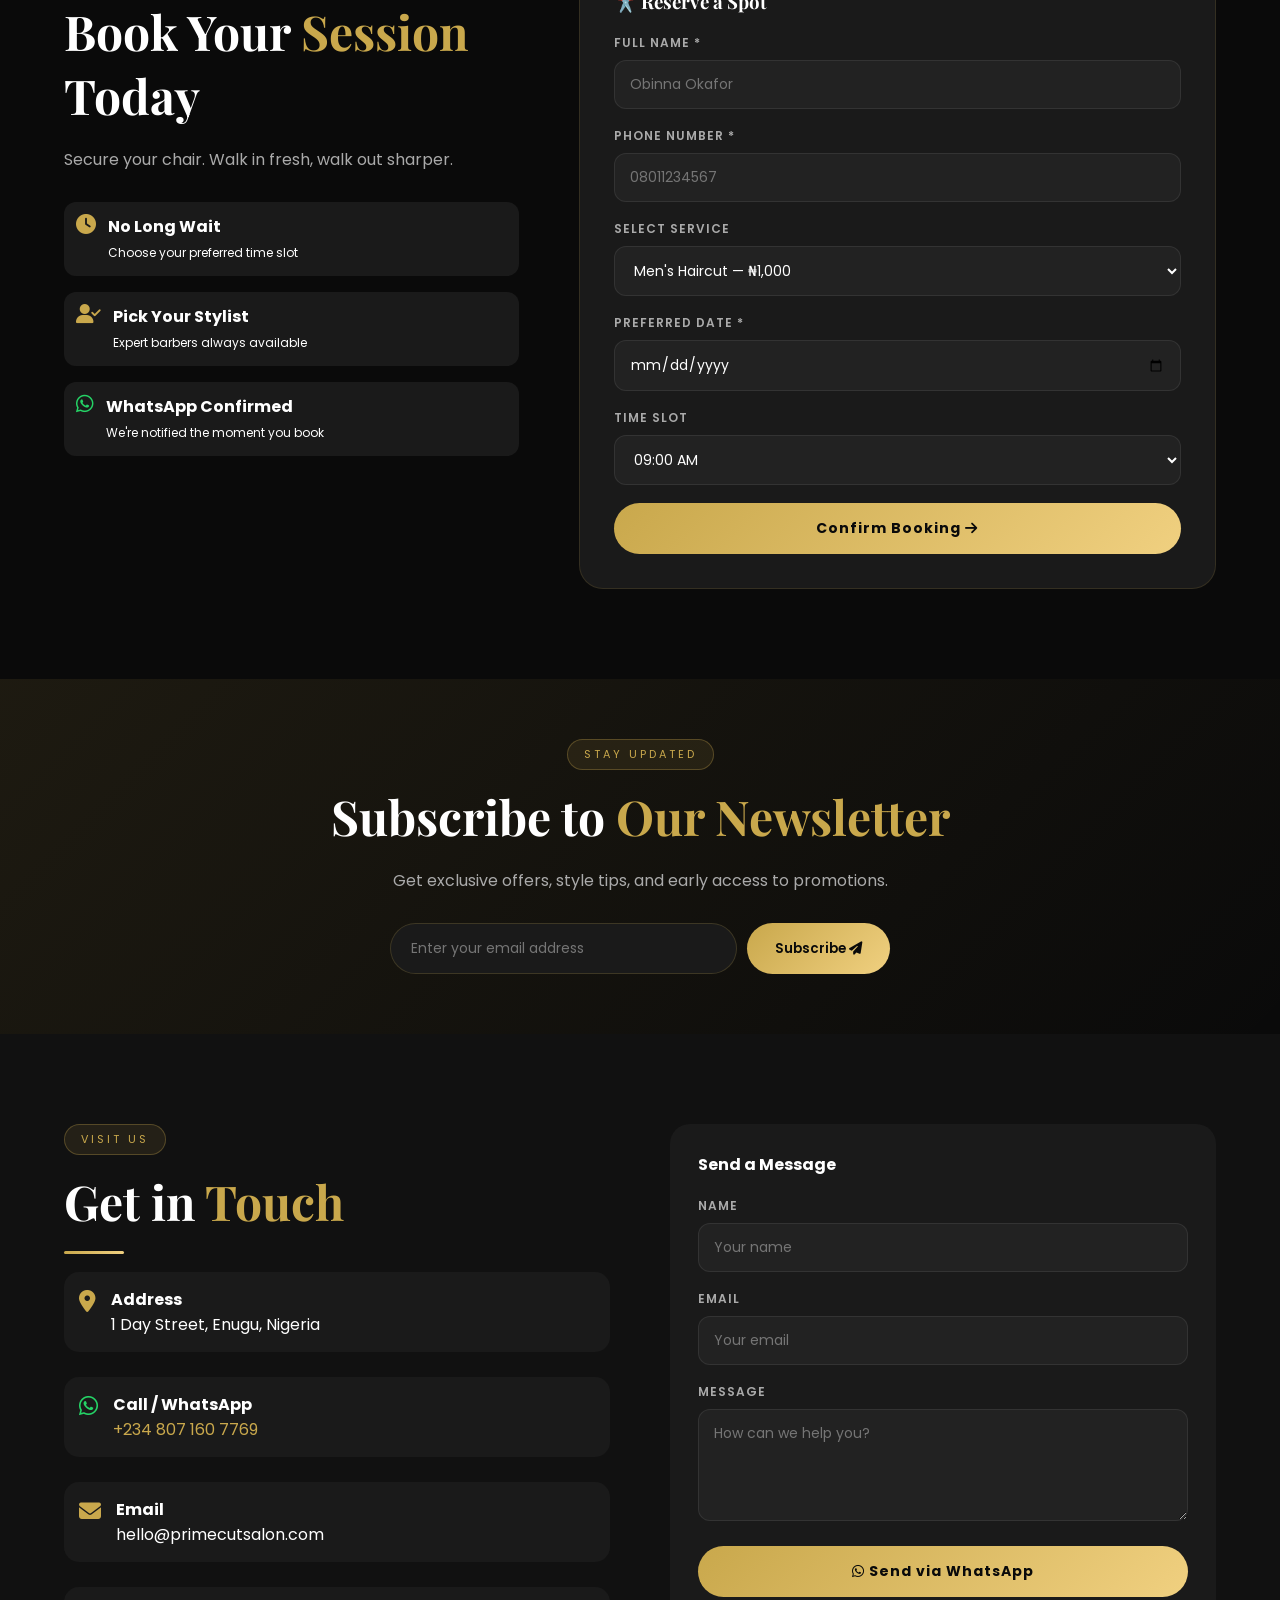
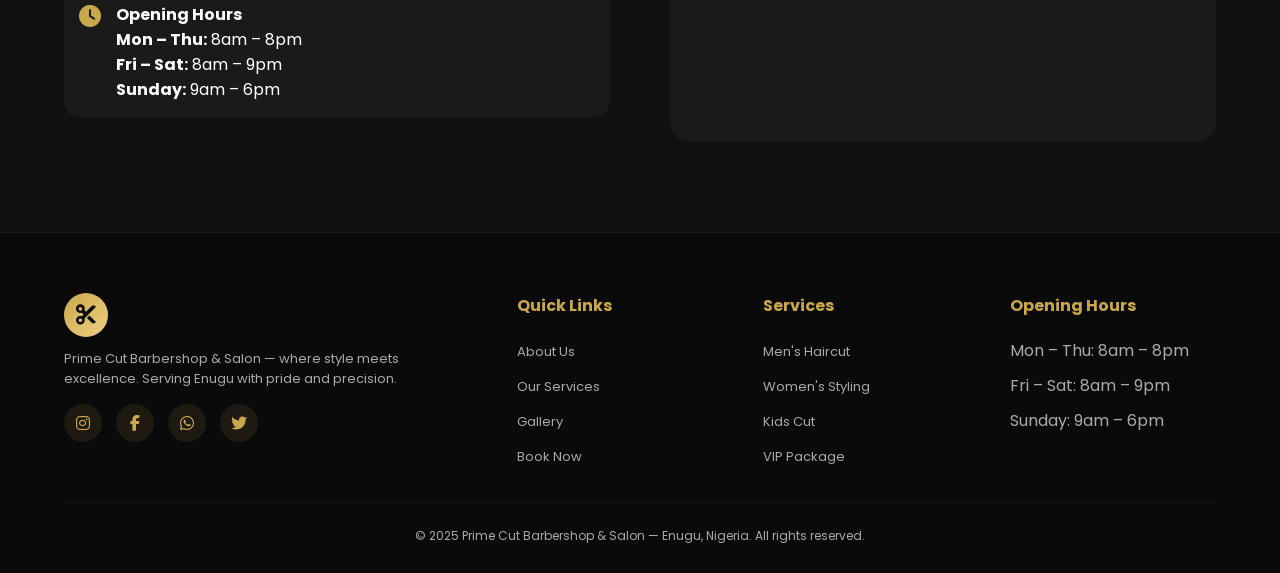
==== commit e499fa31: "Add files via upload" ====
--- a/index.html
+++ b/index.html
@@ -10,6 +10,15 @@
 <meta name="author" content="Prime Cut Barbershop & Salon">
 <meta name="robots" content="index, follow">
 <meta name="theme-color" content="#C9A84C">
+<!-- PWA Meta Tags -->
+<meta name="apple-mobile-web-app-capable" content="yes">
+<meta name="apple-mobile-web-app-status-bar-style" content="black-translucent">
+<meta name="apple-mobile-web-app-title" content="Prime Cut">
+<meta name="mobile-web-app-capable" content="yes">
+<link rel="manifest" href="/manifest.json">
+<link rel="apple-touch-icon" href="/static/icons/icon-192x192.png">
+<meta name="apple-touch-fullscreen" content="yes">
+
 <link rel="canonical" href="https://www.primecutsalon.net/">
 
 <!-- Favicon / Logo -->
